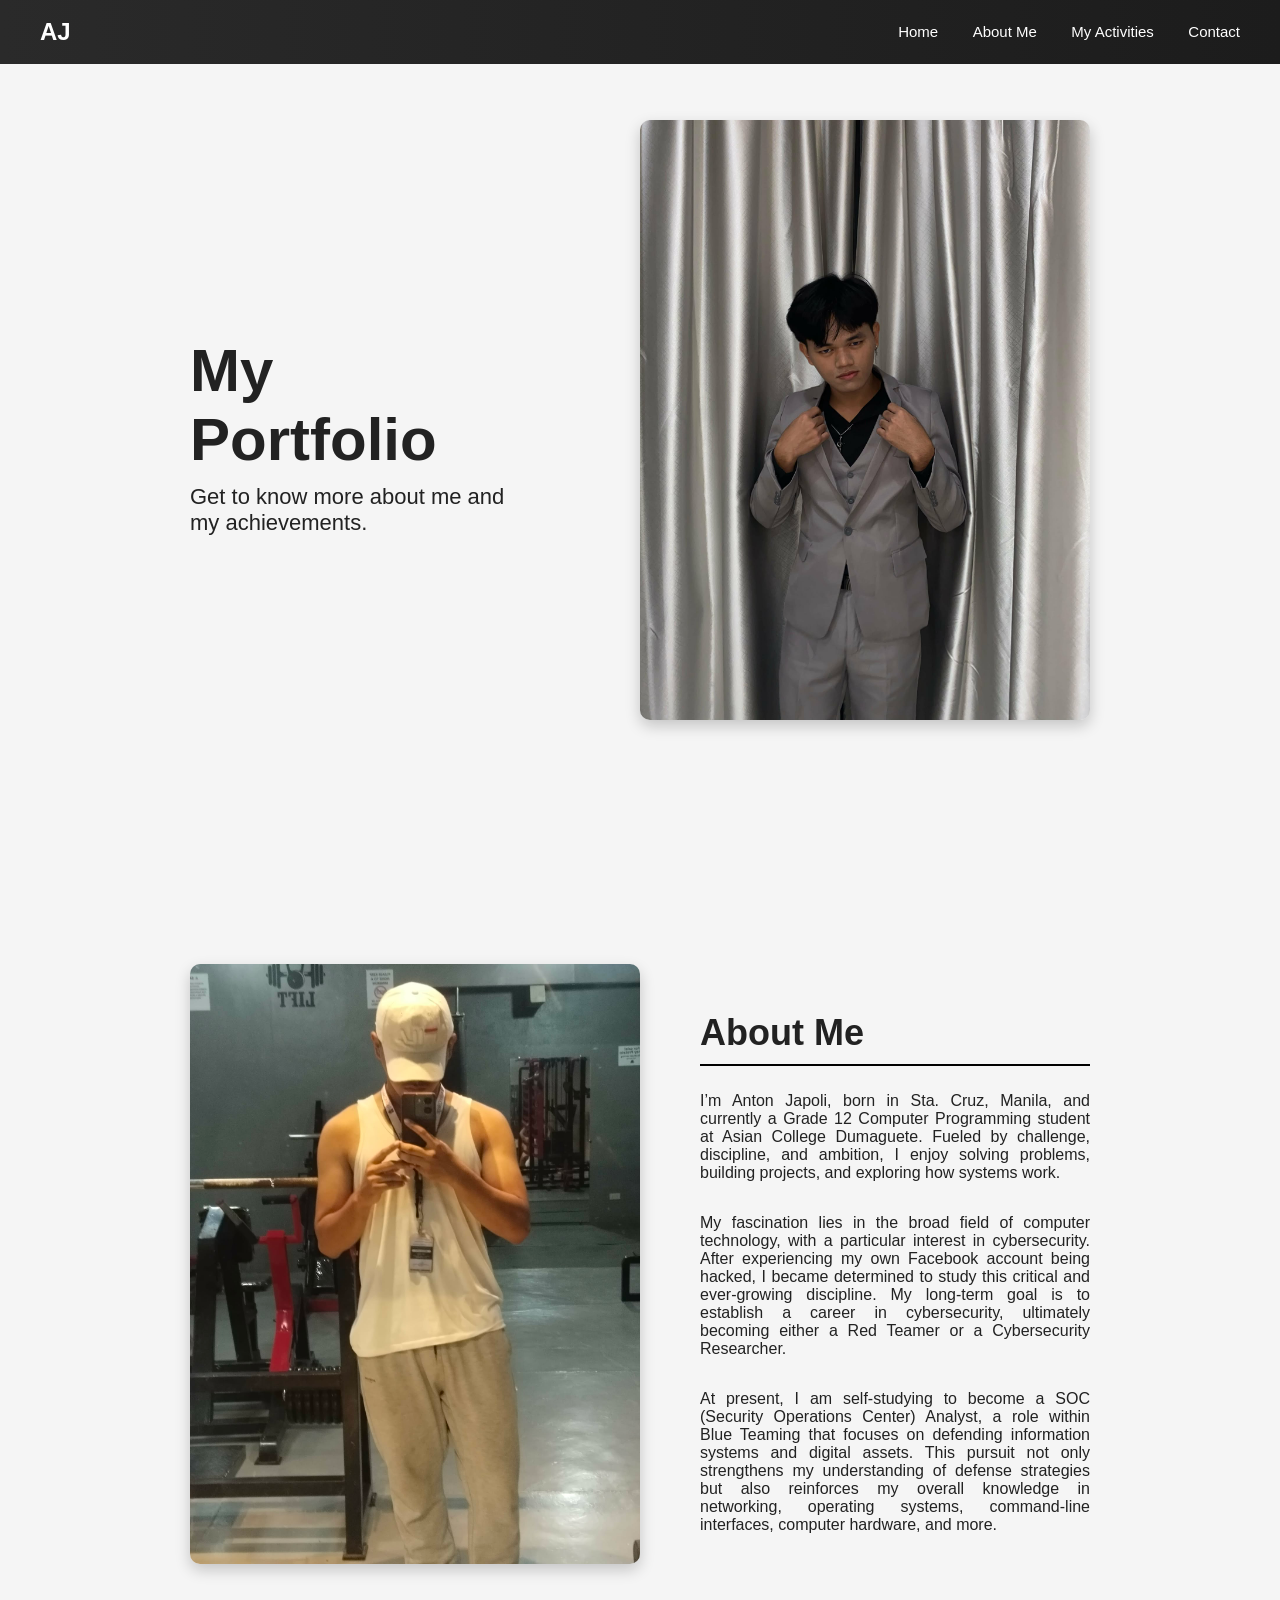
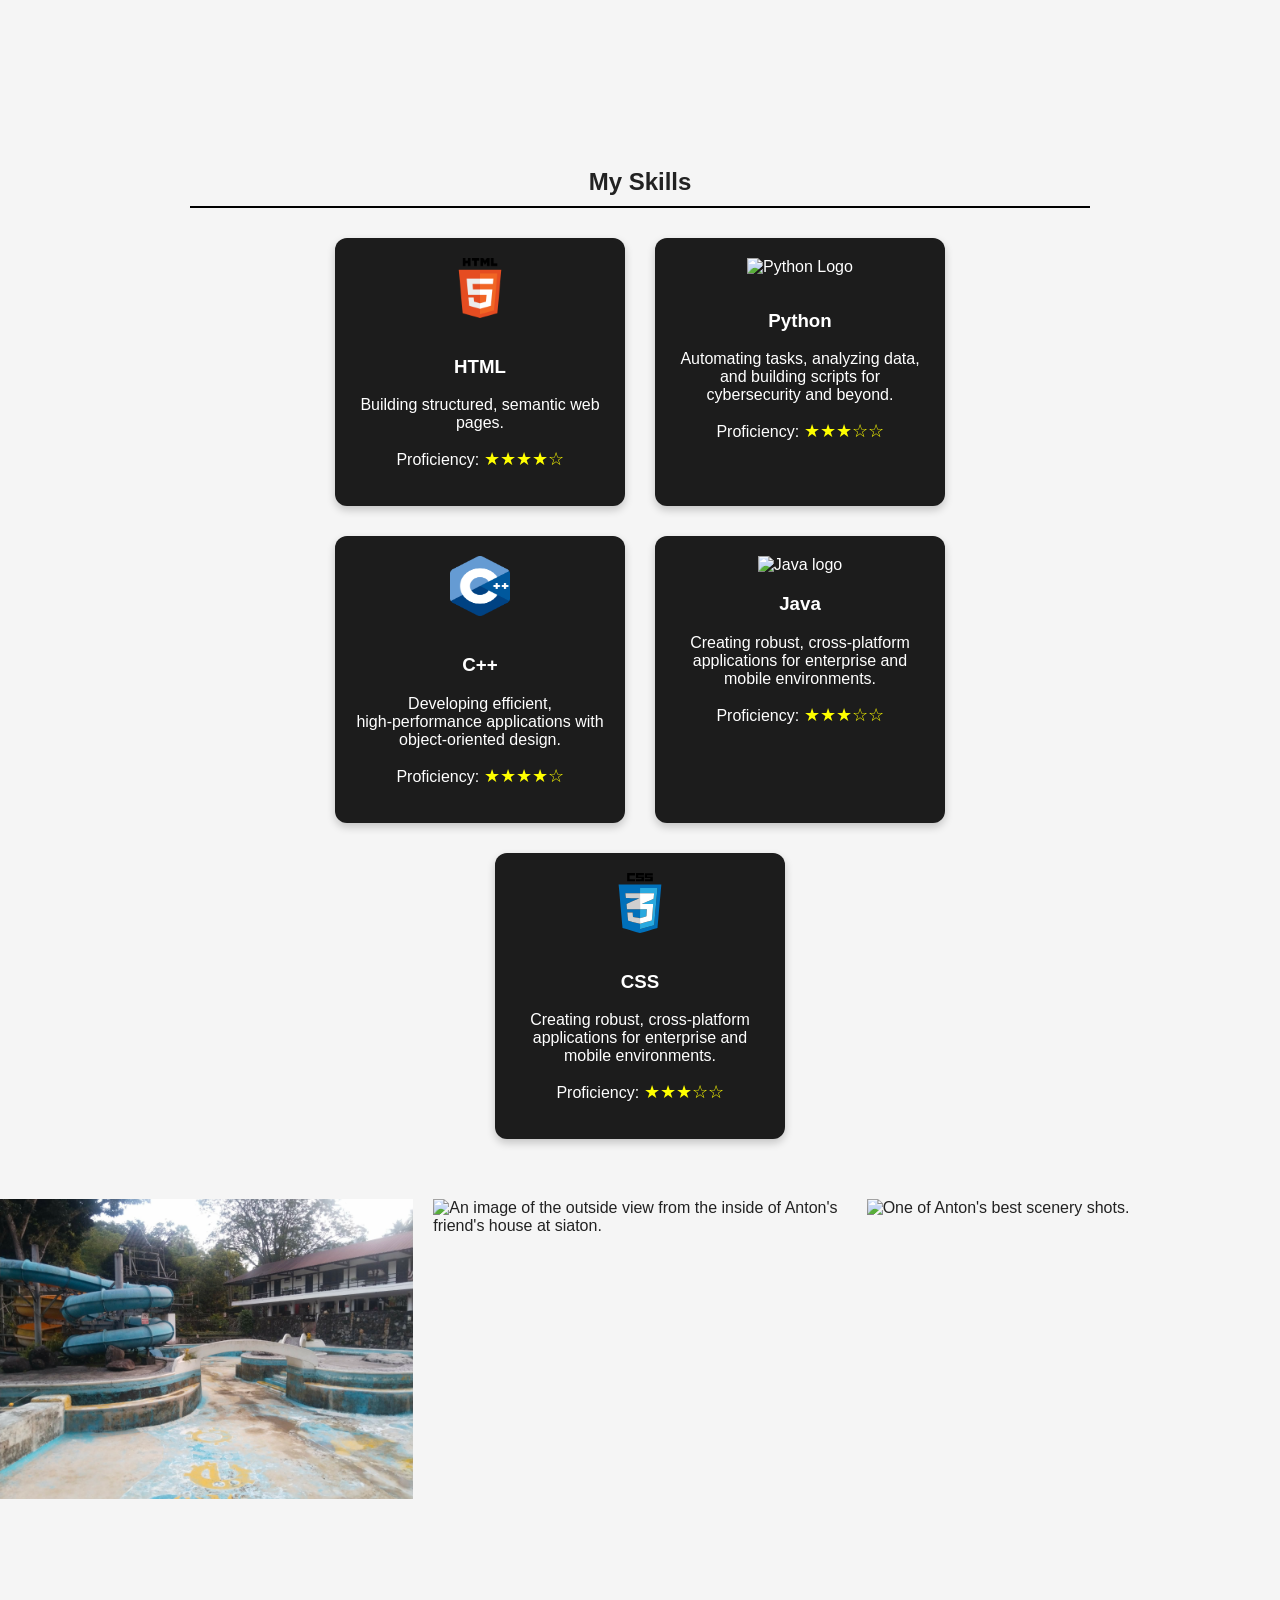
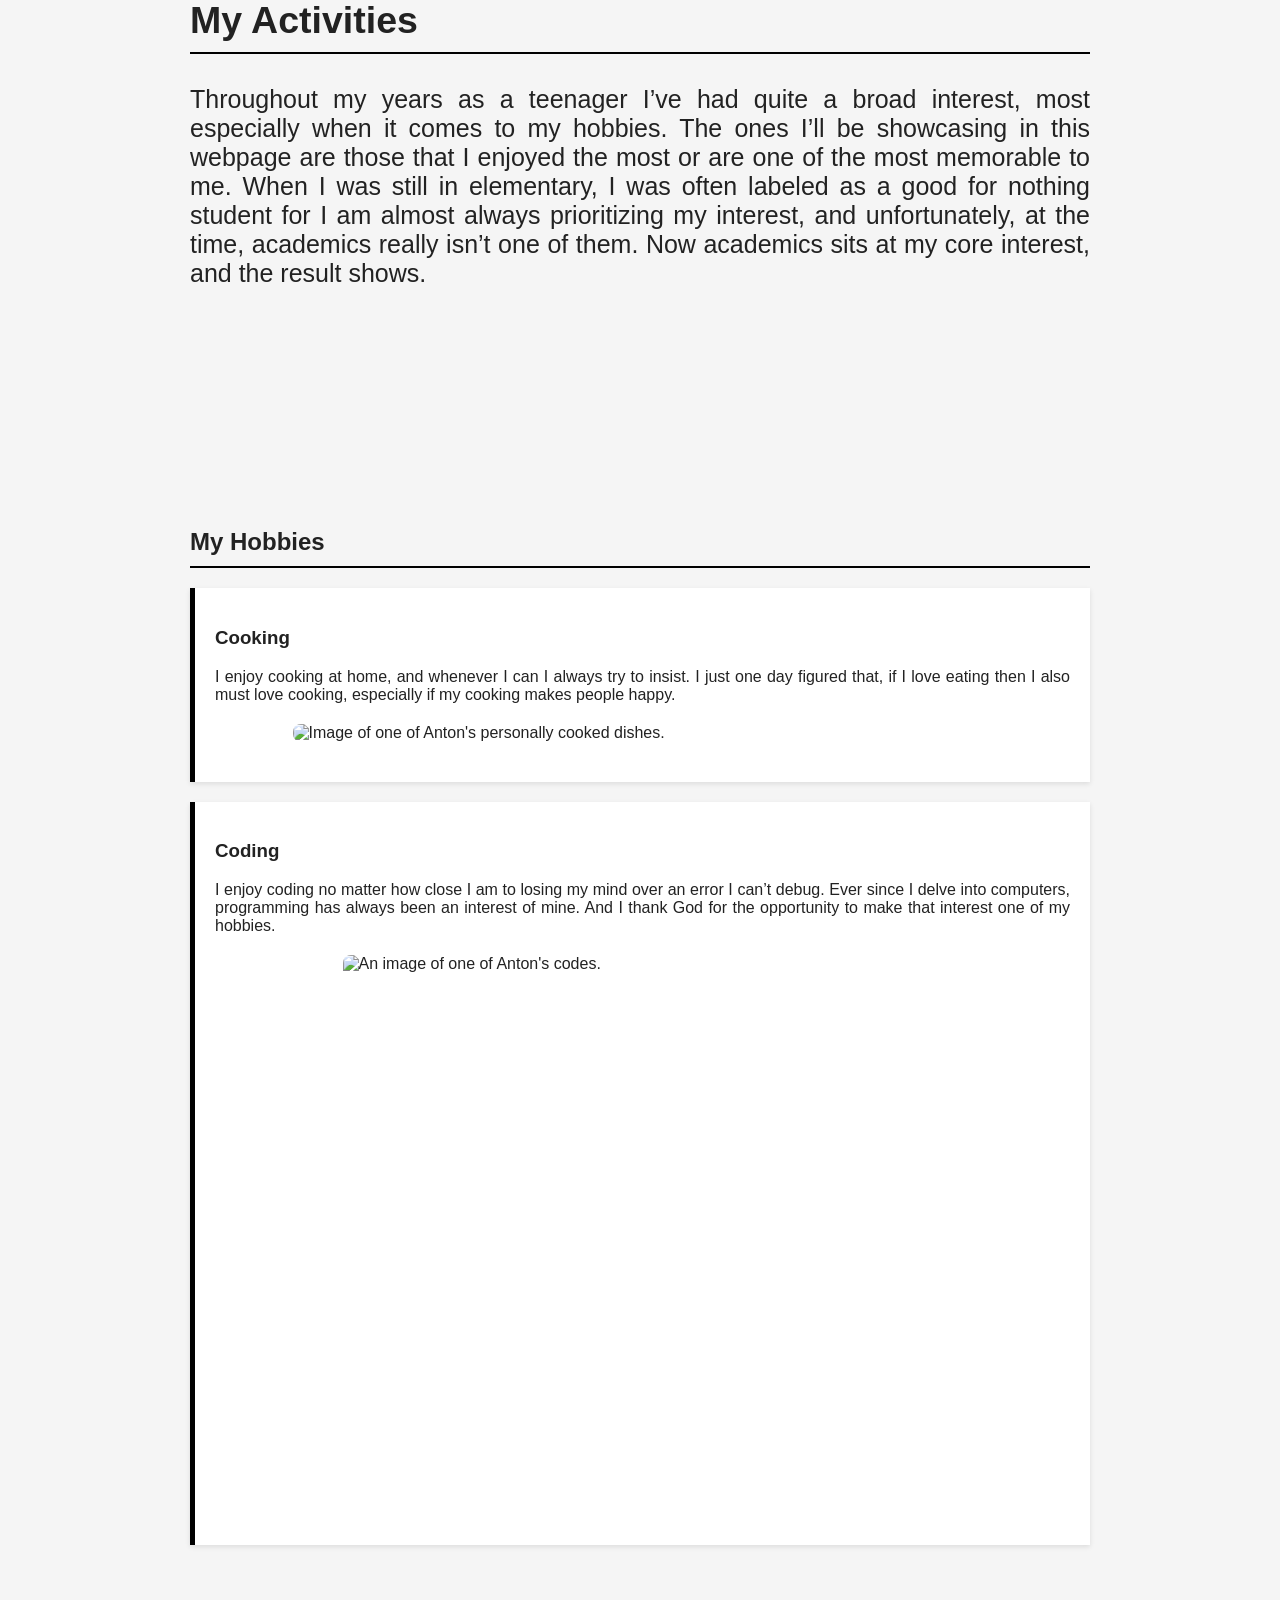
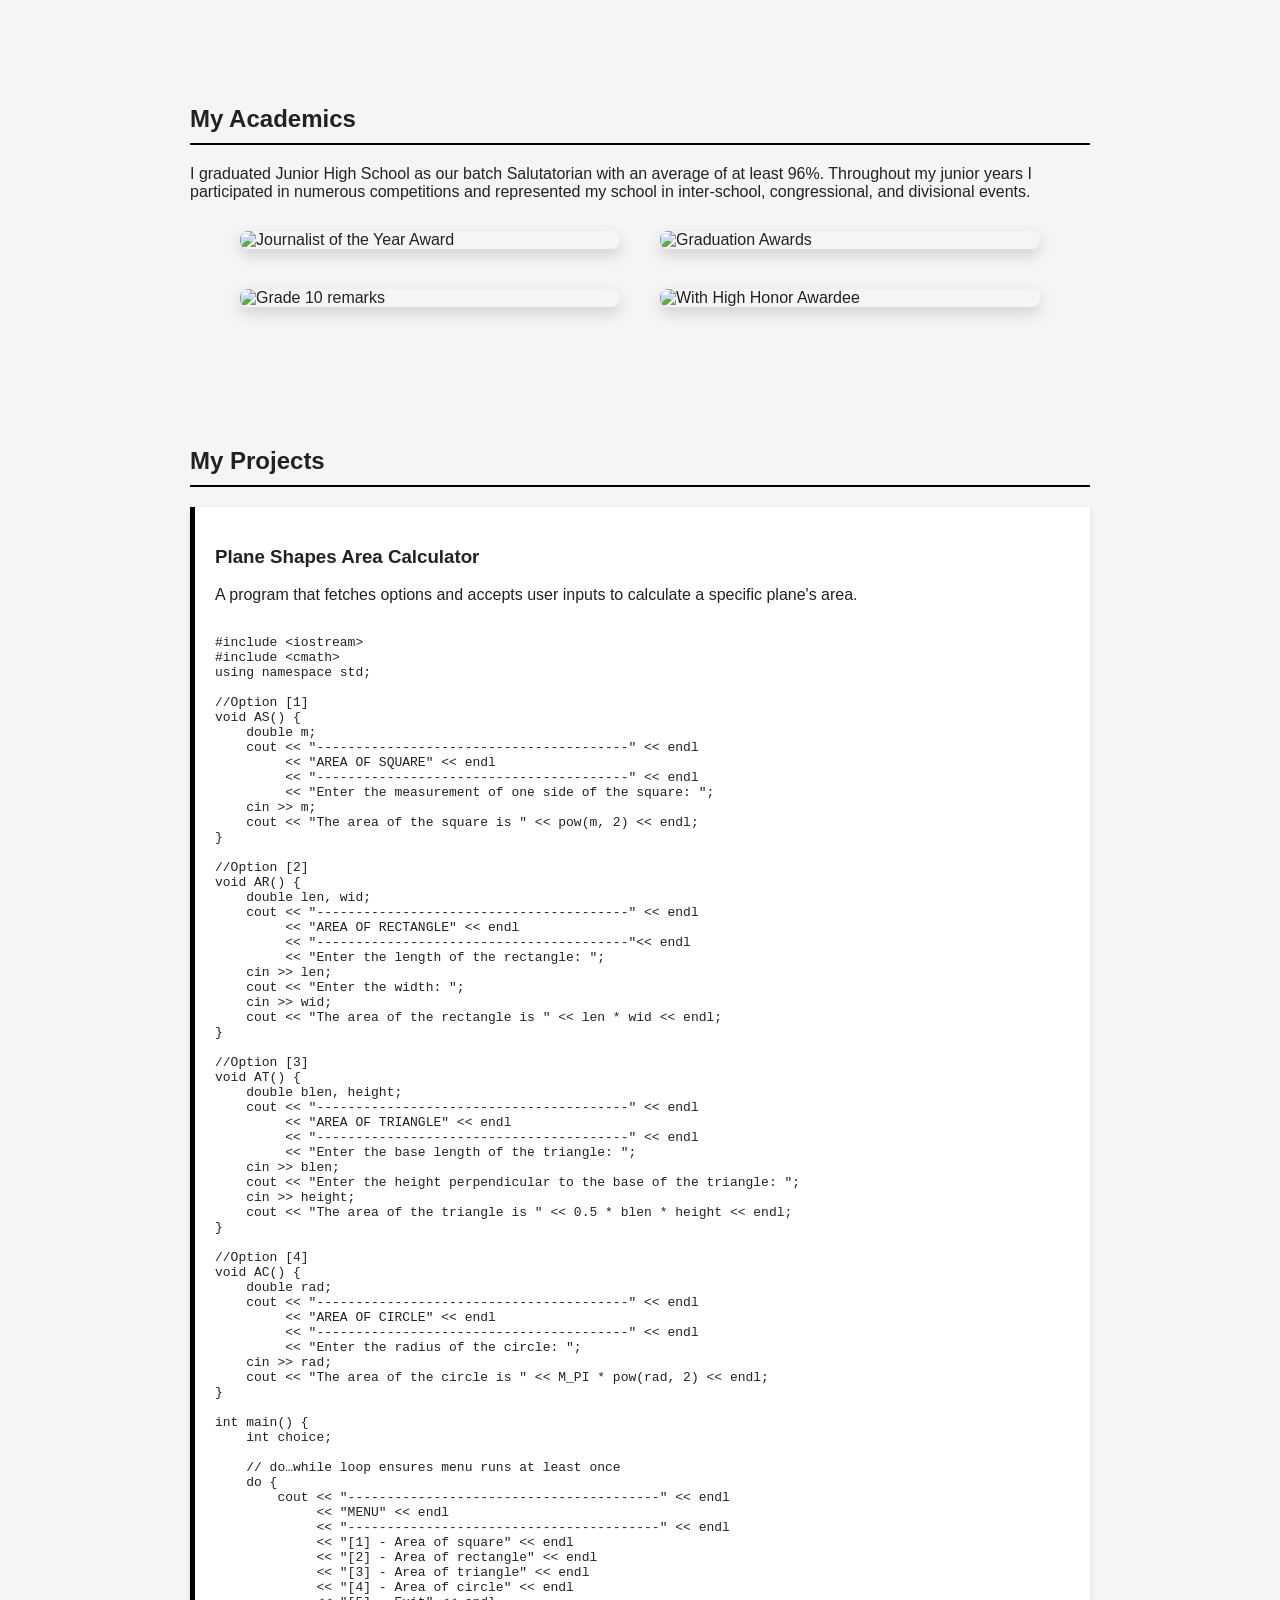
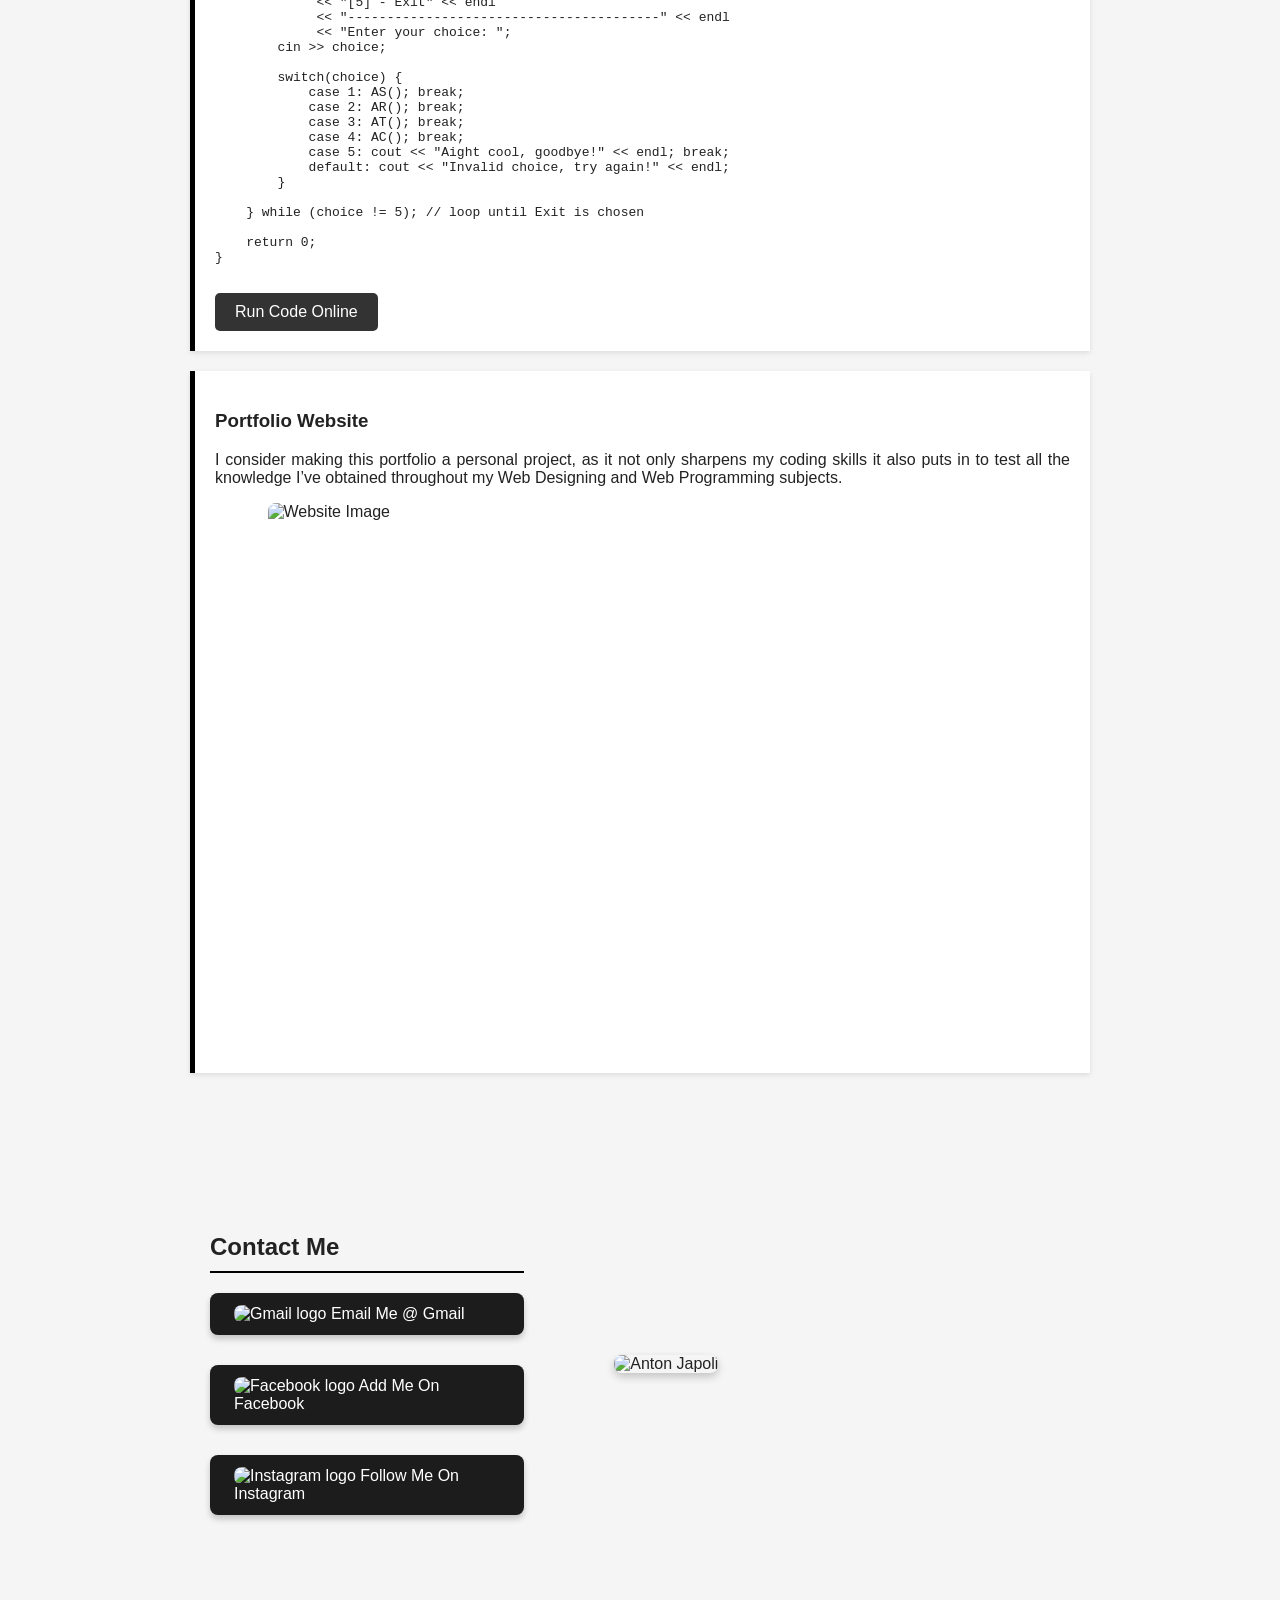
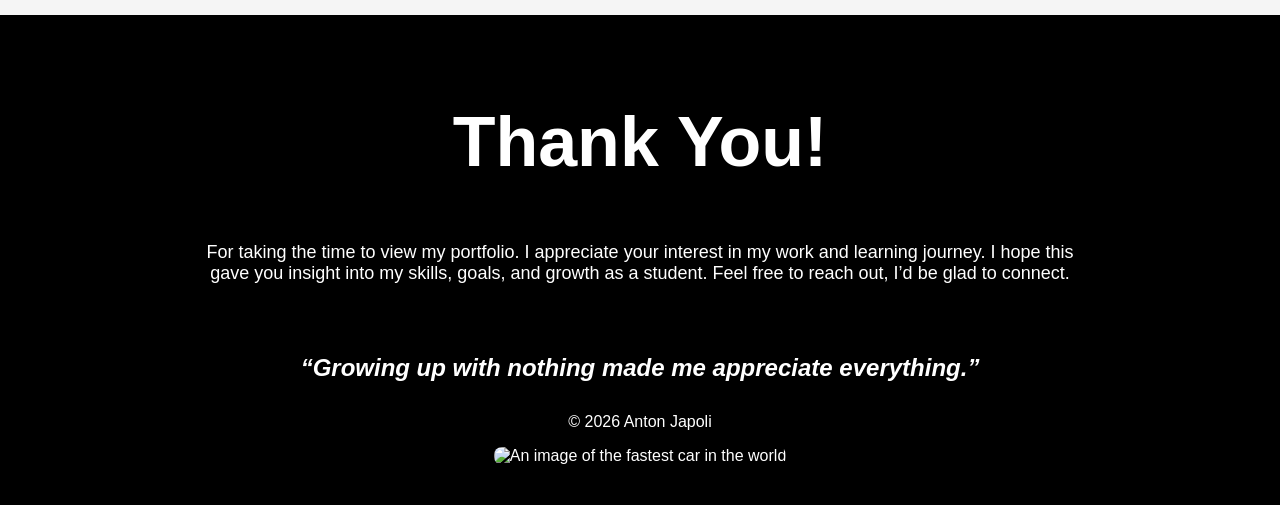
==== index.html @ 3d3214a8 "Update index.html" ====
<!DOCTYPE html>
<html lang="en">
<head>
<meta charset="UTF-8">
<meta name="viewport" content="width=device-width, initial-scale=1.0">
<title>Anton Japoli Portfolio</title>
<link rel="stylesheet" href="style.css">
</head>

<body>

<header>

<div class="logo">AJ</div>

<nav>
<a href="#home">Home</a>
<a href="#introduction">About Me</a>
<a href="#activities">My Activities</a>
<a href="#contact">Contact</a>
</nav>

</header>

<section id="home" class="hero">

<div class="hero-text">
<h1>My Portfolio</h1>
<p>Get to know more about me and my achievements.</p>
</div>

<div class="hero-image">
<img src="images/home.jpg" alt="Anton Japoli">
</div>

</section>

<section id="introduction" class="intro-section">

<div class="intro-image">
    <img src="images/introduction.jpg" alt="Just a random image of mine :)">
</div>
<div class="intro-text">
<h2>About Me</h2>
<p>
I’m Anton Japoli, born in Sta. Cruz, Manila, and currently a Grade 12 Computer Programming 
student at Asian College Dumaguete. Fueled by challenge, discipline, and ambition, I enjoy
solving problems, building projects, and exploring how systems work.
</p>

<p>
My fascination lies in the broad field of computer technology, with a particular interest 
in cybersecurity. After experiencing my own Facebook account being hacked, I became determined 
to study this critical and ever-growing discipline. My long-term goal is to establish a career 
in cybersecurity, ultimately becoming either a Red Teamer or a Cybersecurity Researcher.
</p>

<p>
At present, I am self-studying to become a SOC (Security Operations Center) Analyst, a role 
within Blue Teaming that focuses on defending information systems and digital assets. This pursuit 
not only strengthens my understanding of defense strategies but also reinforces my overall knowledge 
in networking, operating systems, command-line interfaces, computer hardware, and more.
</p>
</div>
</section>

<section id="skills" class="skills-section">
<h2>My Skills</h2>

<div class="skills-text">
<div class="skills-wrapper">
    <div class="skill-card">
      <img src="images/html.png" alt="HTML Logo" class="skill-icon">
      <h3>HTML</h3>
      <p>Building structured, semantic web pages.</p>
      <p class="proficiency"> Proficiency: <span class="stars">★★★★☆</span></p>

    </div>

    <div class="skill-card">
      <img src="images/python.png" alt="Python Logo" class="skill-icon">
      <h3>Python</h3>
      <p>Automating tasks, analyzing data, and building scripts for cybersecurity and beyond.</p>
      <p class="proficiency"> Proficiency: <span class="stars">★★★☆☆</span></p>
    </div>

    <div class="skill-card">
      <img src="images/C++.png" alt="C++ Logo" class="skill-icon">
      <h3>C++</h3>
      <p>Developing efficient, high‑performance applications with object‑oriented design.</p>
      <p class="proficiency"> Proficiency: <span class="stars">★★★★☆</span></p>
    </div>

    <div class="skill-card">
        <img src="Images/java.png" alt="Java logo" class="java">
        <h3>Java</h3>
        <p>Creating robust, cross‑platform applications for enterprise and mobile environments.</p>
        <p class="proficiency"> Proficiency: <span class="stars">★★★☆☆</span></p>
    </div>

    <div class="skill-card">
        <img src="images/css.svg" alt="CSS logo" class="skill-icon">
        <h3>CSS</h3>
        <p>Creating robust, cross‑platform applications for enterprise and mobile environments.</p>
        <p class="proficiency"> Proficiency: <span class="stars">★★★☆☆</span></p>
    </div>
    
  </div>

</div>
</section>

<section id="activities">

    <div class="activity-images">
        <img src="images/display3.jpg" alt="An image of one of Anton's most memorable places.">

        <img src="Images/display2.jpg" alt="An image of the outside view from the inside of Anton's friend's house at siaton.">
        
        <img src="Images/display.jpg" alt="One of Anton's best scenery shots.">
    </div>

<div class="activities-text">
    <h2>My Activities</h2>
        <p>
        Throughout my years as a teenager I’ve
        had quite a broad interest, most
        especially when it comes to my hobbies.
        The ones I’ll be showcasing in this
        webpage are those that I enjoyed the
        most or are one of the most memorable
        to me. When I was still in elementary, I was
        often labeled as a good for nothing
        student for I am almost always
        prioritizing my interest, and
        unfortunately, at the time, academics
        really isn’t one of them. Now academics
        sits at my core interest, and the result
        shows. 
        </p>
    </div>
</section>

<section id="hobbies">
<h2>My Hobbies</h2>

<div class="card">
<h3>Cooking</h3>
<p>
I enjoy cooking at home, and whenever I can I always
try to insist. I just one day figured that, if I love eating
then I also must love cooking, especially if my cooking
makes people happy.
</p>
<img src="Images/hobby.jpg" alt="Image of one of Anton's personally cooked dishes." id="cooking-image">
</div>

<div class="card">
<h3>Coding</h3>
<p>
I enjoy coding no matter how close I am to losing my
mind over an error I can’t debug. Ever since I delve
into computers, programming has always been an
interest of mine. And I thank God for the opportunity
to make that interest one of my hobbies.
</p>
<img src="Images/hobby2.jpg" alt="An image of one of Anton's codes." id="coding-image">
</div>

</section>

<section id="academics">

<h2>My Academics</h2>

<p>
I graduated Junior High School as our batch Salutatorian with an average
of at least 96%. Throughout my junior years I participated in numerous
competitions and represented my school in inter-school, congressional,
and divisional events.
</p>

<div class="academics-gallery">

<img src="Images/cert.jpg" alt="Journalist of the Year Award">

<img src="Images/medals.jpg" alt="Graduation Awards">

<img src="Images/grades.jpg" alt="Grade 10 remarks">

<img src="Images/cert2.jpg" alt="With High Honor Awardee">
</div>

</section>

<section id="projects">
<h2>My Projects</h2>

<div class="card">
<h3>Plane Shapes Area Calculator</h3>
<p>
A program that fetches options and accepts user inputs to calculate a specific plane's area.
</p>
<pre><code id="cpp-code">
#include &lt;iostream&gt;
#include &lt;cmath&gt;
using namespace std;

//Option [1]
void AS() {
    double m;
    cout << "----------------------------------------" << endl
         << "AREA OF SQUARE" << endl
         << "----------------------------------------" << endl
         << "Enter the measurement of one side of the square: ";
    cin >> m;
    cout << "The area of the square is " << pow(m, 2) << endl;
}

//Option [2]
void AR() {
    double len, wid;
    cout << "----------------------------------------" << endl
         << "AREA OF RECTANGLE" << endl
         << "----------------------------------------"<< endl
         << "Enter the length of the rectangle: ";
    cin >> len;
    cout << "Enter the width: ";
    cin >> wid;
    cout << "The area of the rectangle is " << len * wid << endl;
}

//Option [3]
void AT() {
    double blen, height;
    cout << "----------------------------------------" << endl
         << "AREA OF TRIANGLE" << endl
         << "----------------------------------------" << endl
         << "Enter the base length of the triangle: ";
    cin >> blen;
    cout << "Enter the height perpendicular to the base of the triangle: ";
    cin >> height;
    cout << "The area of the triangle is " << 0.5 * blen * height << endl;
}

//Option [4]
void AC() {
    double rad;
    cout << "----------------------------------------" << endl
         << "AREA OF CIRCLE" << endl
         << "----------------------------------------" << endl
         << "Enter the radius of the circle: ";
    cin >> rad;
    cout << "The area of the circle is " << M_PI * pow(rad, 2) << endl;
}

int main() {
    int choice;

    // do…while loop ensures menu runs at least once
    do {
        cout << "----------------------------------------" << endl
             << "MENU" << endl
             << "----------------------------------------" << endl
             << "[1] - Area of square" << endl
             << "[2] - Area of rectangle" << endl
             << "[3] - Area of triangle" << endl
             << "[4] - Area of circle" << endl
             << "[5] - Exit" << endl
             << "----------------------------------------" << endl
             << "Enter your choice: ";
        cin >> choice;

        switch(choice) {
            case 1: AS(); break;
            case 2: AR(); break;
            case 3: AT(); break;
            case 4: AC(); break;
            case 5: cout << "Aight cool, goodbye!" << endl; break;
            default: cout << "Invalid choice, try again!" << endl;
        }

    } while (choice != 5); // loop until Exit is chosen

    return 0;
}

</code></pre>

<button class="project-btn" onclick="runCode()">Run Code Online</button>
</div>

<script>
function runCode() {
  // Grab the code text
  const codeBlock = document.getElementById("cpp-code").innerText;
  // Copy to clipboard
  navigator.clipboard.writeText(codeBlock).then(() => {
    alert("Code copied to clipboard!");
    // Open compiler in new tab
    window.open("https://www.onlinegdb.com/online_c++_compiler", "_blank");
  }).catch(err => {
    console.error("Failed to copy code: ", err);
  });
}
</script>

<div class="card">
<h3>Portfolio Website</h3>
<p>I consider making this portfolio a personal project, as it not only sharpens my
coding skills it also puts in to test all the knowledge I’ve obtained throughout my Web
Designing and Web Programming subjects.
</p>
<img src="Images/Web.png" alt="Website Image" id="web-image">
</div>

</section>

<section id="contact" class="contact-section">
  <div class="contact-wrapper">
    
    <div class="contact-left">
      <h2>Contact Me</h2>
      <div class="contact-links">
        <a href="mailto:amjapoli.student@asiancollege.edu.ph"><img src="Images/GM.avif" alt="Gmail logo" class="logos"> Email Me @ Gmail</a>
        <a href="https://facebook.com/share/1G1Q4zBDRD/" target="blank"><img src="Images/FB.png" alt="Facebook logo" class="logos"> Add Me On Facebook</a>
        <a href="https://www.instagram.com/26_tonton_?igsh=czA3b29yZnd6ajJ1" target="blank"><img src="Images/IG.jpg" alt="Instagram logo" class="logos"> Follow Me On Instagram</a>
      </div>
    </div>

    <div class="contact-right">
      <img src="Images/contact.jpg" alt="Anton Japoli" class="contact-image">
    </div>

  </div>
</section>

<footer>
<h1 class="footer-h1">Thank You!</h1>
<p class="footer-p">For taking the time to view my portfolio. I appreciate your interest in my
work and learning journey. I hope this gave you insight into my skills, goals,
and growth as a student. Feel free to reach out, I’d be glad to connect.</p>
<h2 class="footer-h2">“Growing up with nothing made me appreciate everything.”</h2>
<p>© 2026 Anton Japoli</p>
<img src="Images/car.jpg" alt="An image of the fastest car in the world" class="footer-image">
</footer>

</body>
</html>
---- style.css ----
body{
font-family: Arial, Helvetica, sans-serif;
margin:0;
background:#f5f5f5;
color:#222;
}

header{
display:flex;
justify-content:space-between;
align-items:center;

padding:18px 40px;
background:linear-gradient(to right,#2a2a2a,#1c1c1c);

position:fixed;
top:0;
left:0;
width:100%;
z-index:1000;

box-sizing:border-box;
}

nav a{
color:white;
margin-left:30px;
text-decoration:none;
font-size:15px;
font-weight:500;
}

nav a:hover{
color:#cfcfcf;
}

.hero{
display:flex;
align-items:center;
justify-content:center;
gap:120px;
padding:120px 60px;
}

.hero-text{
max-width:400px;
}

.hero-text h1{
font-size:60px;
margin-bottom:10px;
}

.hero-text p{
font-size:22px;
margin-top:0;
}

.hero-image img{
width:450px;
border-radius:10px;
box-shadow:0 6px 15px rgba(0,0,0,0.2);
}

.intro-section{
display:flex;
align-items:center;
justify-content:center;
gap:60px;
padding:120px 60px;
}

.intro-image img{
width:450px;
border-radius:10px;
box-shadow:0 6px 15px rgba(0,0,0,0.2);
}

.intro-text{
max-width:500px;
display:flex;
flex-direction:column;
text-align:justify;
}

.intro-text h2{
font-size:36px;
margin-bottom:10px;
}

.skills-section {
text-align: center;
padding: 60px 20px;
}

.skills-wrapper {
display: flex;
justify-content: center;
gap: 30px;
flex-wrap: wrap;
margin-top: 30px;
}

.skill-card {
background: #1c1c1c;
color: white;
padding: 20px;
border-radius: 12px;
width: 250px;
box-shadow: 0 4px 8px rgba(0,0,0,0.2);
transition: transform 0.3s, box-shadow 0.3s;
}

.skill-card:hover {
transform: translateY(-5px);
box-shadow: 0 8px 16px rgba(0,0,0,0.3);
}

.skill-icon {
width: 60px;
height: 60px;
margin-bottom: 15px;
}

.java {
width: 60px;
height: 90px;
margin-bottom: 0;
}

.stars {
color: yellow;
font-size: 18px;
}

.activities-text{
max-width:900px;
margin:60px auto;
padding:0 20px;
padding-bottom: 75px;
font-size:25px;
}

.activities-text p {
text-align: justify;
text-justify: inter-word;
}

.activity-images{
display:flex;
width:100%;
margin:0;
padding-left:0;
padding-right:0;
padding-bottom:40px;
gap:20px;
box-sizing:border-box;
}

.activity-images img{
flex:1;
height:300px;
object-fit:cover;
display:block;
}

#activities{
max-width:none;
padding:0;
}

#cooking-image{
width:700px;
margin:20px;
border-radius: 8px;
display: block;
margin-left: auto;
margin-right: auto;
}

.card p {
text-align: justify;
text-justify: inter-word;
}

#coding-image{
height:550px;
width:600px;
margin:20px;
border-radius: 8px;
display: block;
margin-left: auto;
margin-right: auto;
}

section{
padding:60px 20px;
max-width:900px;
margin:auto;
}

h2{
border-bottom:2px solid black;
padding-bottom:10px;
}

.card{
background:white;
padding:20px;
margin:20px 0;
border-left:5px solid black;
box-shadow:0 2px 5px rgba(0,0,0,0.1);
}

ul{
line-height:1.8;
}

footer{
text-align:center;
padding:40px;
background:black;
color:white;
margin-top:40px;
}

.footer-image{
width: 400px;
border-radius: 8px;
}

.footer-h1{
font-size:70px;
}

.footer-h2{
font-style: italic;
}

.footer-p{
max-width:900px;
margin:60px auto;
padding:0 20px;
padding-bottom: 10px;
font-size:18px;
}

.logo {
font-weight: bold;
font-size: 24px;
transition: all 0.3s ease;
color:white;
}

.logo:hover {
font-style: italic;
color: silver;
transform: scale(1.05);
letter-spacing: 1px;
}

.academics-gallery{
display:flex;
gap:40px;
flex-wrap:wrap;
margin-top:30px;
justify-content:center;
}

.academics-gallery img{
width:380px;
border-radius:8px;
box-shadow:0 6px 15px rgba(0,0,0,0.15);
transition:transform 0.3s ease;
}

.academics-gallery img:hover{
transform:scale(1.05);
}

#web-image{
height:550px;
width:750px;
margin:0px;
border-radius: 8px;
display: block;
margin-left: auto;
margin-right: auto;
}

html{
scroll-behavior:smooth;
}

.contact-section {
  display: flex;
  justify-content: center;
  align-items: center;
  padding: 60px 20px;
  width: 100%;
  box-sizing: border-box;
}

.contact-wrapper {
display: flex;
justify-content: center;
align-items: center;
gap: 90px;
flex-wrap: wrap;
max-width: 1000px;
margin: 0 auto;
margin-left: 0;
}

.contact-left, .contact-right {
flex: 1;
min-width: 280px;
}

.logos{
width:20px;
height:20px;
border-radius:8px;
}

.contact-image {
width: 435px;
height: 600px;
max-width: 1200px;
border-radius: 8px;
box-shadow: 0 4px 8px rgba(0,0,0,0.2);
}

.contact-links {
display: flex;
flex-direction: column;
justify-content: center;
gap: 30px;
margin-top: 20px;
flex-wrap: wrap;
}

.contact-links a {
text-decoration: none;
background: #1c1c1c;
color: white;
padding: 12px 24px;
border-radius: 8px;
font-weight: 500;
transition: all 0.3s ease;
box-shadow: 0 4px 6px rgba(0,0,0,0.2);
}

.contact-links a:hover {
background: #444;
transform: translateY(-3px) scale(1.05);
}


button {
background-color: #333;
color: #fff;
border: none;
padding: 10px 20px;
border-radius: 5px;
cursor: pointer;
font-size: 16px;
transition: background-color 0.3s ease;
}

button:hover {
background:#444;
transform:translateY(-2px);
}
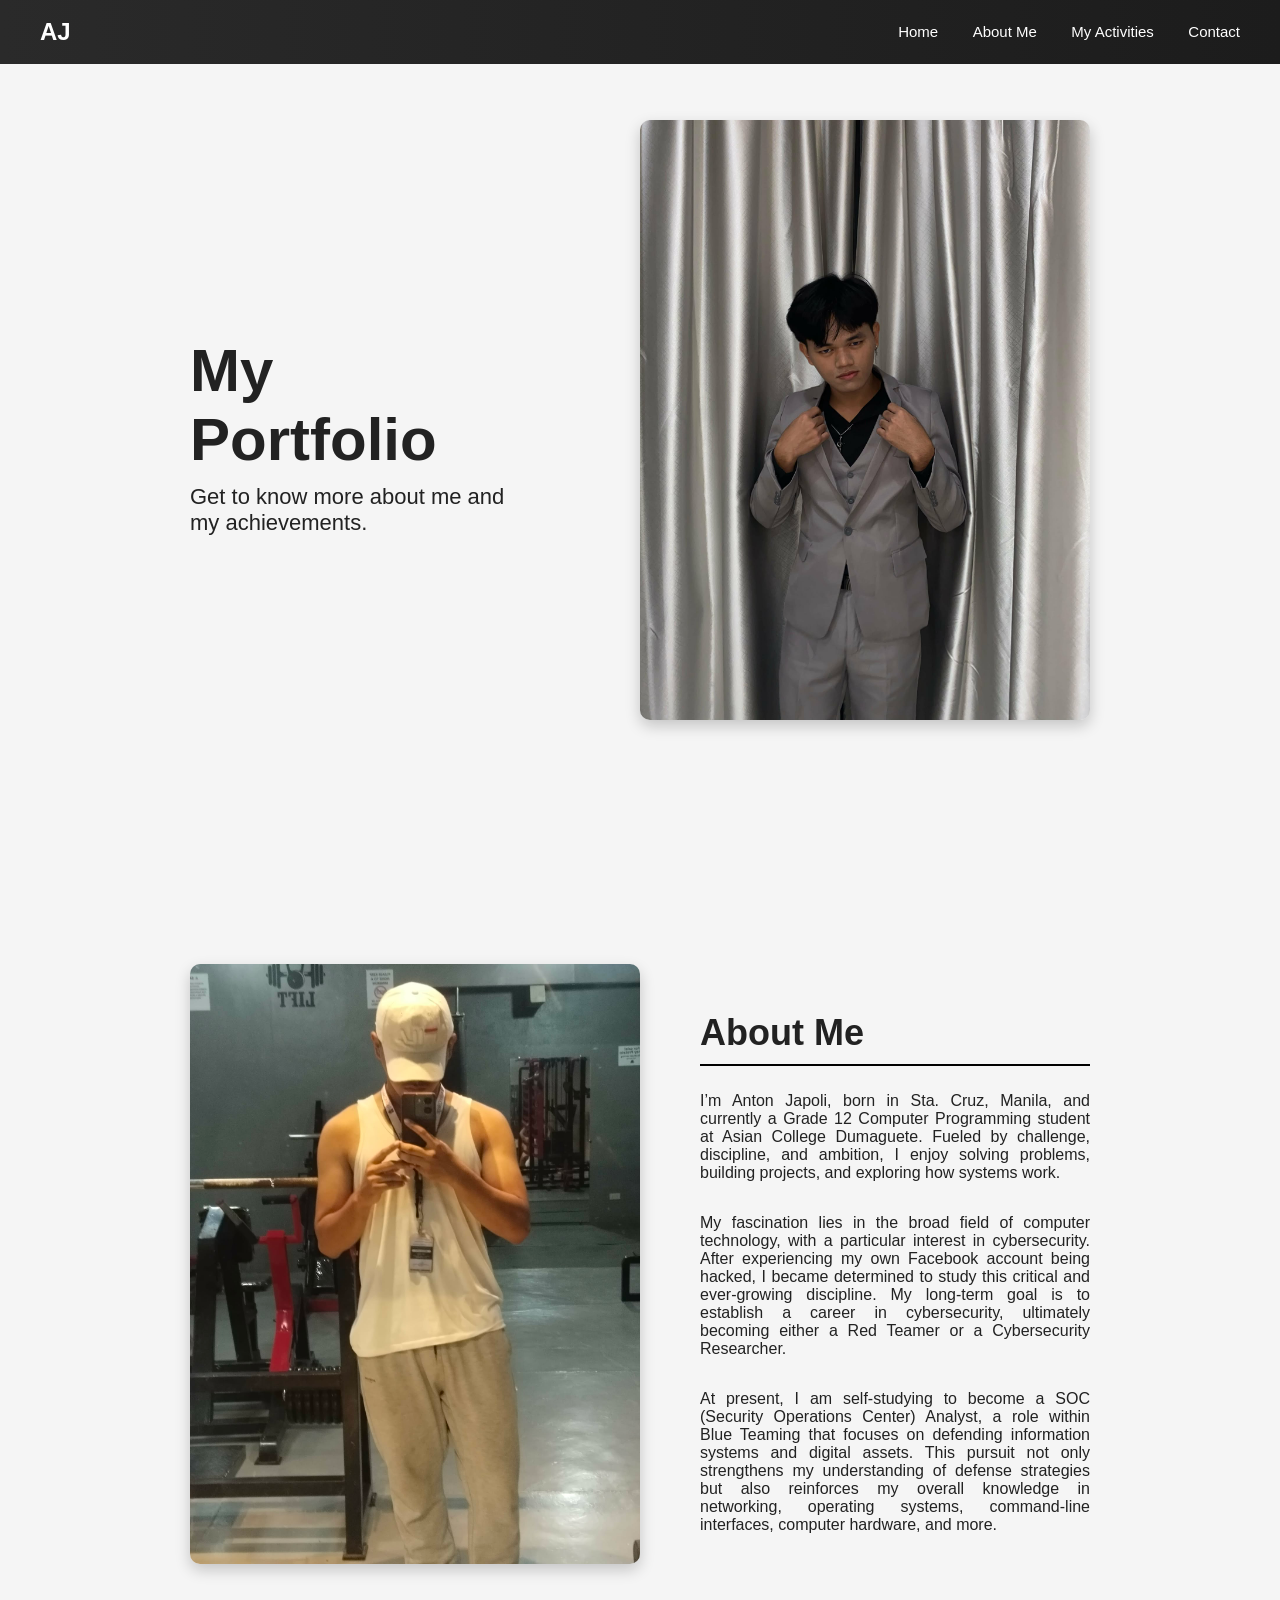
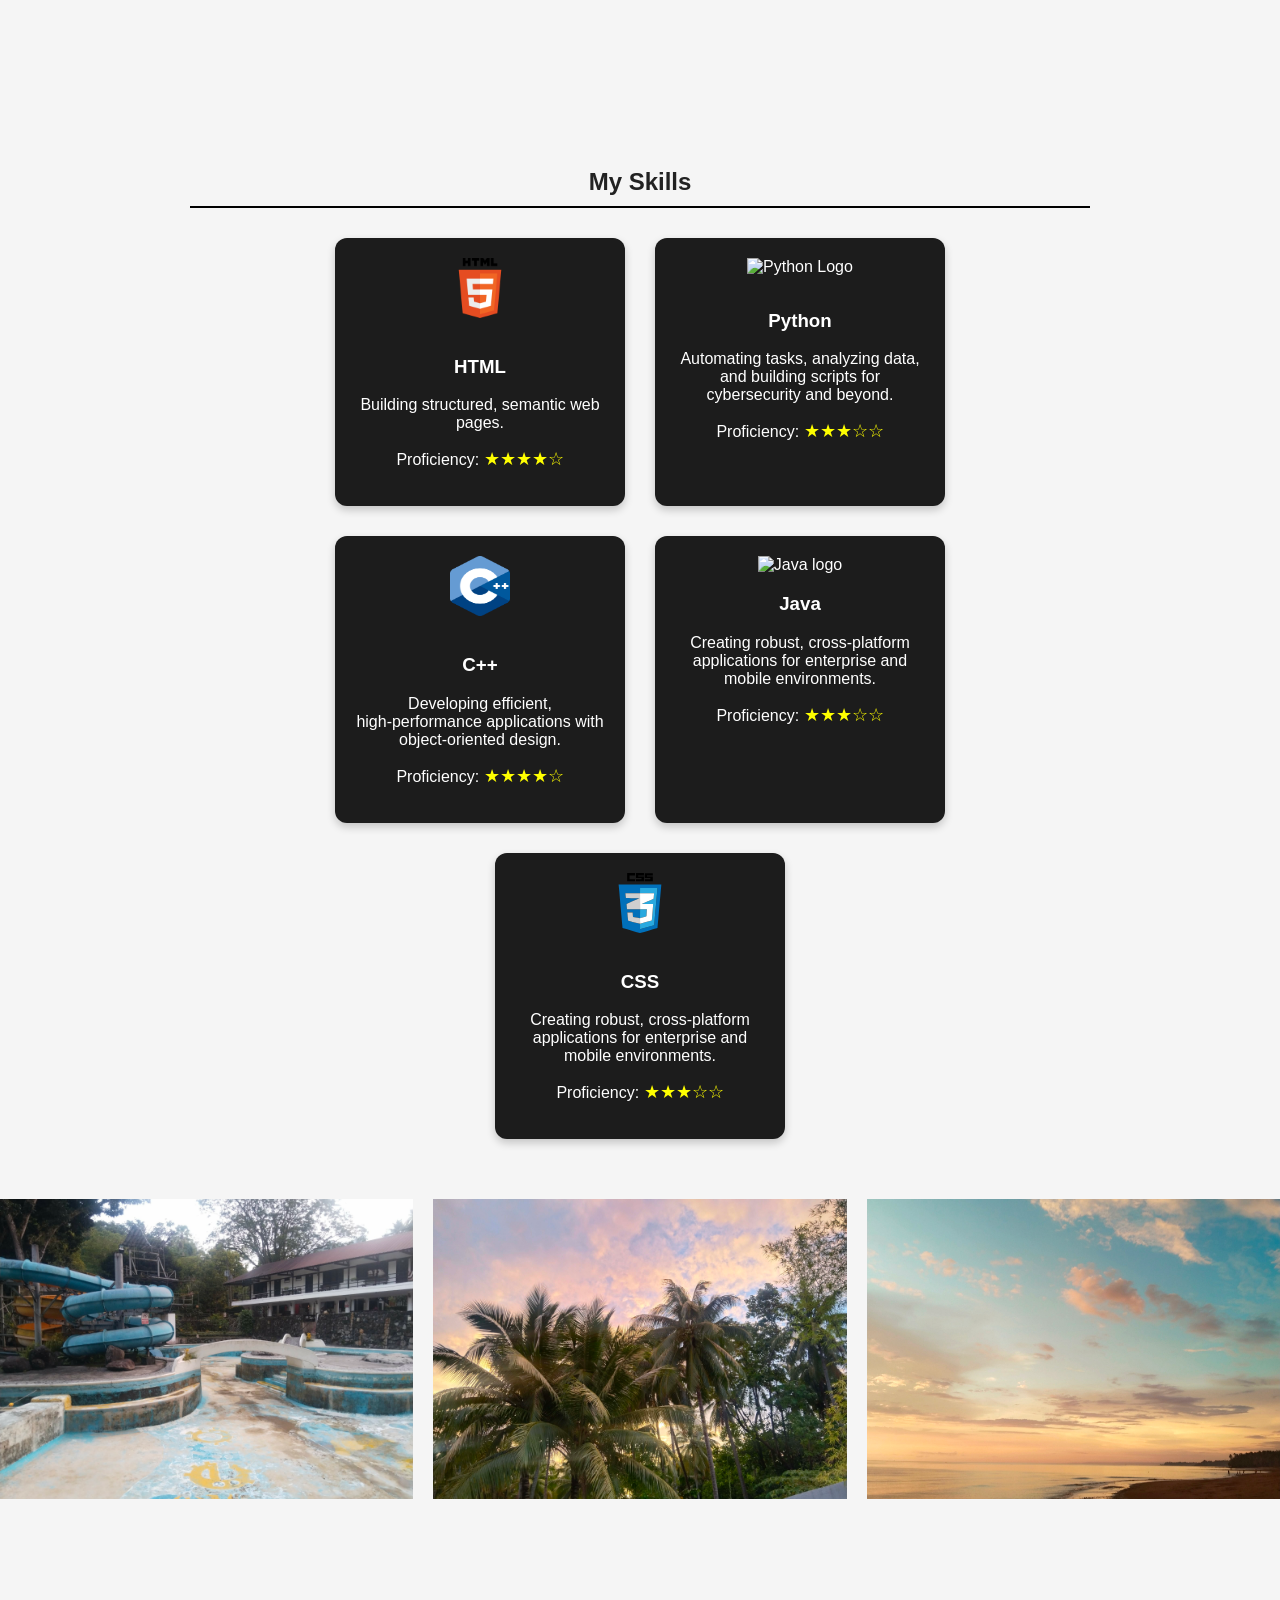
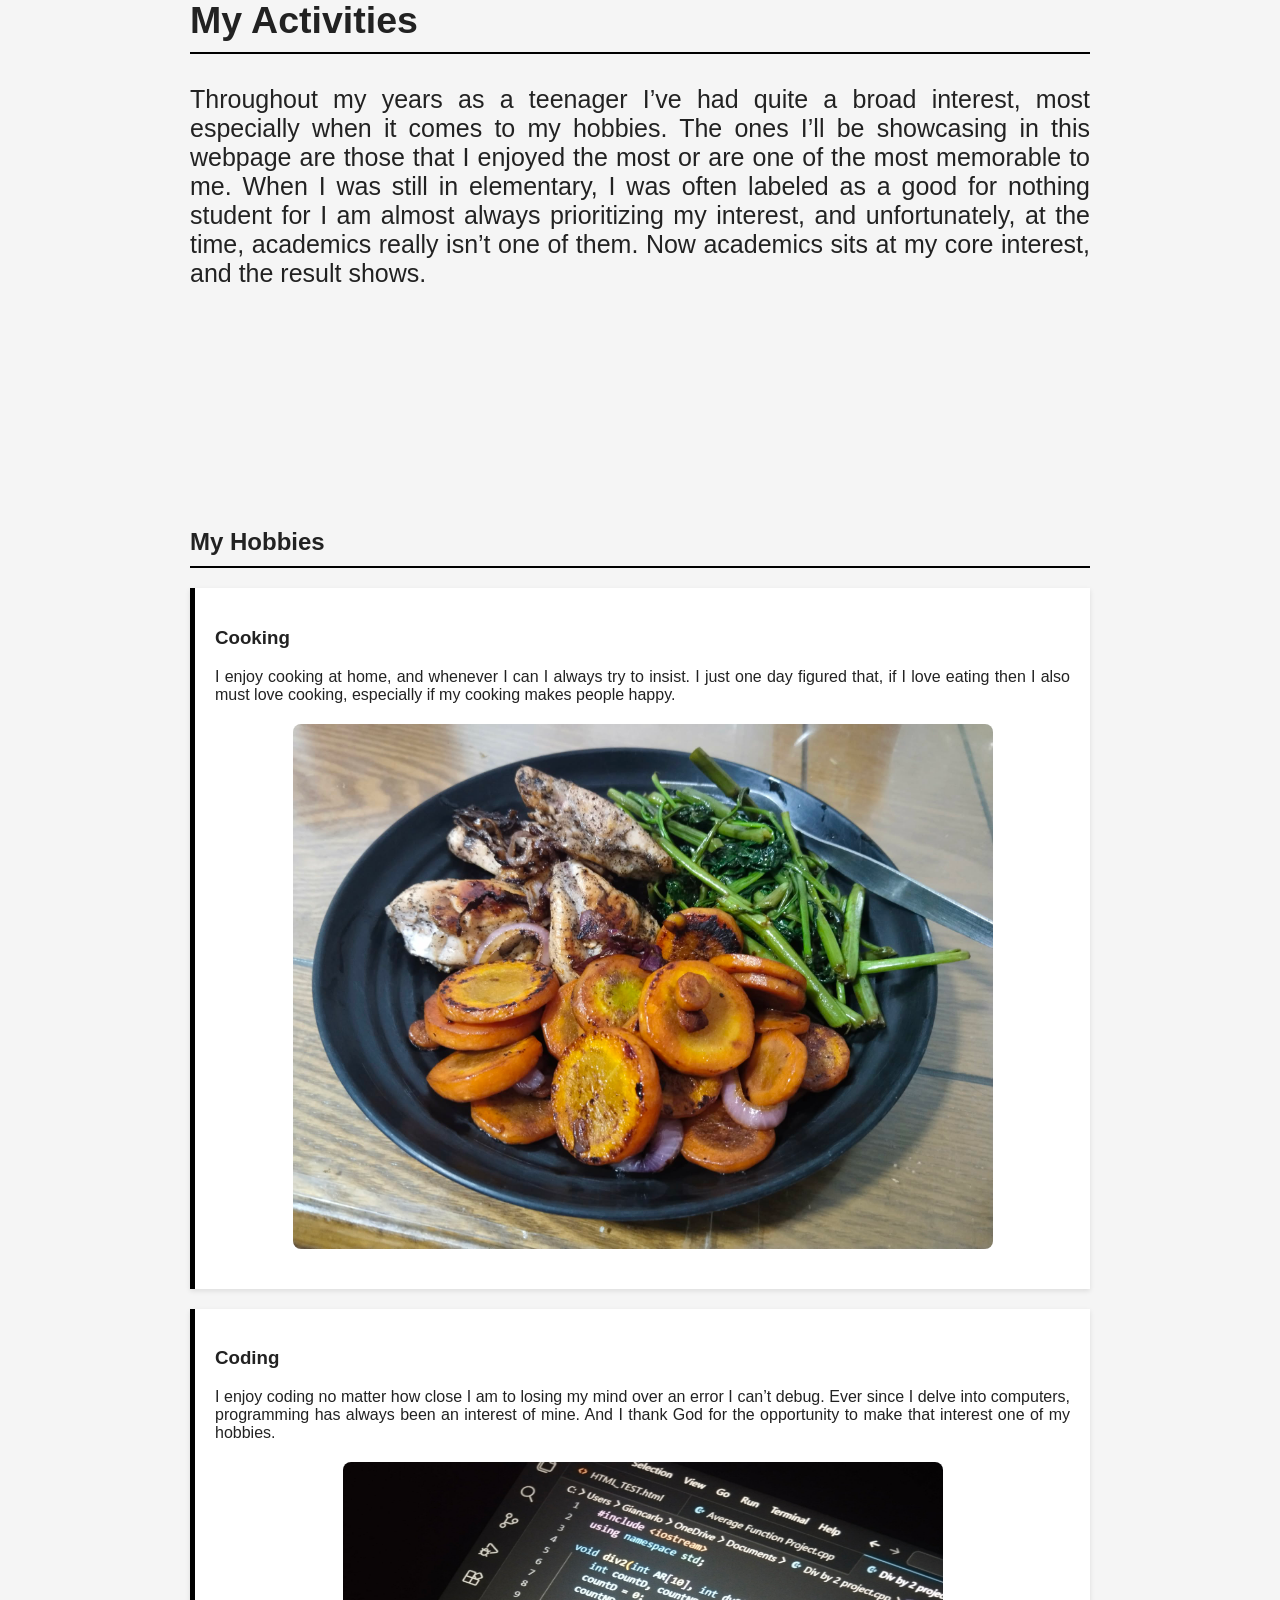
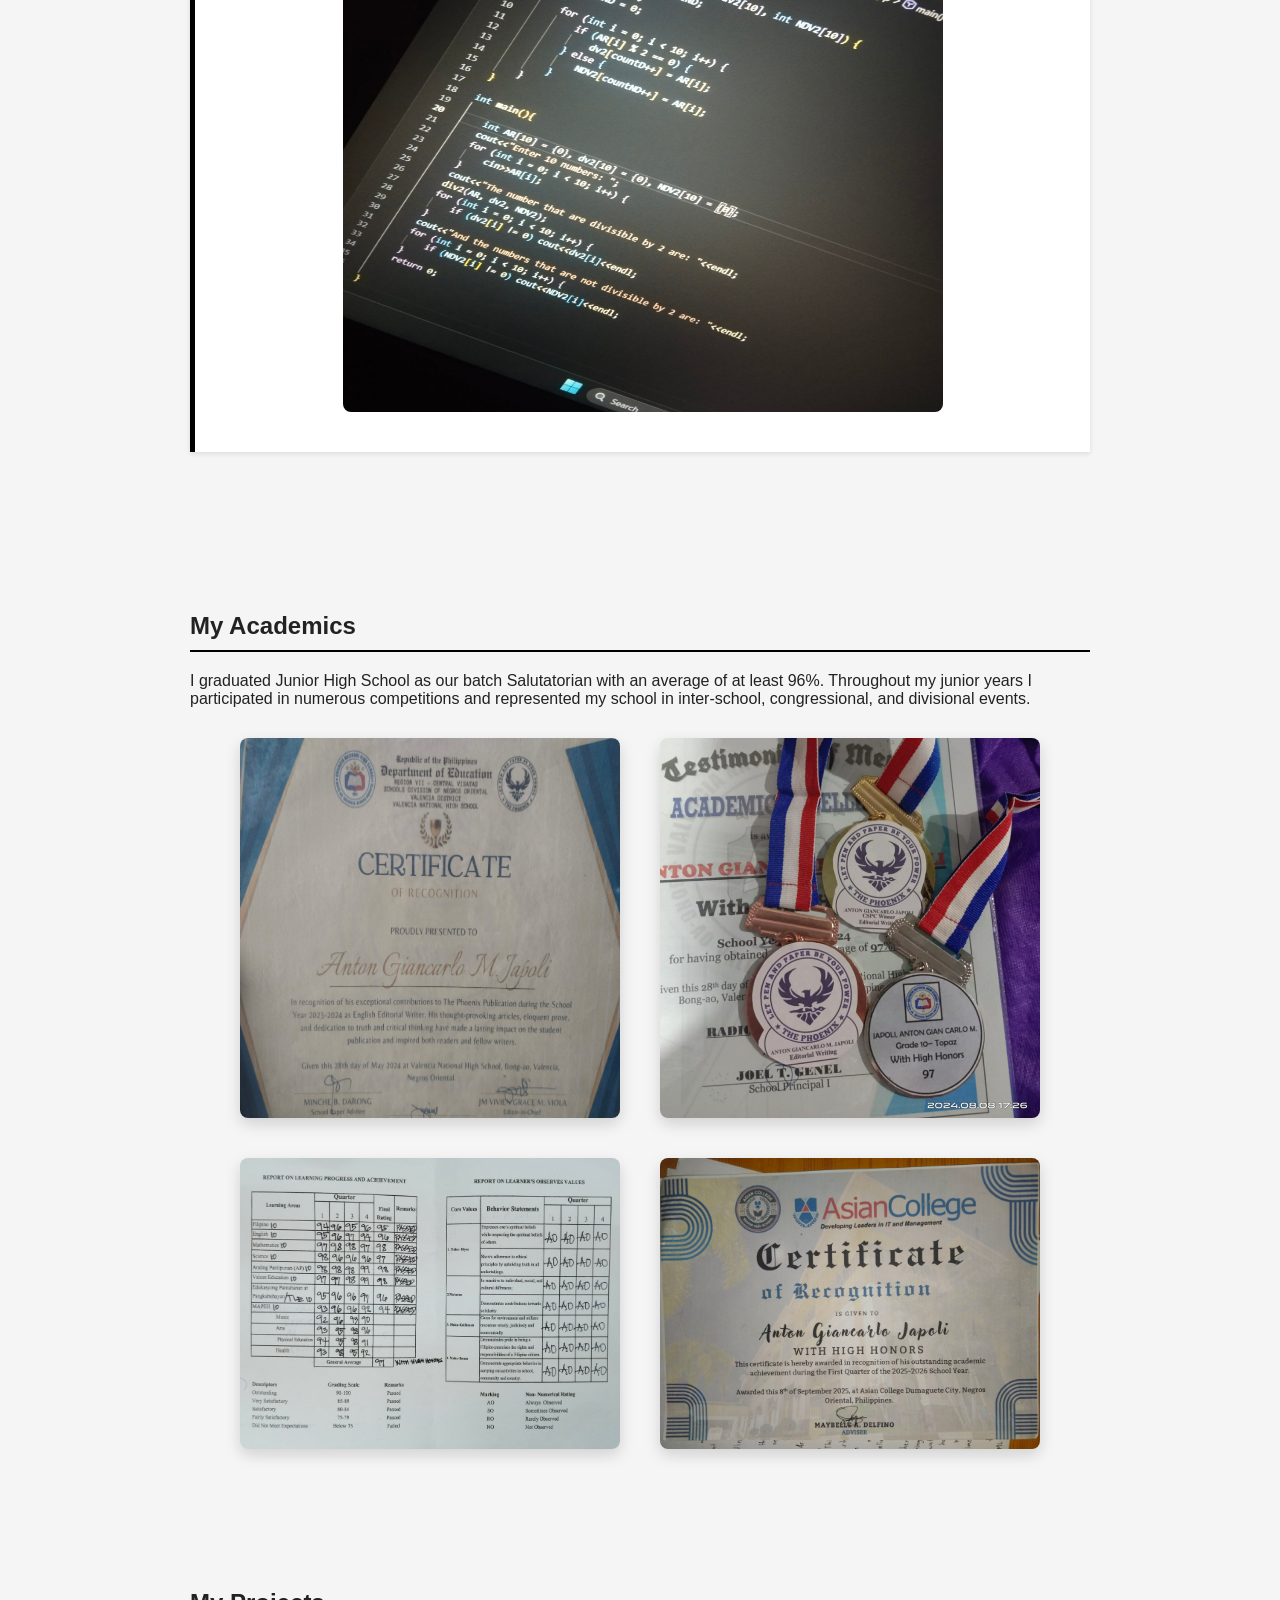
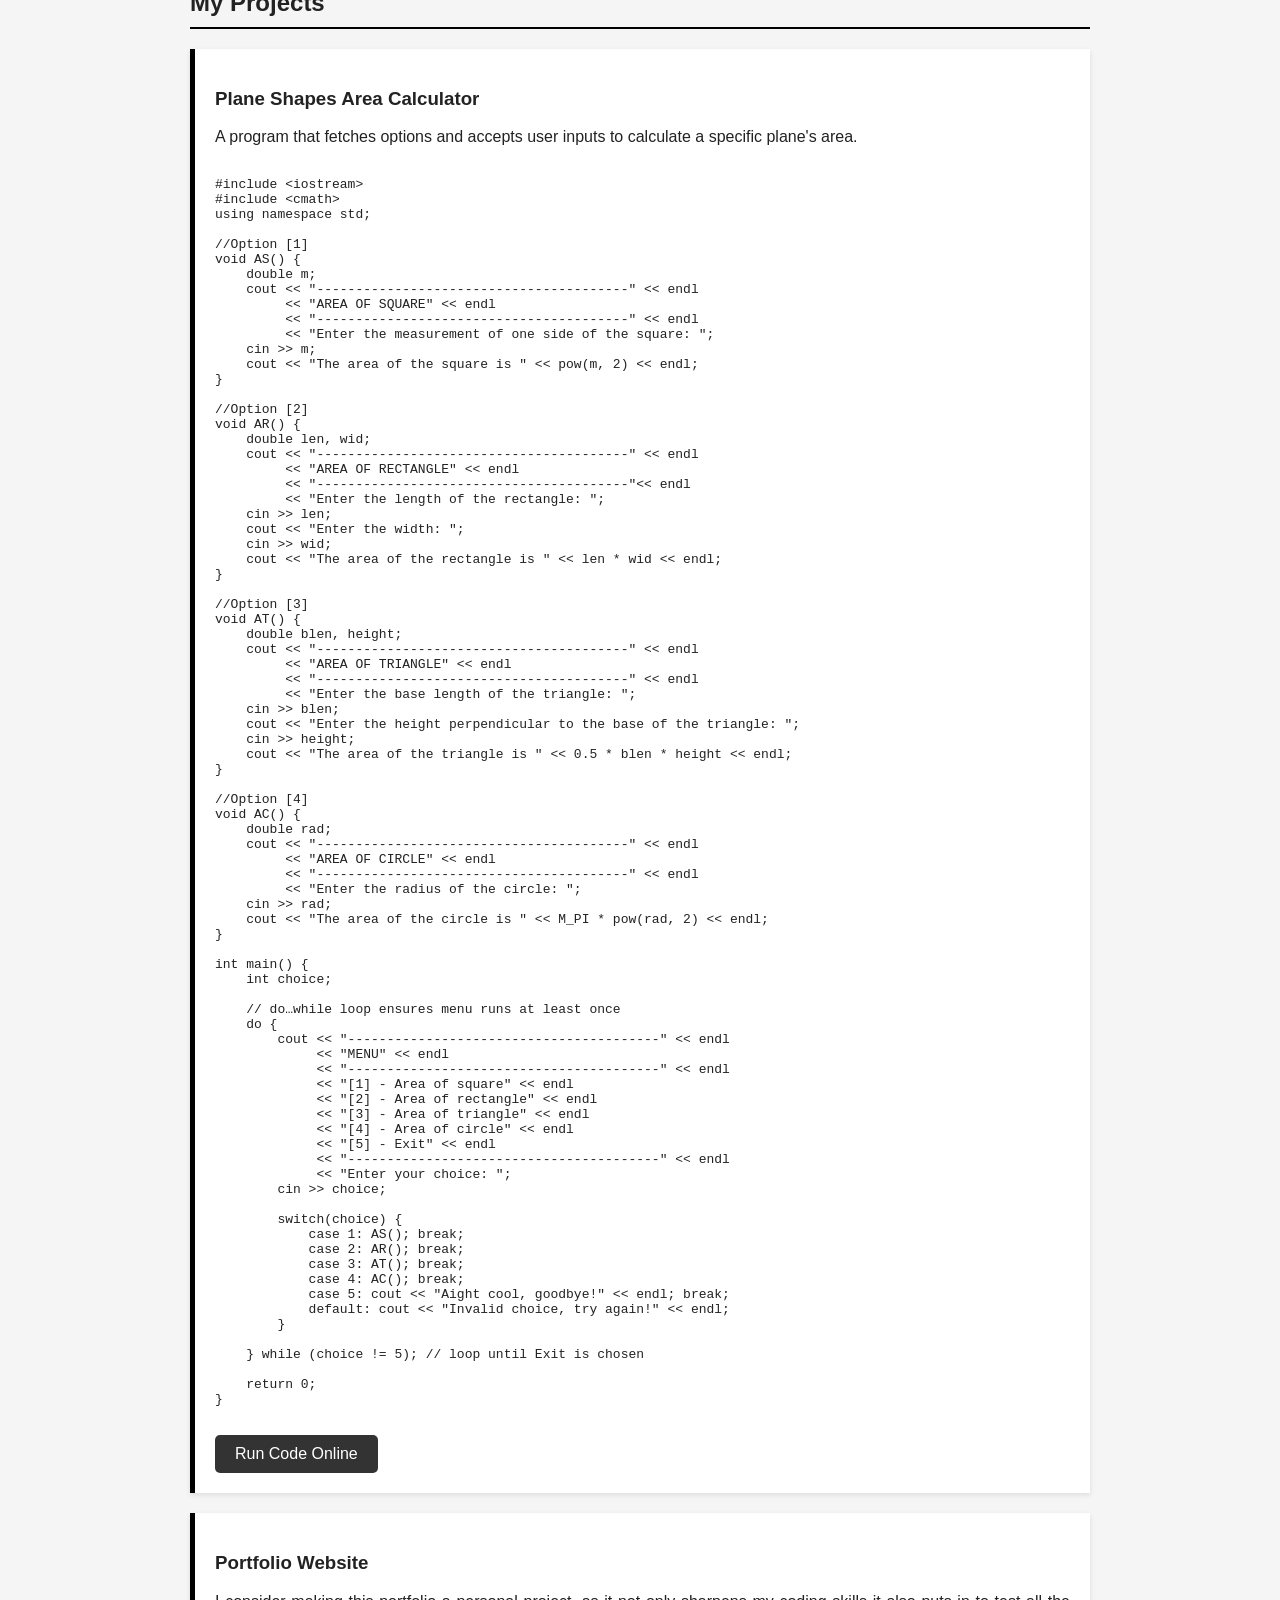
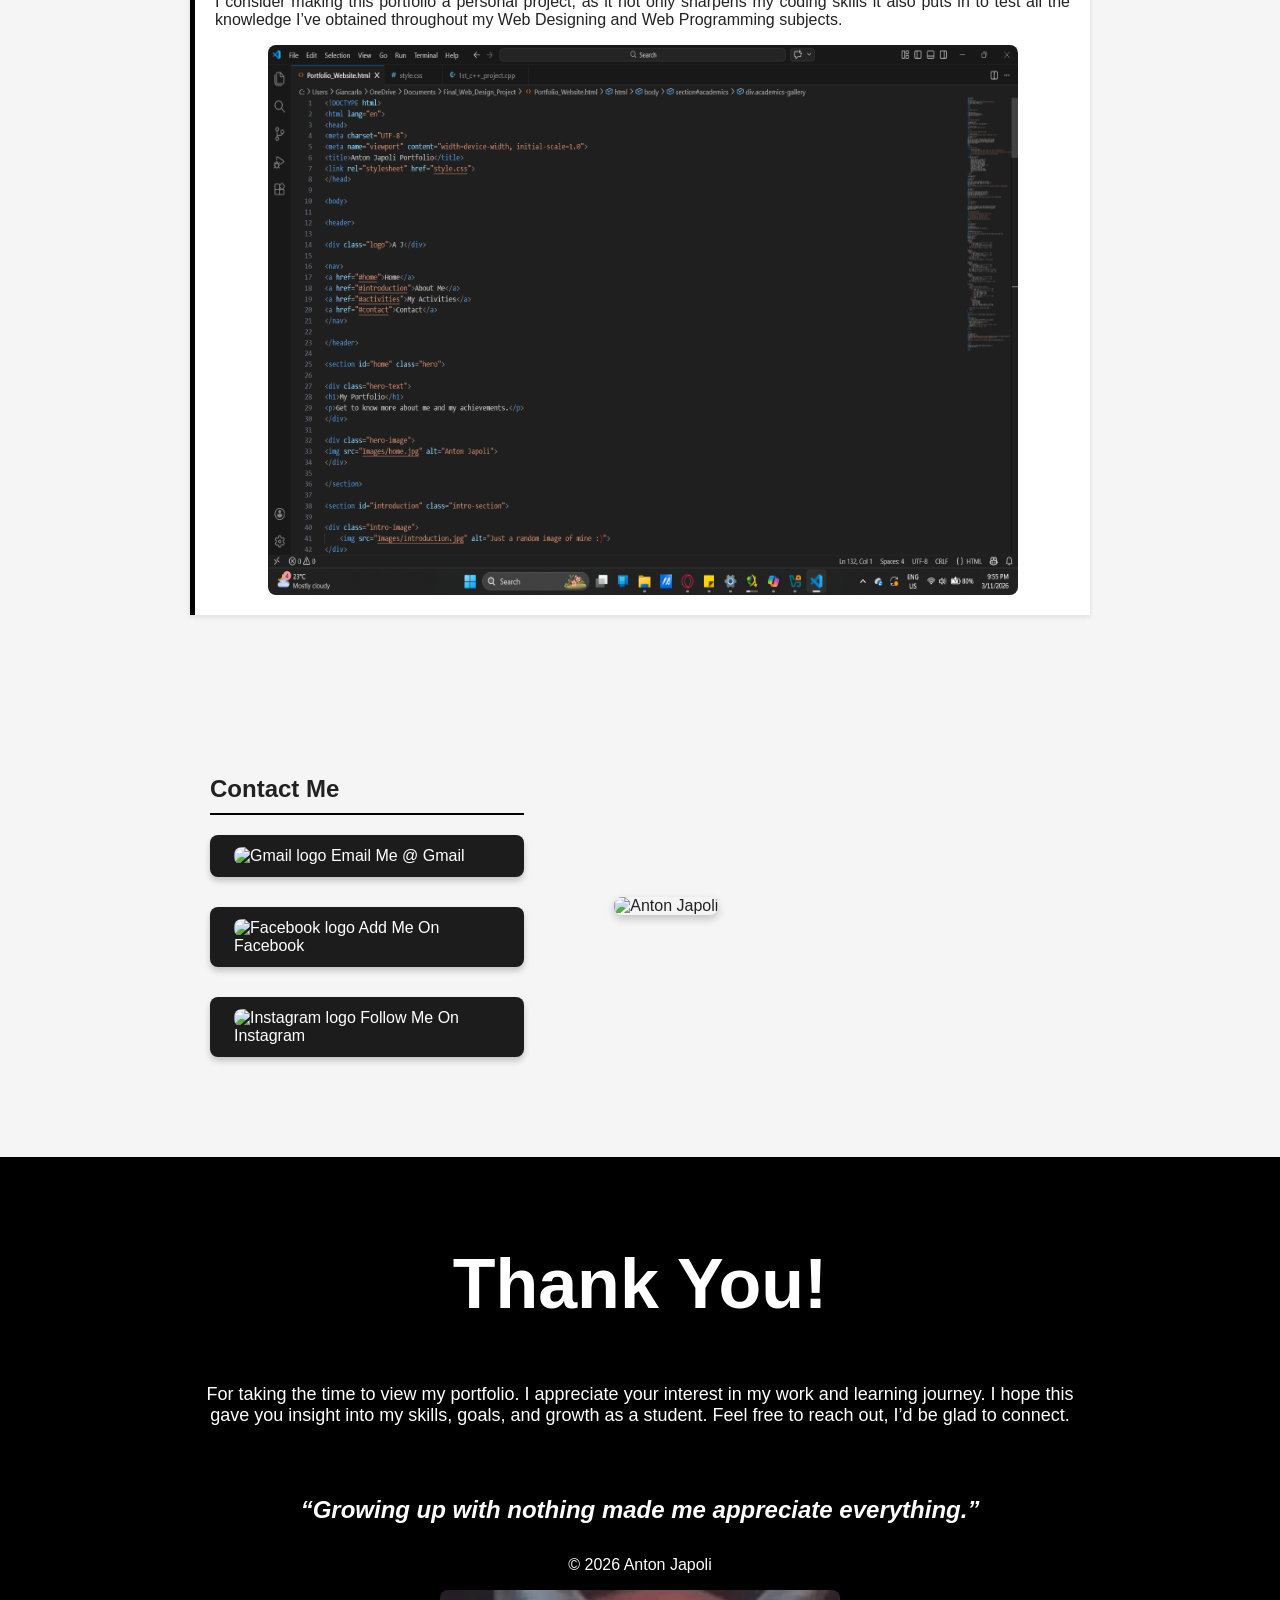
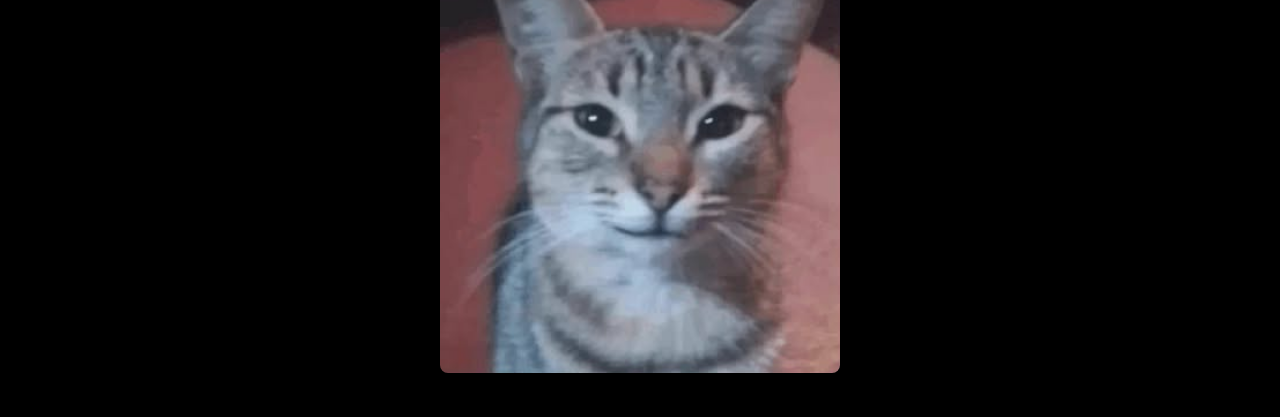
==== commit 3f630b20: "Update index.html" ====
--- a/index.html
+++ b/index.html
@@ -115,9 +115,9 @@
     <div class="activity-images">
         <img src="images/display3.jpg" alt="An image of one of Anton's most memorable places.">
 
-        <img src="Images/display2.jpg" alt="An image of the outside view from the inside of Anton's friend's house at siaton.">
+        <img src="images/display2.jpg" alt="An image of the outside view from the inside of Anton's friend's house at siaton.">
         
-        <img src="Images/display.jpg" alt="One of Anton's best scenery shots.">
+        <img src="images/display.jpg" alt="One of Anton's best scenery shots.">
     </div>
 
 <div class="activities-text">
@@ -152,7 +152,7 @@
 then I also must love cooking, especially if my cooking
 makes people happy.
 </p>
-<img src="Images/hobby.jpg" alt="Image of one of Anton's personally cooked dishes." id="cooking-image">
+<img src="images/hobby.jpg" alt="Image of one of Anton's personally cooked dishes." id="cooking-image">
 </div>
 
 <div class="card">
@@ -164,7 +164,7 @@
 interest of mine. And I thank God for the opportunity
 to make that interest one of my hobbies.
 </p>
-<img src="Images/hobby2.jpg" alt="An image of one of Anton's codes." id="coding-image">
+<img src="images/hobby2.jpg" alt="An image of one of Anton's codes." id="coding-image">
 </div>
 
 </section>
@@ -182,13 +182,13 @@
 
 <div class="academics-gallery">
 
-<img src="Images/cert.jpg" alt="Journalist of the Year Award">
-
-<img src="Images/medals.jpg" alt="Graduation Awards">
-
-<img src="Images/grades.jpg" alt="Grade 10 remarks">
-
-<img src="Images/cert2.jpg" alt="With High Honor Awardee">
+<img src="images/cert.jpg" alt="Journalist of the Year Award">
+
+<img src="images/medals.jpg" alt="Graduation Awards">
+
+<img src="images/grades.jpg" alt="Grade 10 remarks">
+
+<img src="images/cert2.jpg" alt="With High Honor Awardee">
 </div>
 
 </section>
@@ -292,12 +292,9 @@
 
 <script>
 function runCode() {
-  // Grab the code text
   const codeBlock = document.getElementById("cpp-code").innerText;
-  // Copy to clipboard
   navigator.clipboard.writeText(codeBlock).then(() => {
     alert("Code copied to clipboard!");
-    // Open compiler in new tab
     window.open("https://www.onlinegdb.com/online_c++_compiler", "_blank");
   }).catch(err => {
     console.error("Failed to copy code: ", err);
@@ -311,7 +308,7 @@
 coding skills it also puts in to test all the knowledge I’ve obtained throughout my Web
 Designing and Web Programming subjects.
 </p>
-<img src="Images/Web.png" alt="Website Image" id="web-image">
+<img src="images/Web.png" alt="Website Image" id="web-image">
 </div>
 
 </section>
@@ -342,7 +339,7 @@
 and growth as a student. Feel free to reach out, I’d be glad to connect.</p>
 <h2 class="footer-h2">“Growing up with nothing made me appreciate everything.”</h2>
 <p>© 2026 Anton Japoli</p>
-<img src="Images/car.jpg" alt="An image of the fastest car in the world" class="footer-image">
+<img src="images/car.jpg" alt="An image of the fastest car in the world" class="footer-image">
 </footer>
 
 </body>
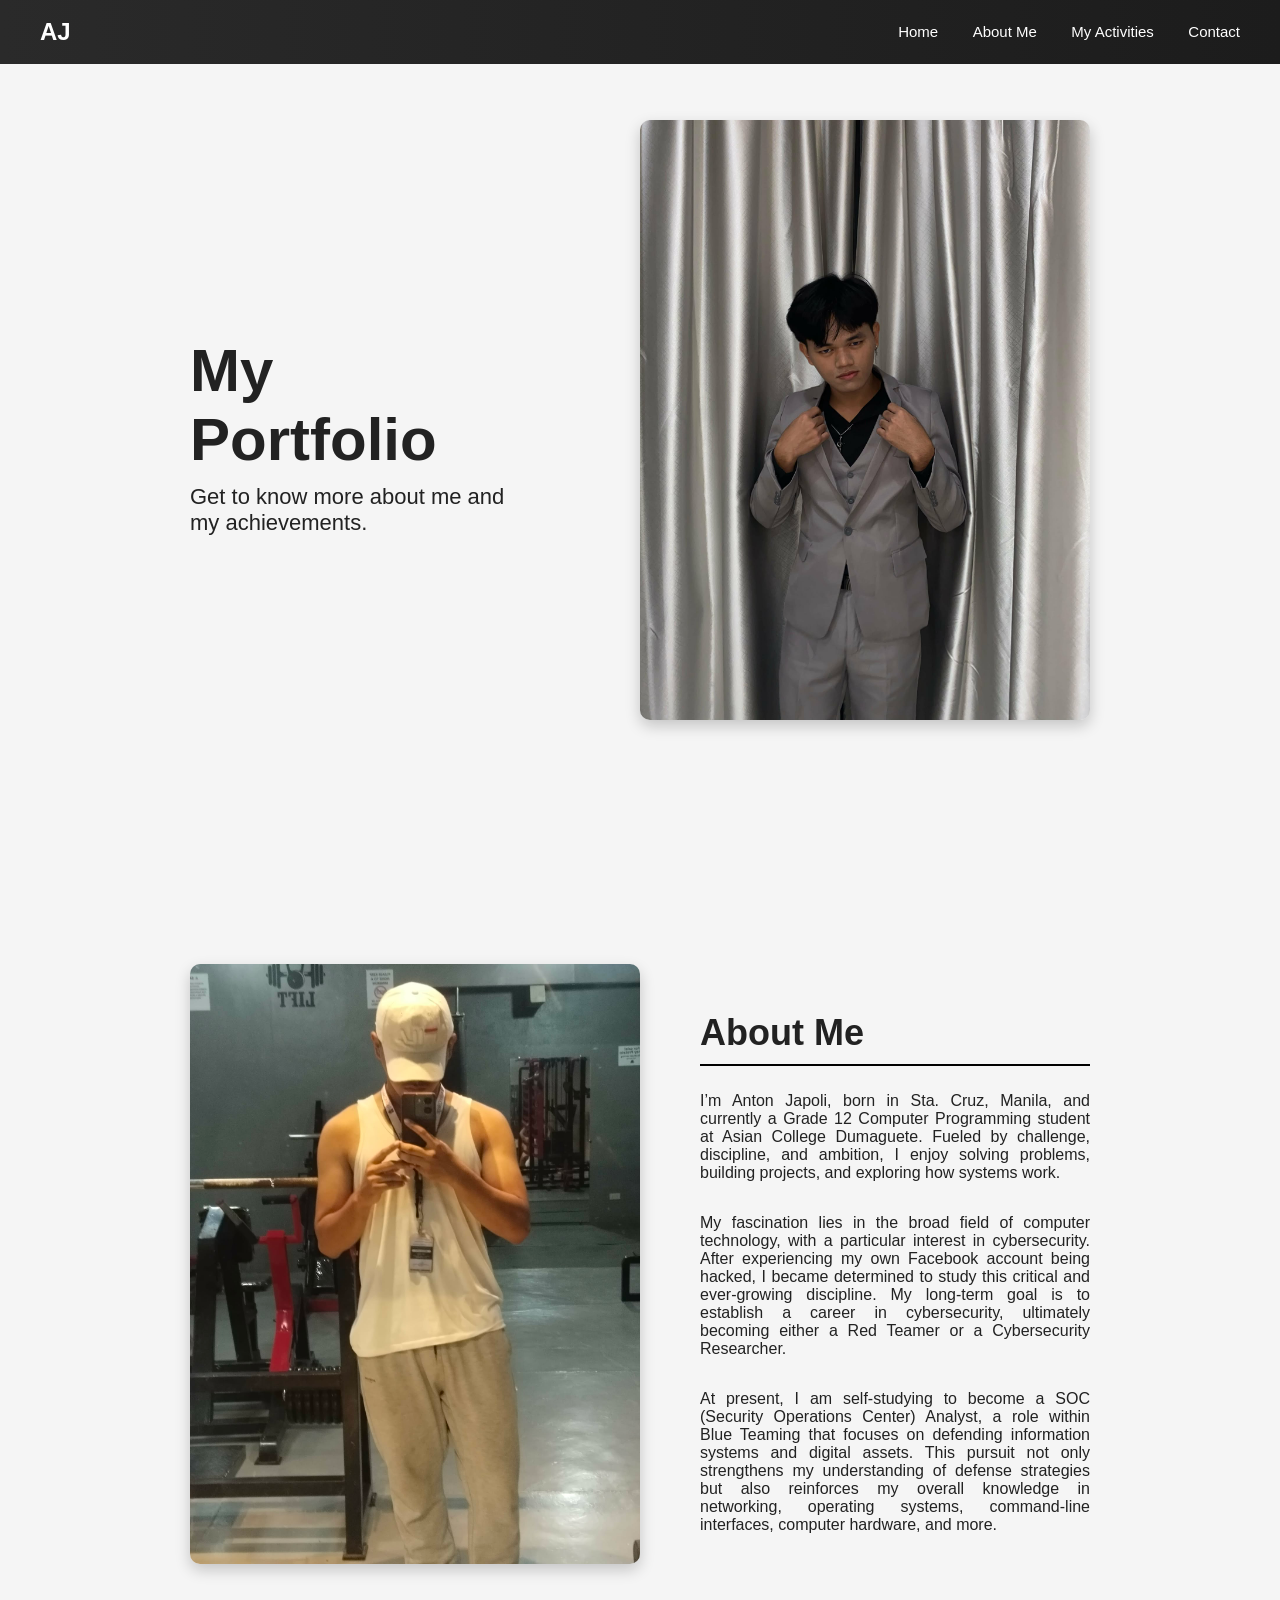
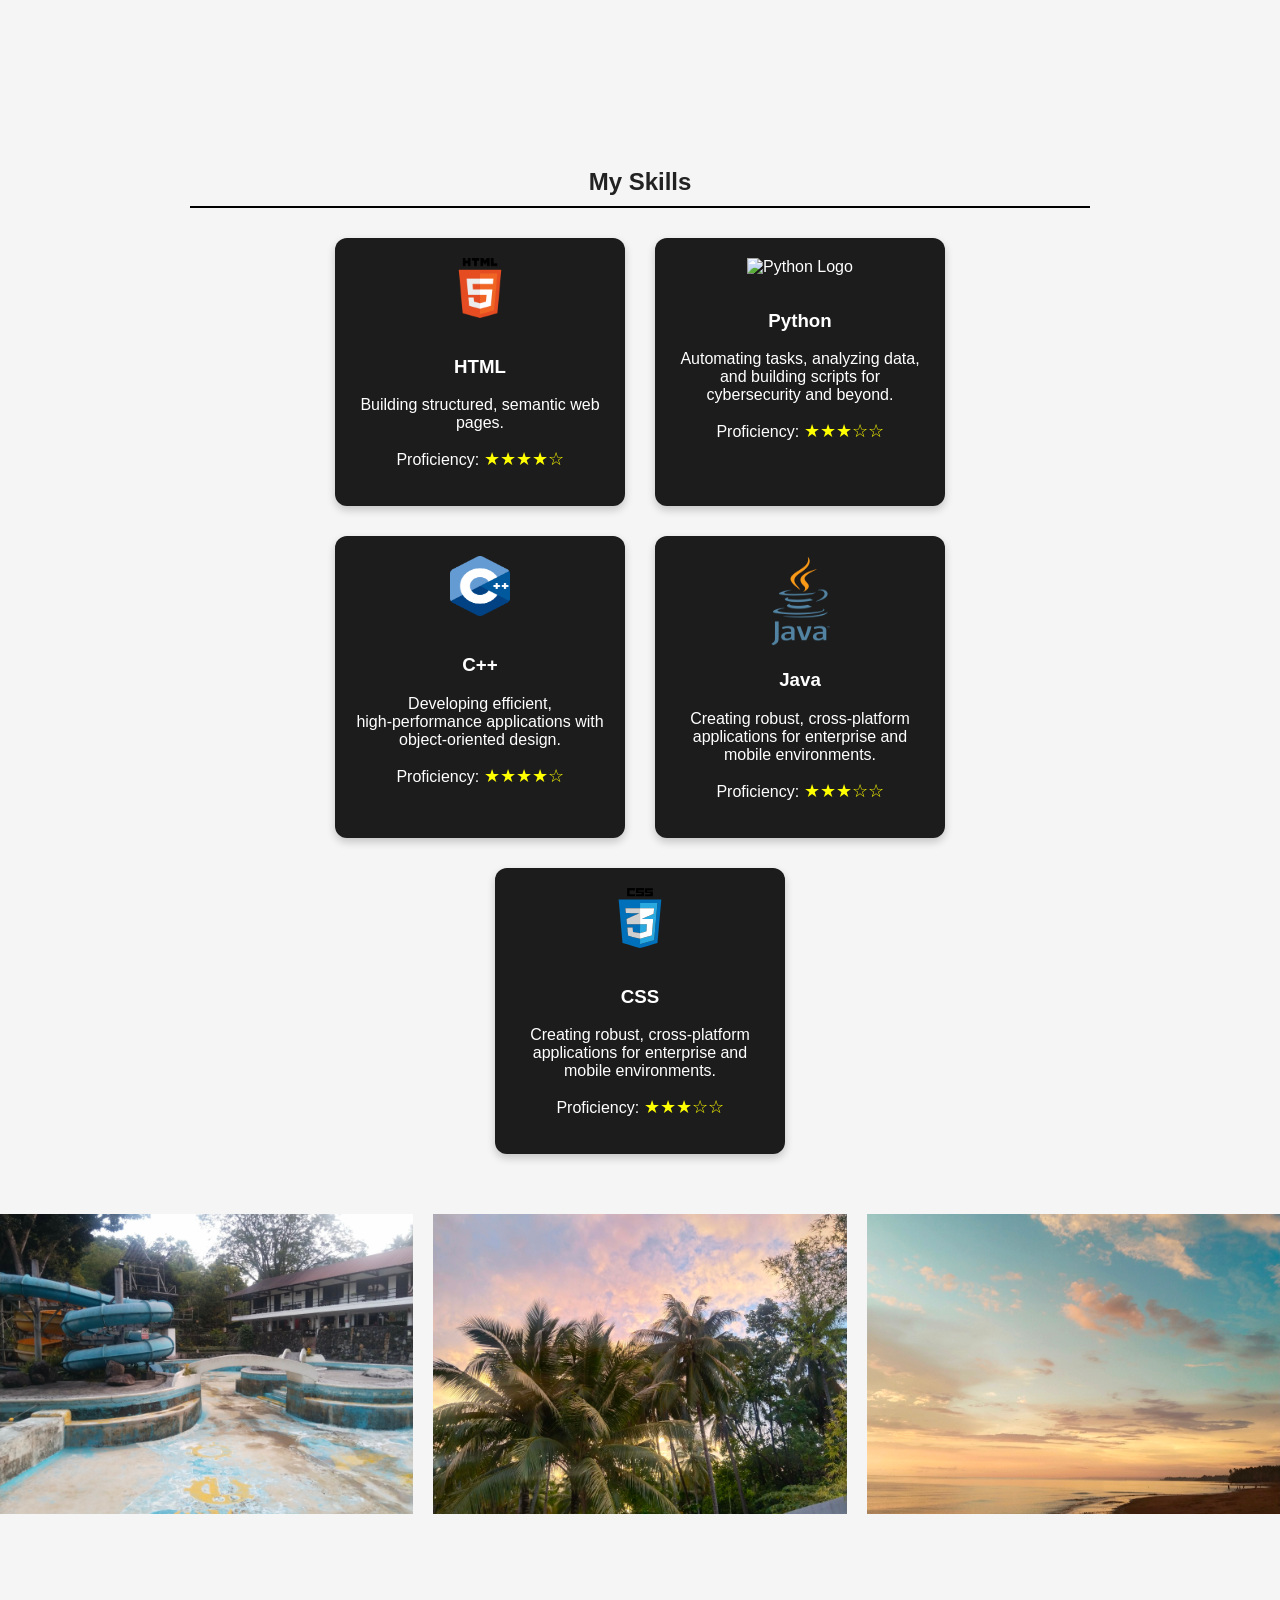
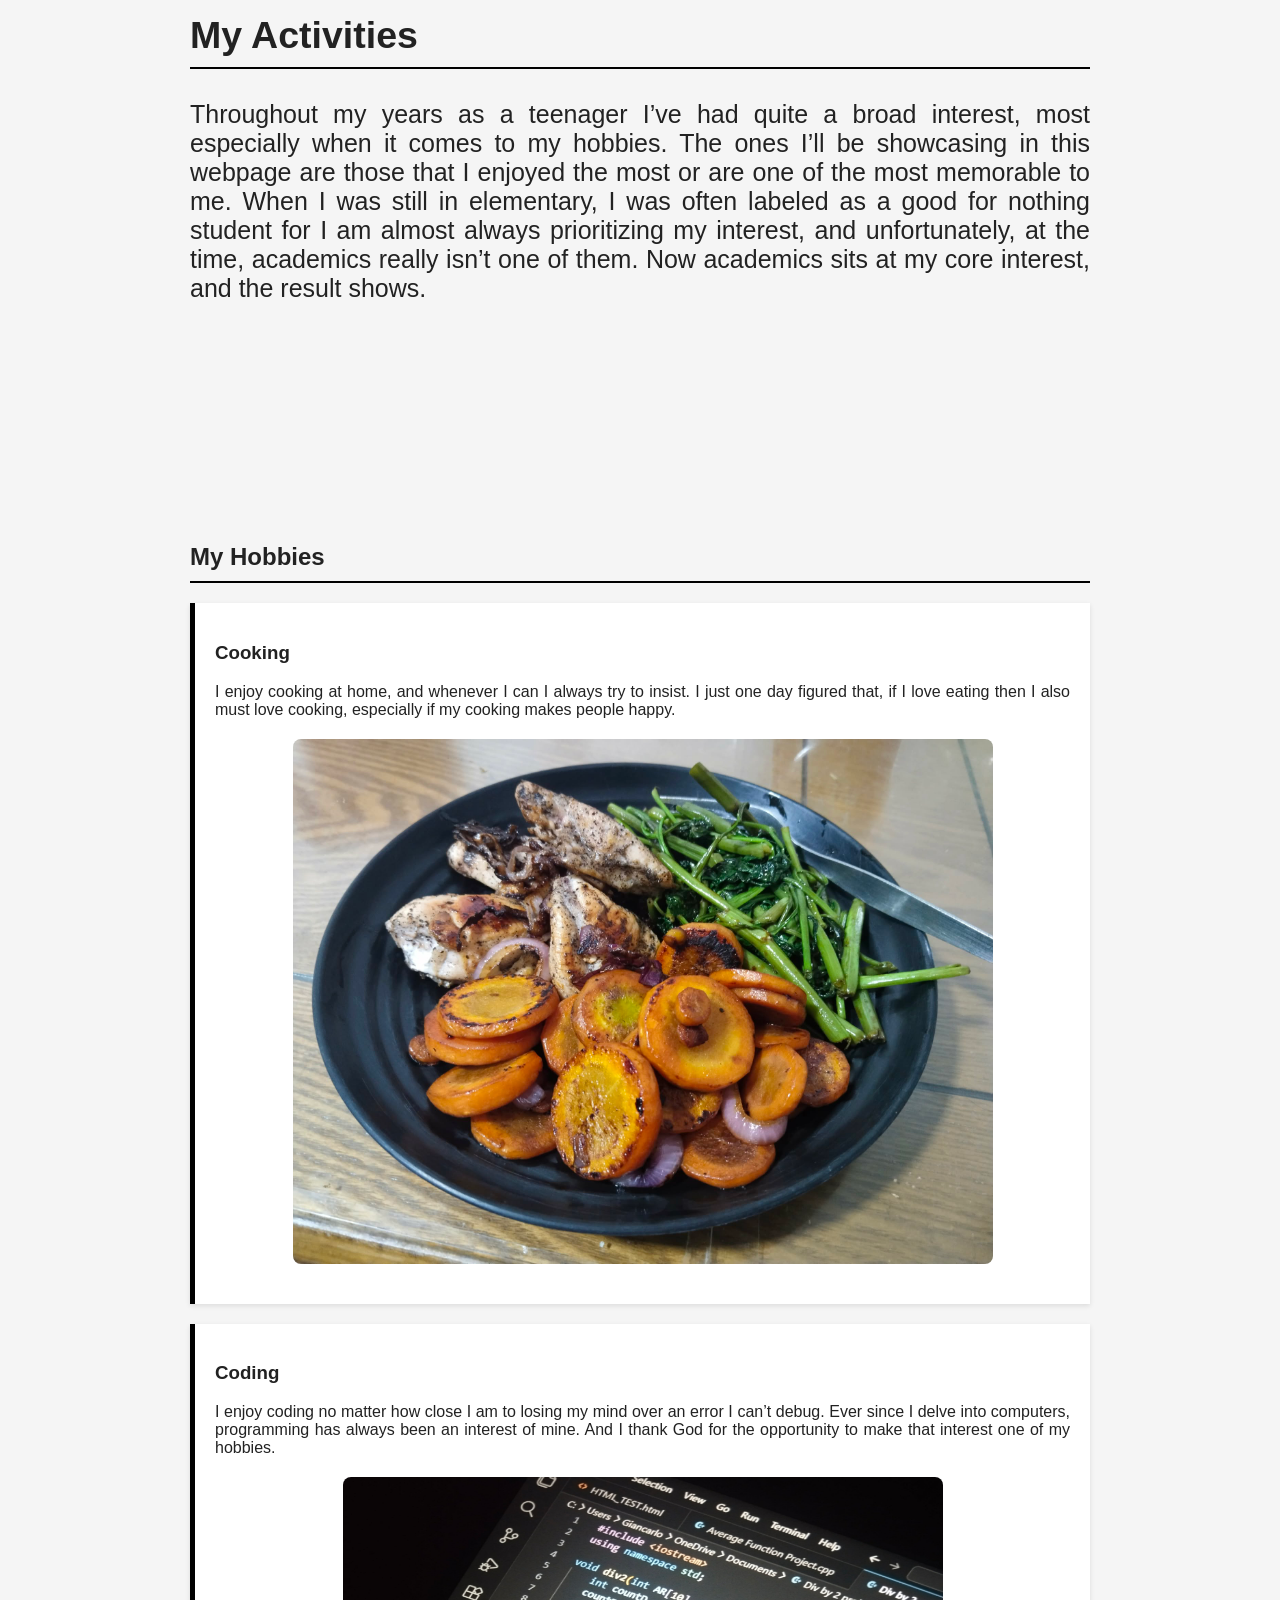
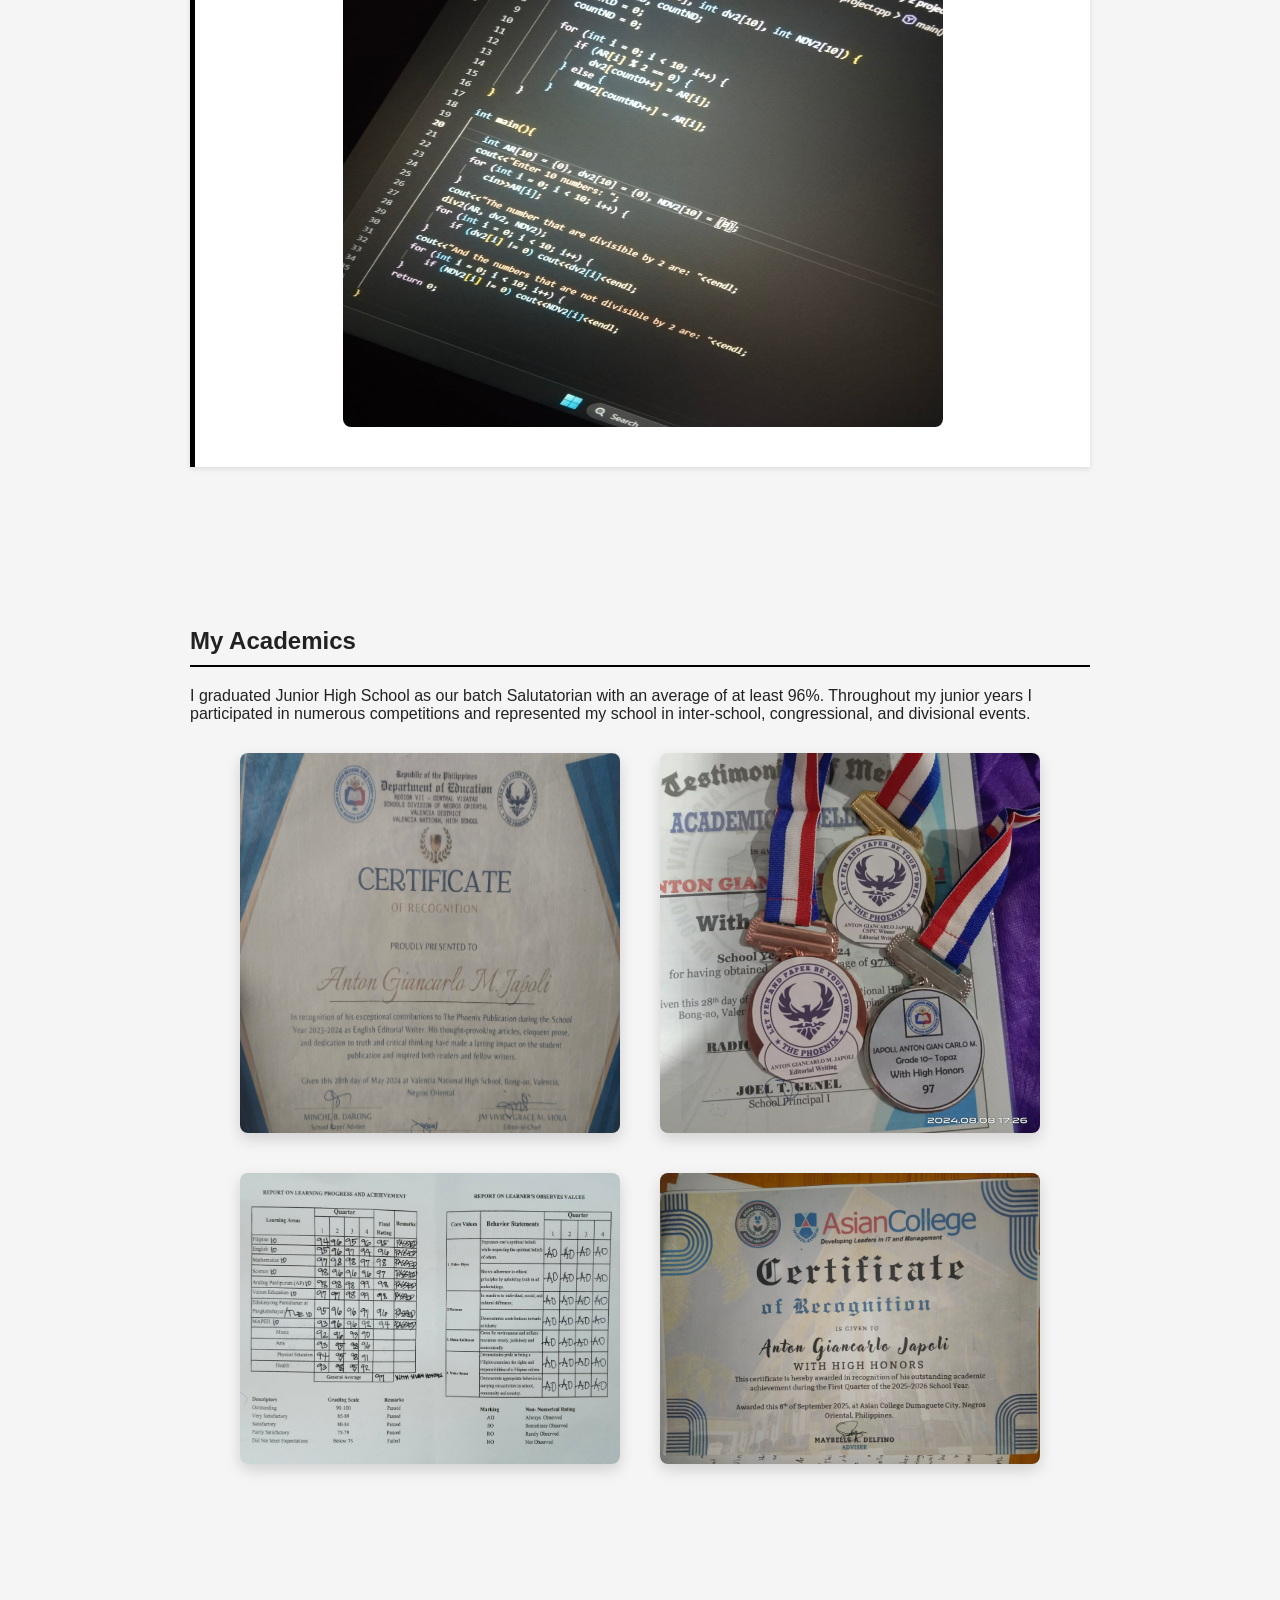
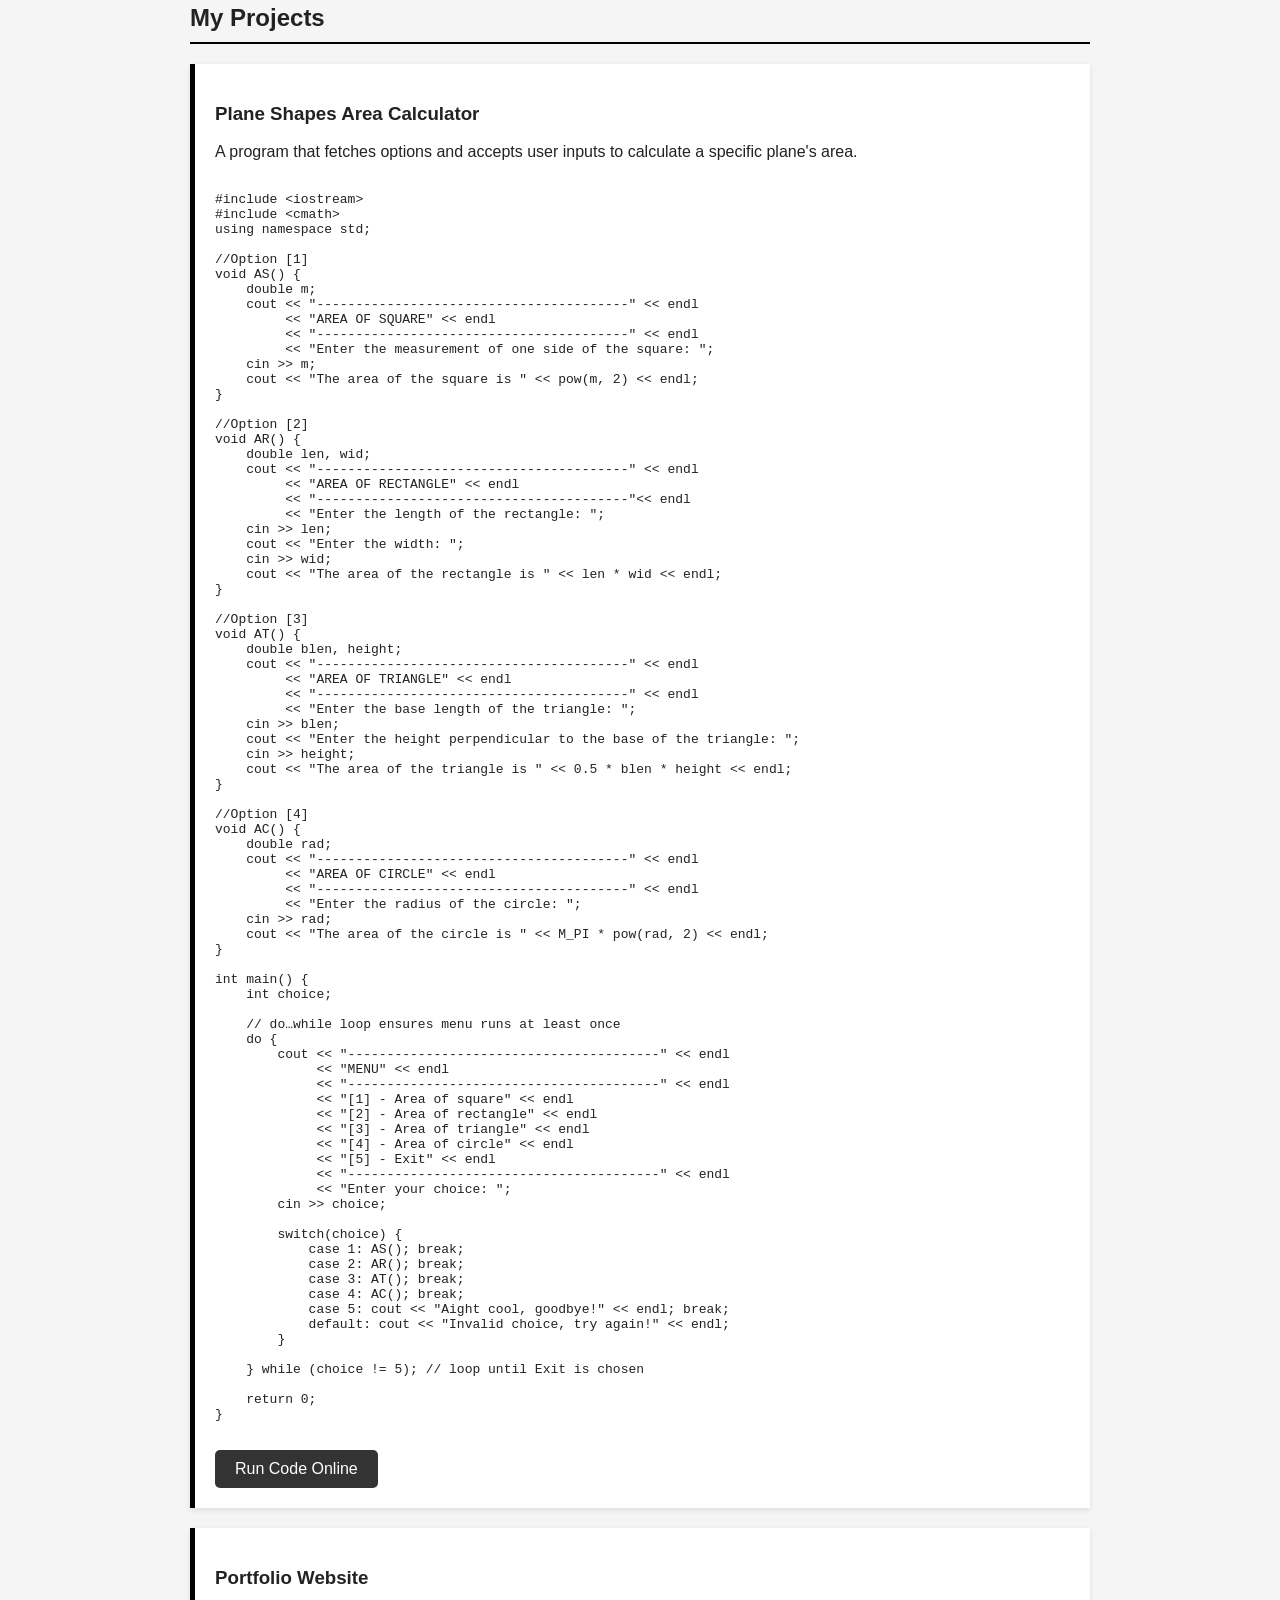
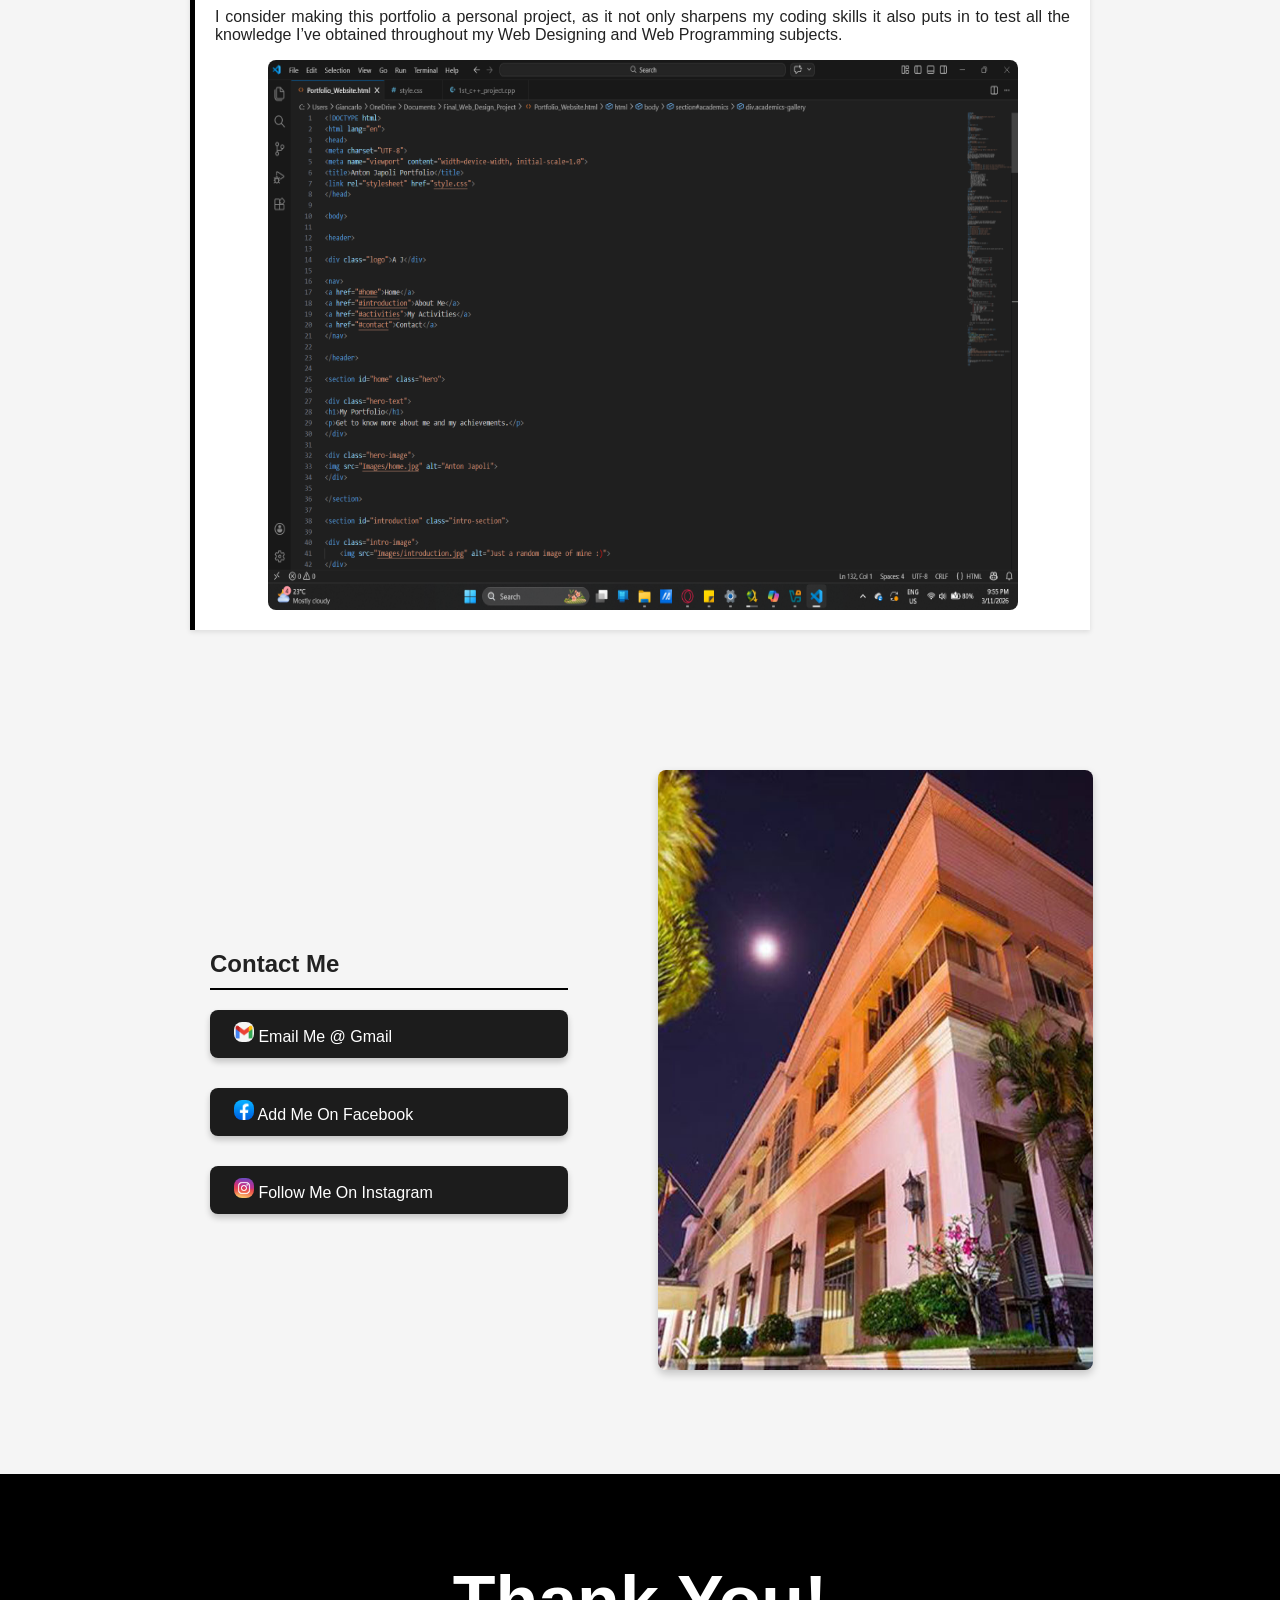
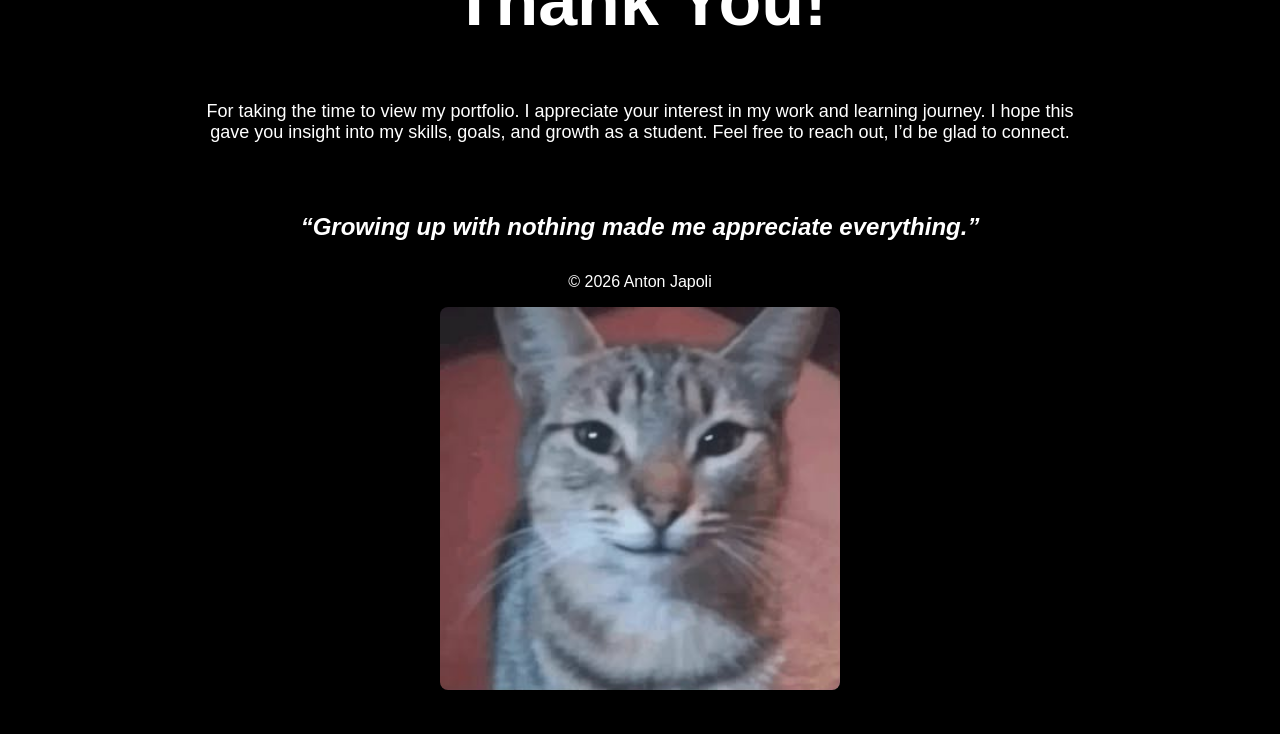
==== commit 9b746091: "Update index.html" ====
--- a/index.html
+++ b/index.html
@@ -92,7 +92,7 @@
     </div>
 
     <div class="skill-card">
-        <img src="Images/java.png" alt="Java logo" class="java">
+        <img src="images/java.png" alt="Java logo" class="java">
         <h3>Java</h3>
         <p>Creating robust, cross‑platform applications for enterprise and mobile environments.</p>
         <p class="proficiency"> Proficiency: <span class="stars">★★★☆☆</span></p>
@@ -319,14 +319,14 @@
     <div class="contact-left">
       <h2>Contact Me</h2>
       <div class="contact-links">
-        <a href="mailto:amjapoli.student@asiancollege.edu.ph"><img src="Images/GM.avif" alt="Gmail logo" class="logos"> Email Me @ Gmail</a>
-        <a href="https://facebook.com/share/1G1Q4zBDRD/" target="blank"><img src="Images/FB.png" alt="Facebook logo" class="logos"> Add Me On Facebook</a>
-        <a href="https://www.instagram.com/26_tonton_?igsh=czA3b29yZnd6ajJ1" target="blank"><img src="Images/IG.jpg" alt="Instagram logo" class="logos"> Follow Me On Instagram</a>
+        <a href="mailto:amjapoli.student@asiancollege.edu.ph"><img src="images/GM.avif" alt="Gmail logo" class="logos"> Email Me @ Gmail</a>
+        <a href="https://facebook.com/share/1G1Q4zBDRD/" target="blank"><img src="images/FB.png" alt="Facebook logo" class="logos"> Add Me On Facebook</a>
+        <a href="https://www.instagram.com/26_tonton_?igsh=czA3b29yZnd6ajJ1" target="blank"><img src="images/IG.jpg" alt="Instagram logo" class="logos"> Follow Me On Instagram</a>
       </div>
     </div>
 
     <div class="contact-right">
-      <img src="Images/contact.jpg" alt="Anton Japoli" class="contact-image">
+      <img src="images/contact.jpg" alt="Anton Japoli" class="contact-image">
     </div>
 
   </div>
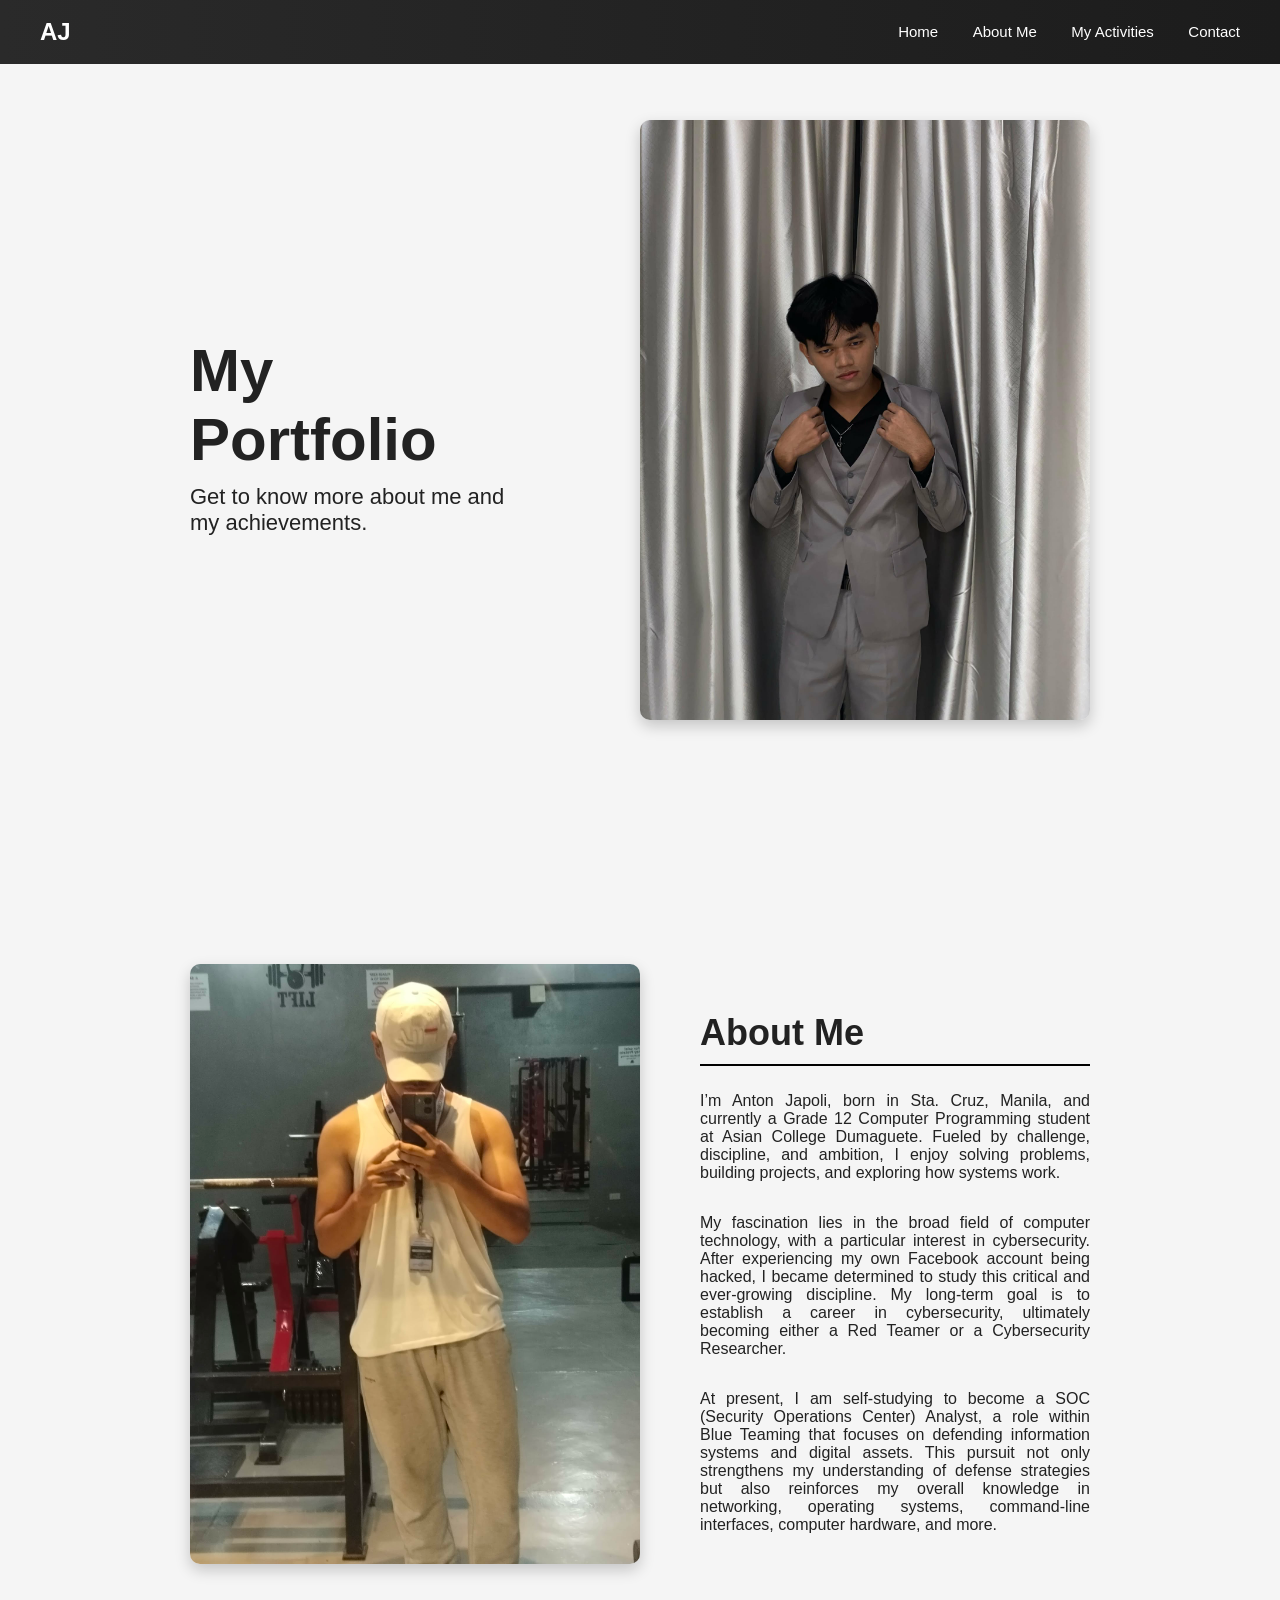
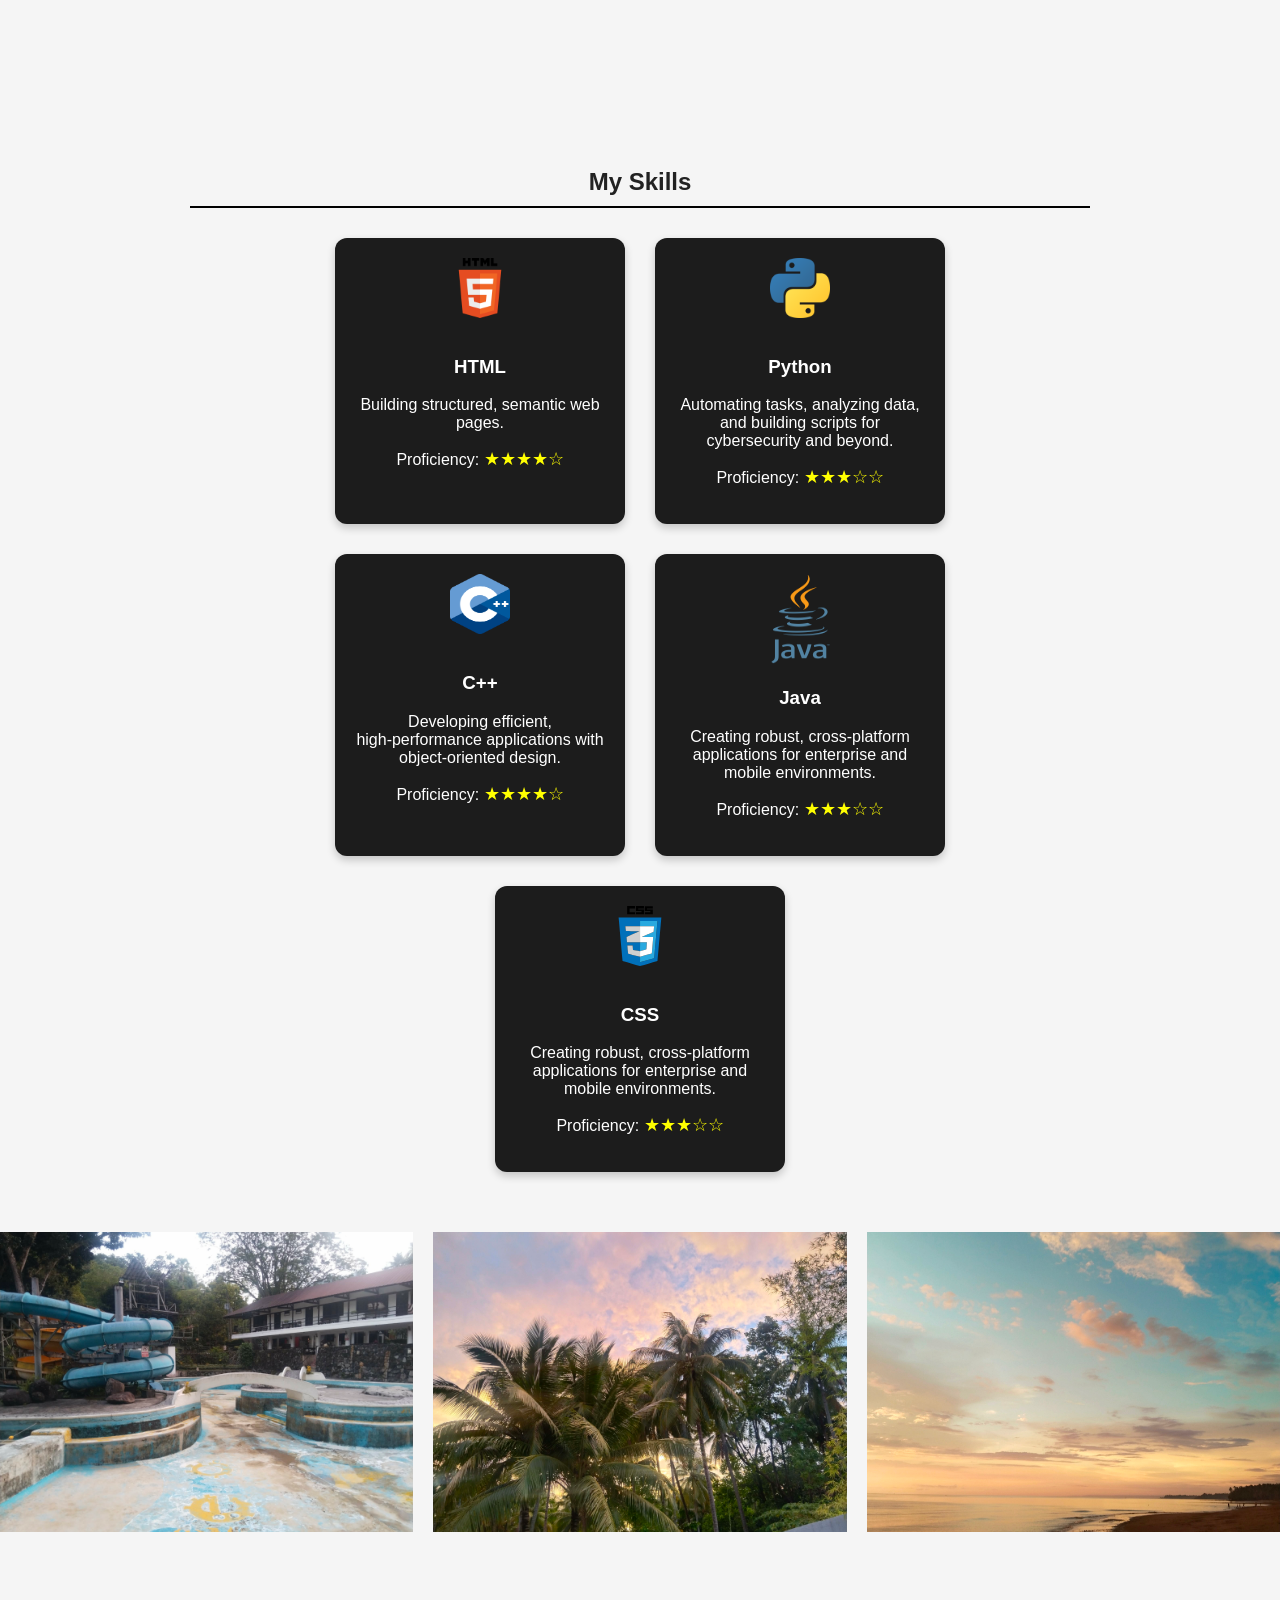
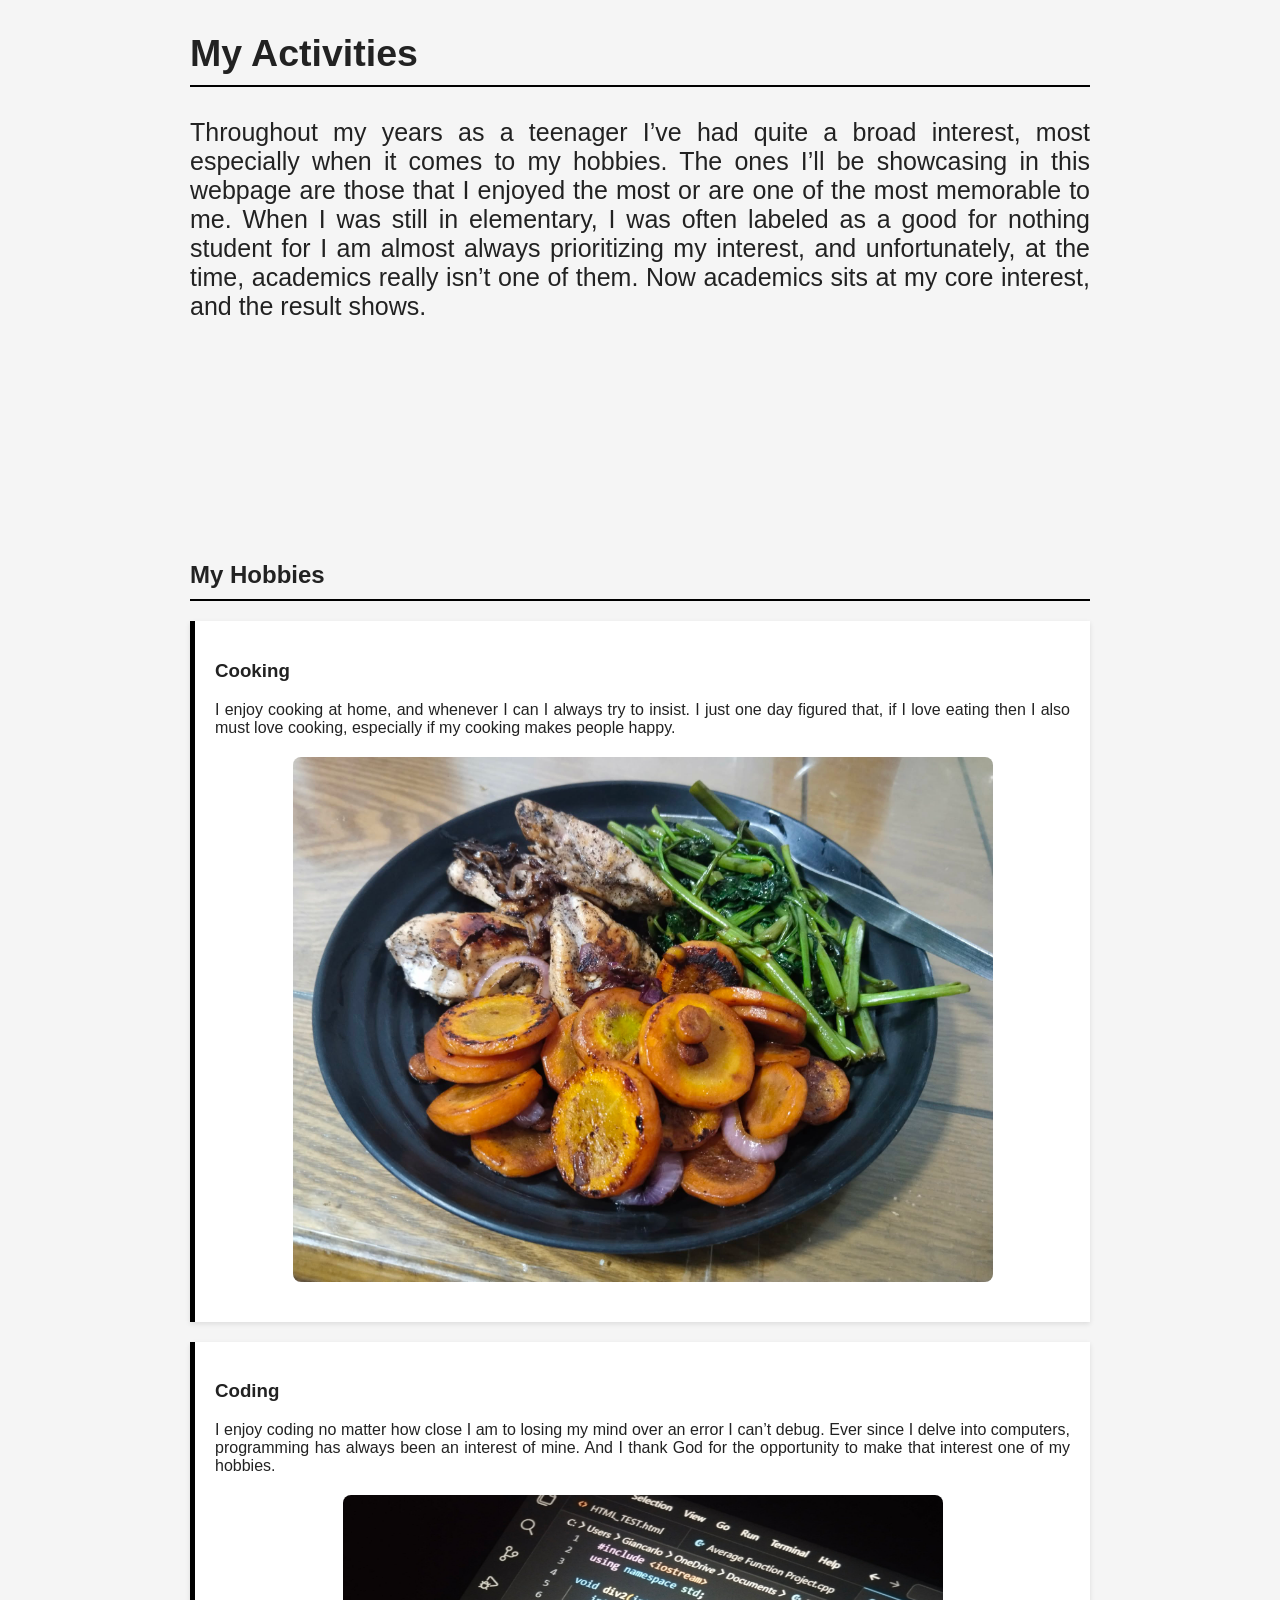
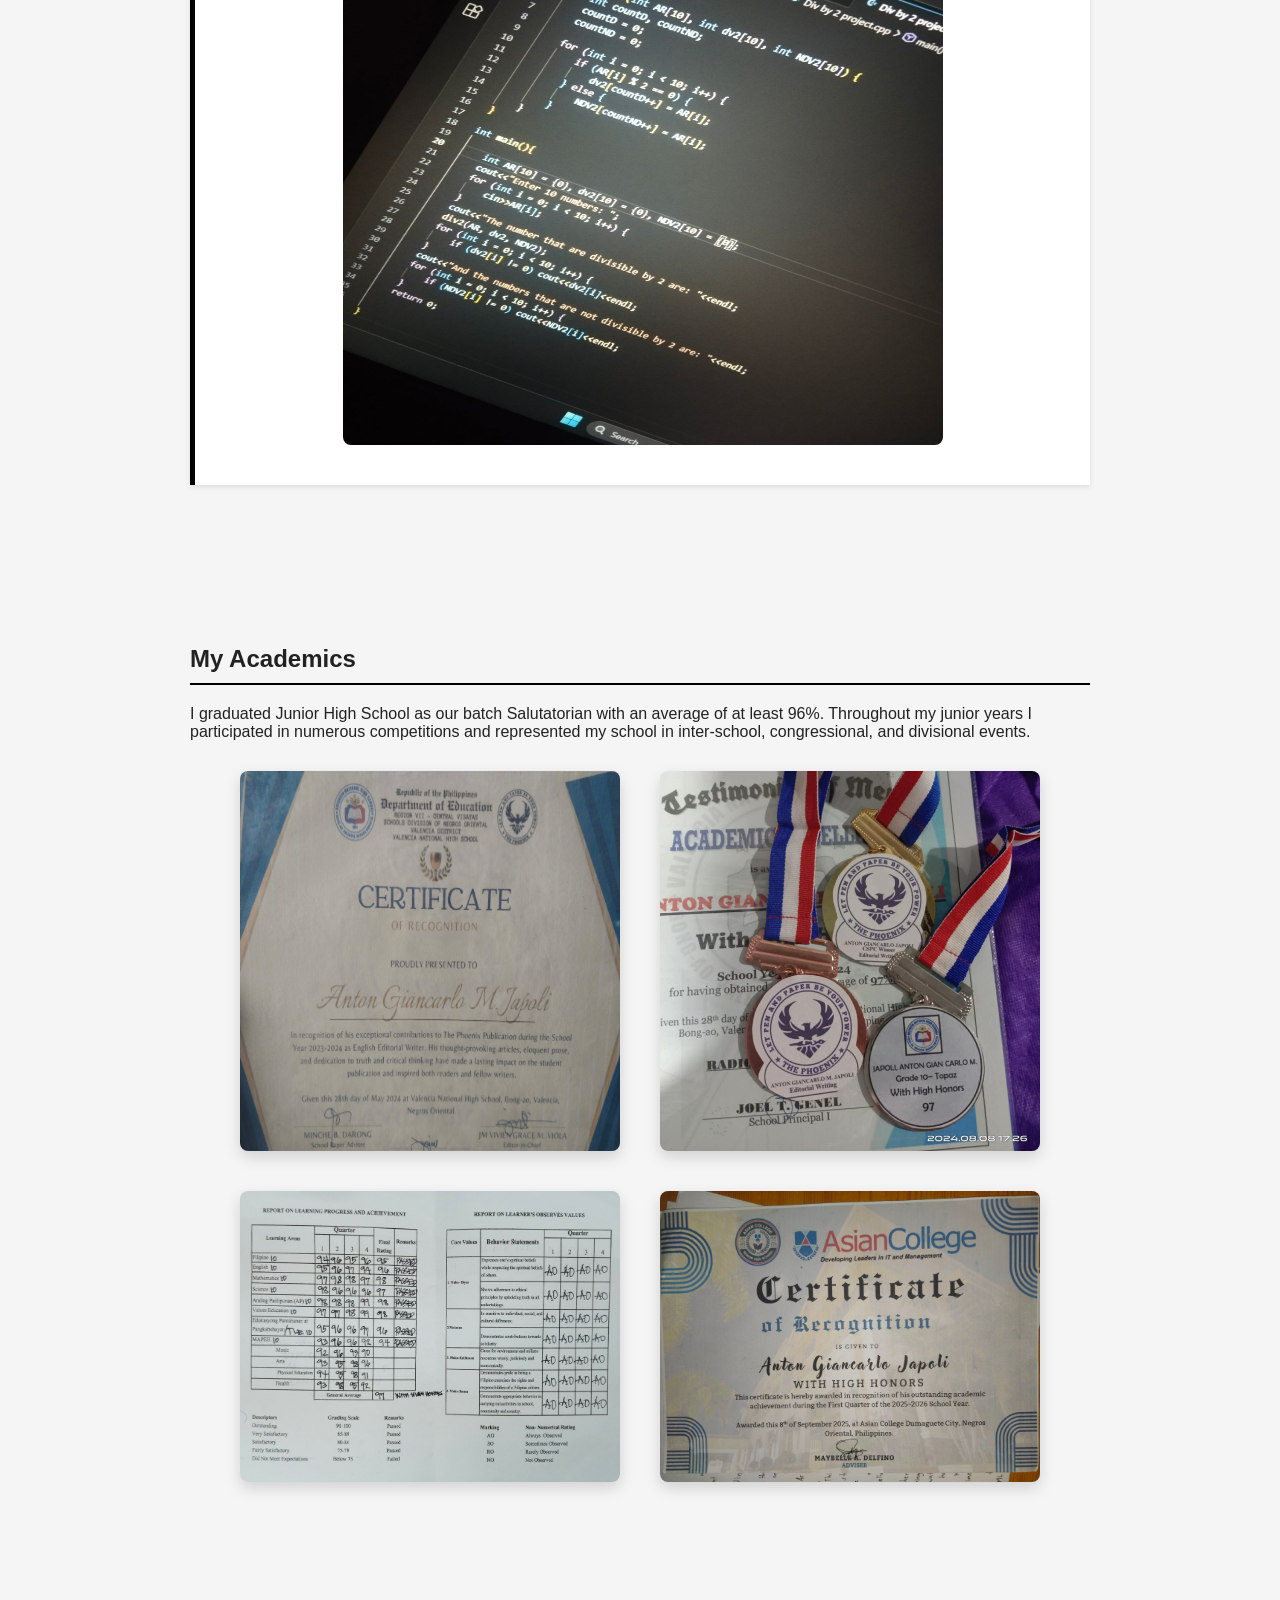
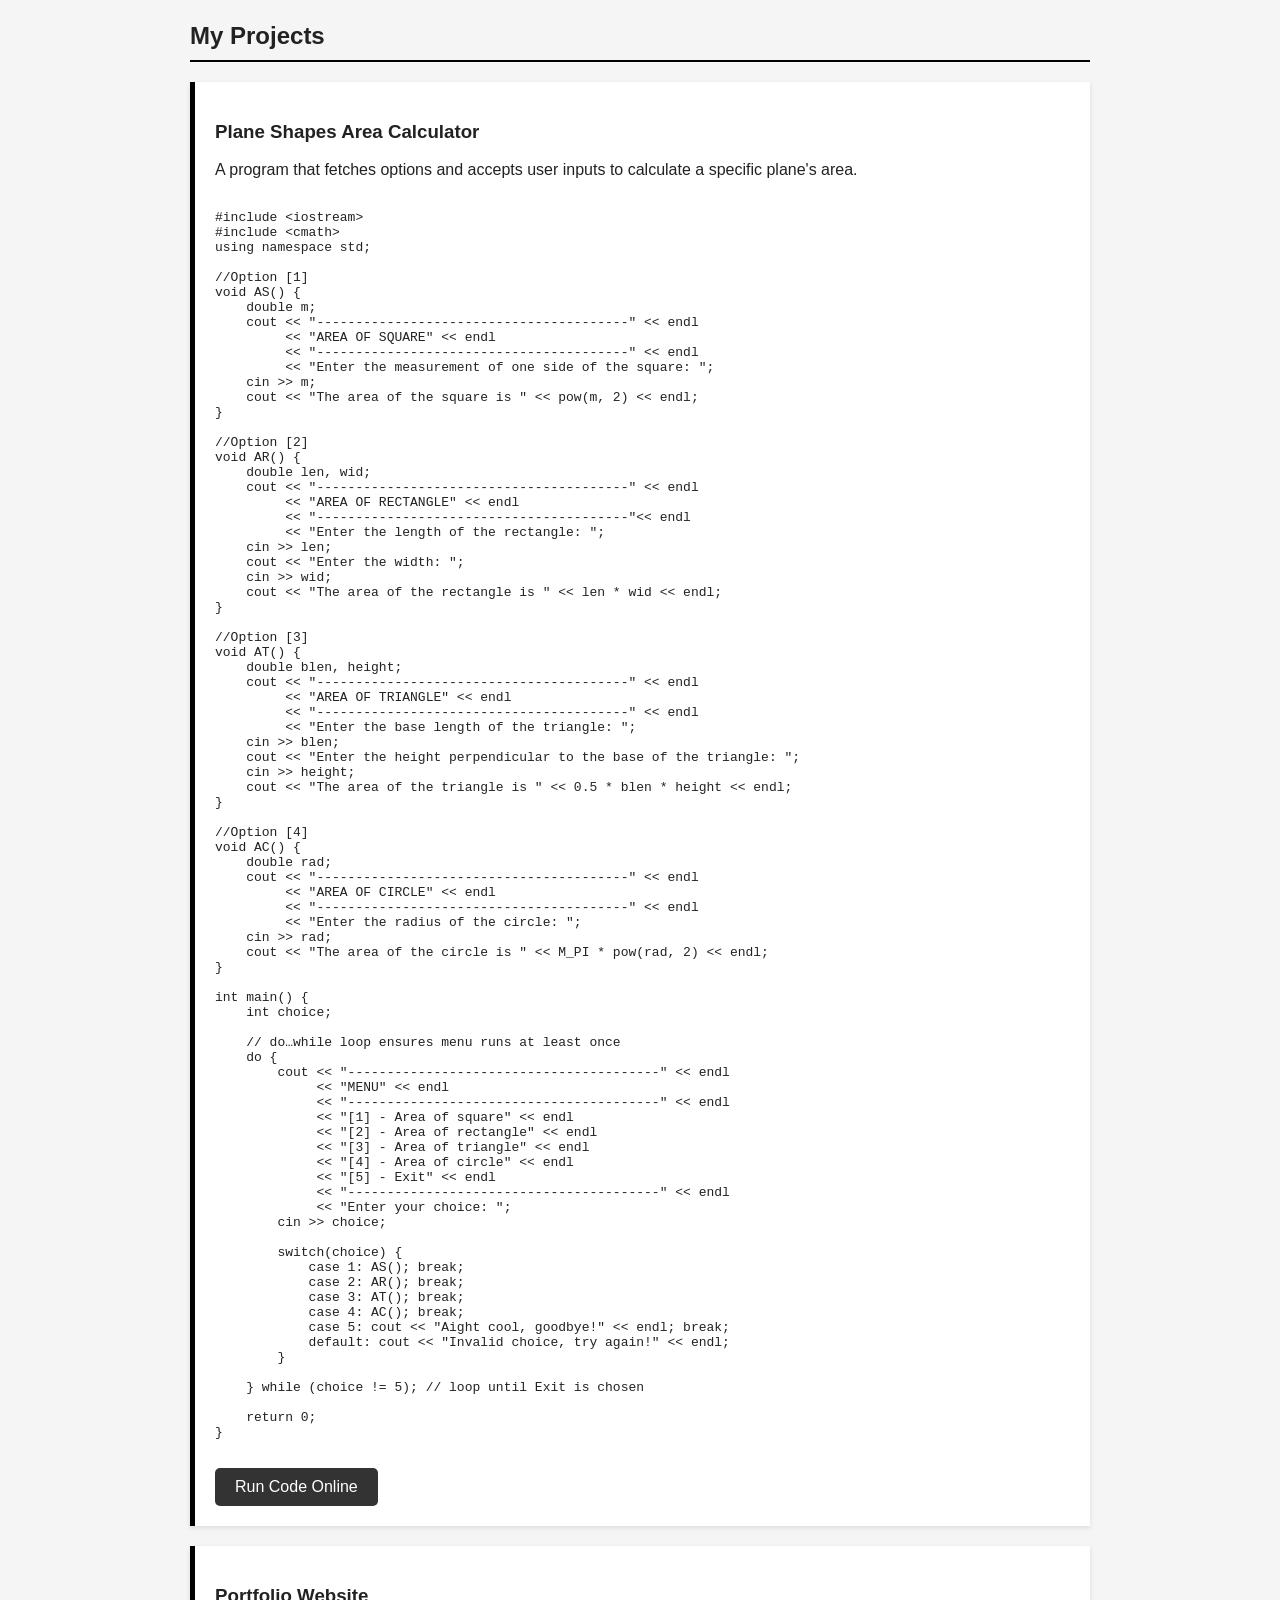
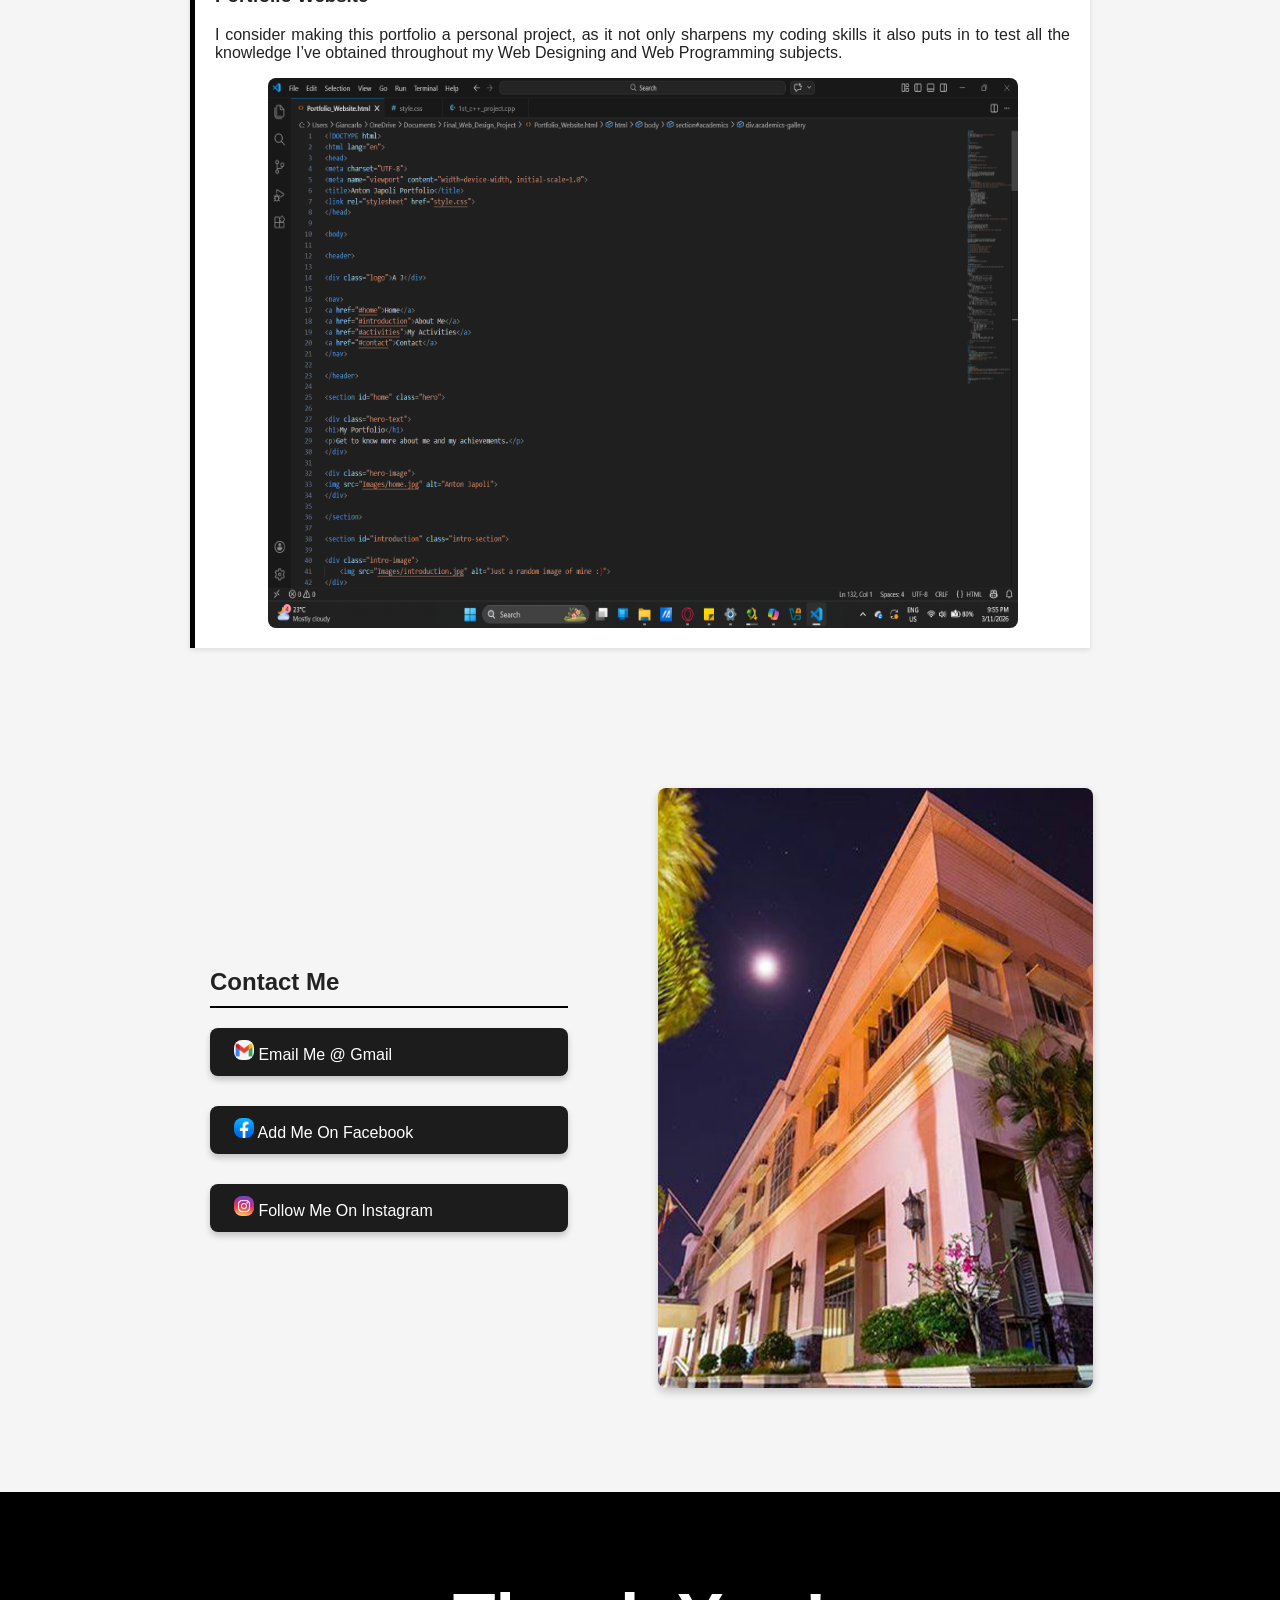
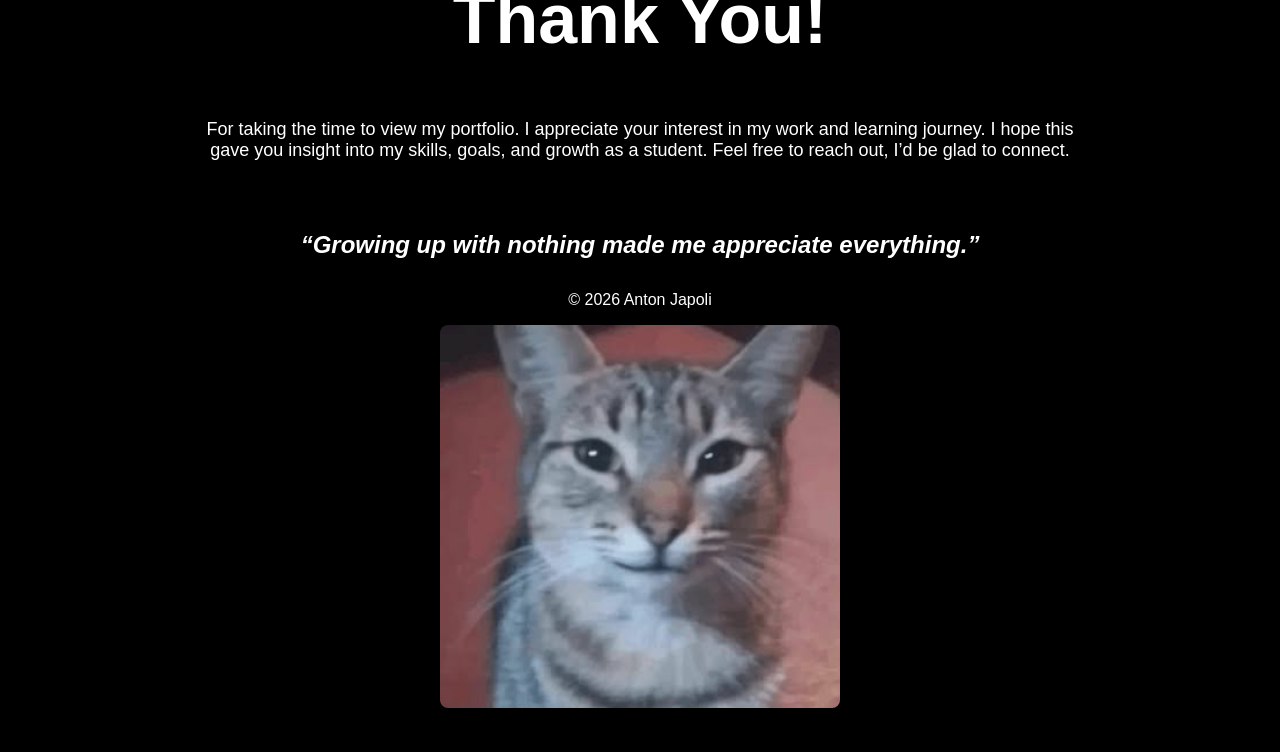
==== commit 85d3c2fc: "Update index.html" ====
--- a/index.html
+++ b/index.html
@@ -78,7 +78,7 @@
     </div>
 
     <div class="skill-card">
-      <img src="images/python.png" alt="Python Logo" class="skill-icon">
+      <img src="images/Python.png" alt="Python Logo" class="skill-icon">
       <h3>Python</h3>
       <p>Automating tasks, analyzing data, and building scripts for cybersecurity and beyond.</p>
       <p class="proficiency"> Proficiency: <span class="stars">★★★☆☆</span></p>
--- a/style.css
+++ b/style.css
@@ -368,7 +368,117 @@
 transition: background-color 0.3s ease;
 }
 
+/* Mobile devices (up to 600px) */
+@media (max-width: 600px) {
+  header {
+    flex-direction: column;
+    padding: 12px 20px;
+  }
+
+  nav a {
+    margin: 10px 0;
+    font-size: 14px;
+  }
+
+  .hero {
+    flex-direction: column;
+    gap: 40px;
+    padding: 80px 20px;
+  }
+
+  .hero-text h1 {
+    font-size: 32px;
+  }
+
+  .hero-text p {
+    font-size: 16px;
+  }
+
+  .hero-image img,
+  .intro-image img,
+  #coding-image,
+  #web-image,
+  #cooking-image,
+  .contact-image {
+    width: 100%;
+    height: auto;
+  }
+
+  .intro-section {
+    flex-direction: column;
+    gap: 30px;
+    padding: 60px 20px;
+  }
+
+  .activities-text {
+    font-size: 18px;
+    padding: 0 10px;
+  }
+
+  .activity-images {
+    flex-direction: column;
+  }
+
+  .academics-gallery img {
+    width: 100%;
+  }
+
+  .footer-h1 {
+    font-size: 36px;
+  }
+}
+
+/* Tablets (601px to 1024px) */
+@media (min-width: 601px) and (max-width: 1024px) {
+  .hero {
+    flex-direction: column;
+    gap: 60px;
+    padding: 100px 40px;
+  }
+
+  .hero-text h1 {
+    font-size: 48px;
+  }
+
+  .hero-text p {
+    font-size: 18px;
+  }
+
+  .hero-image img,
+  .intro-image img,
+  #coding-image,
+  #web-image,
+  #cooking-image,
+  .contact-image {
+    width: 80%;
+    height: auto;
+  }
+
+  .intro-section {
+    flex-direction: column;
+    gap: 40px;
+    padding: 80px 40px;
+  }
+
+  .activities-text {
+    font-size: 20px;
+  }
+
+  .activity-images {
+    flex-wrap: wrap;
+  }
+
+  .academics-gallery img {
+    width: 45%;
+  }
+
+  .footer-h1 {
+    font-size: 50px;
+  }
+}
+
+
 button:hover {
 background:#444;
 transform:translateY(-2px);
-}+}
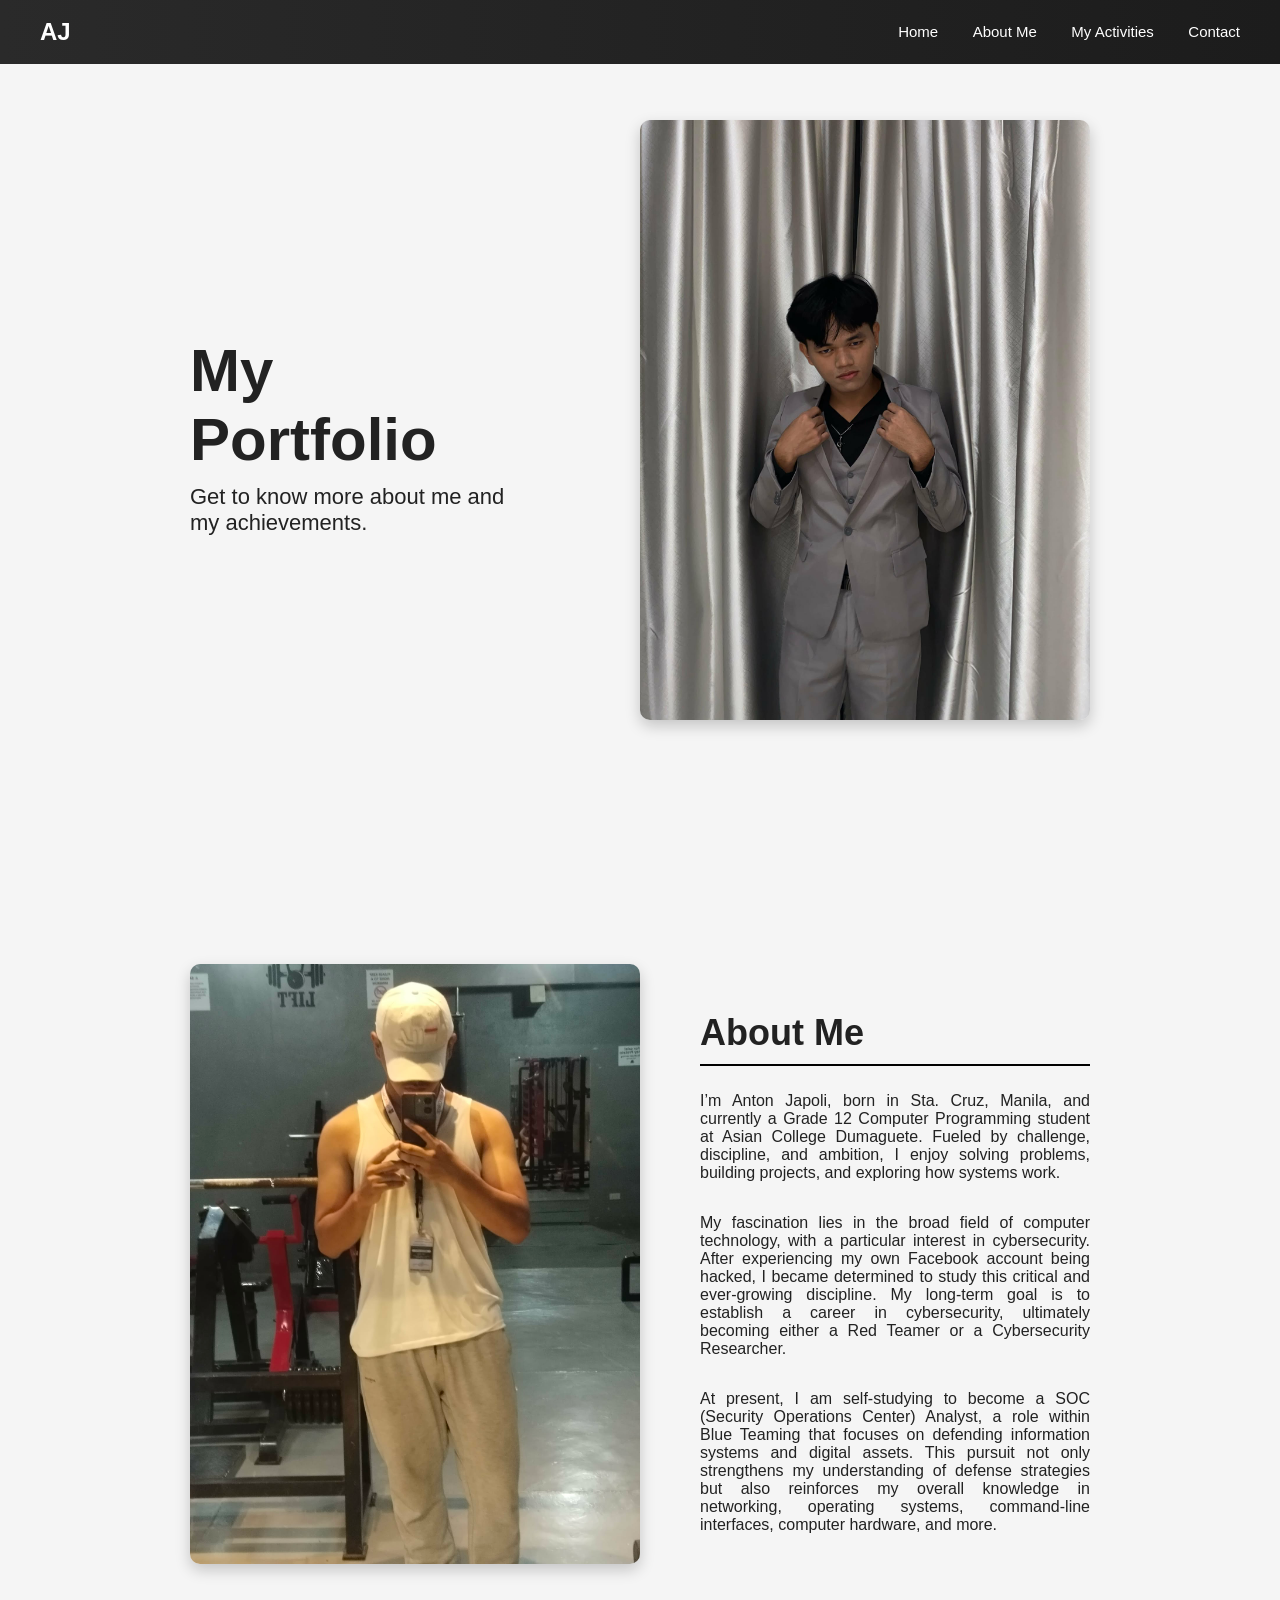
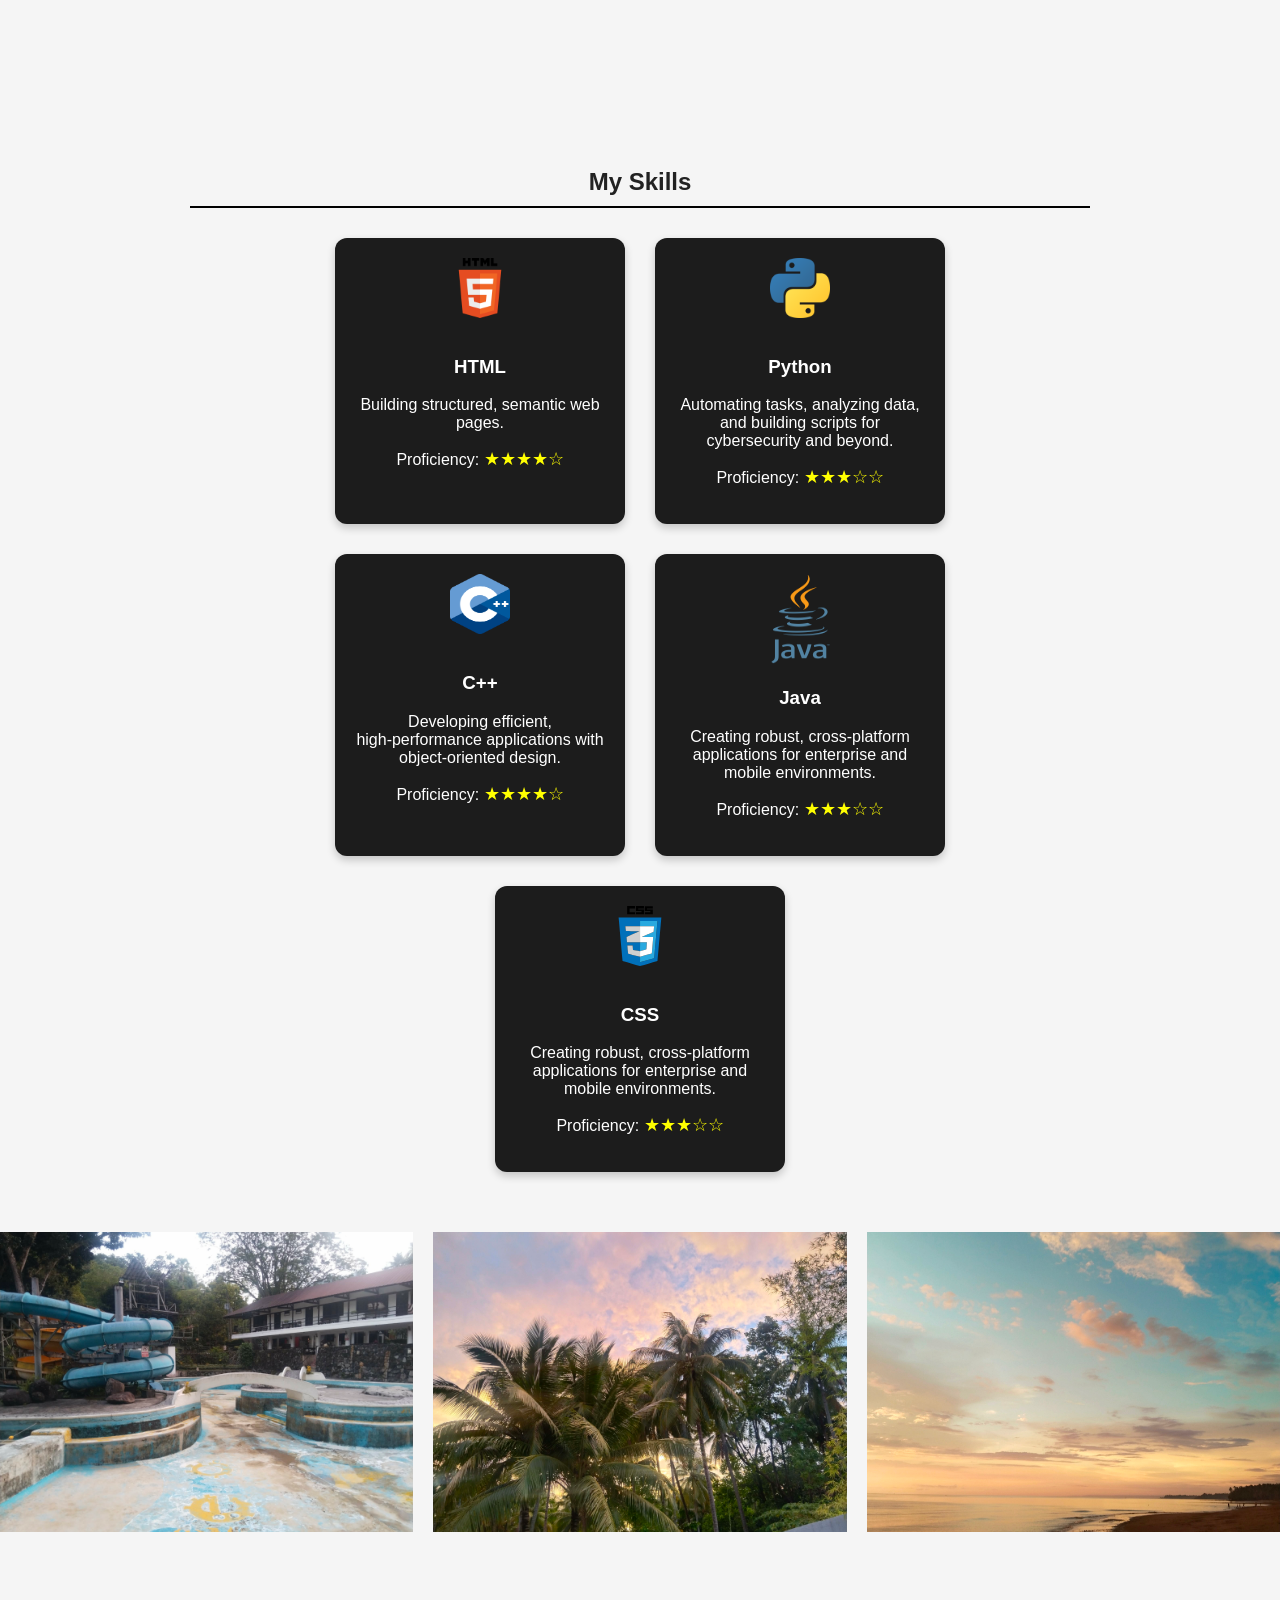
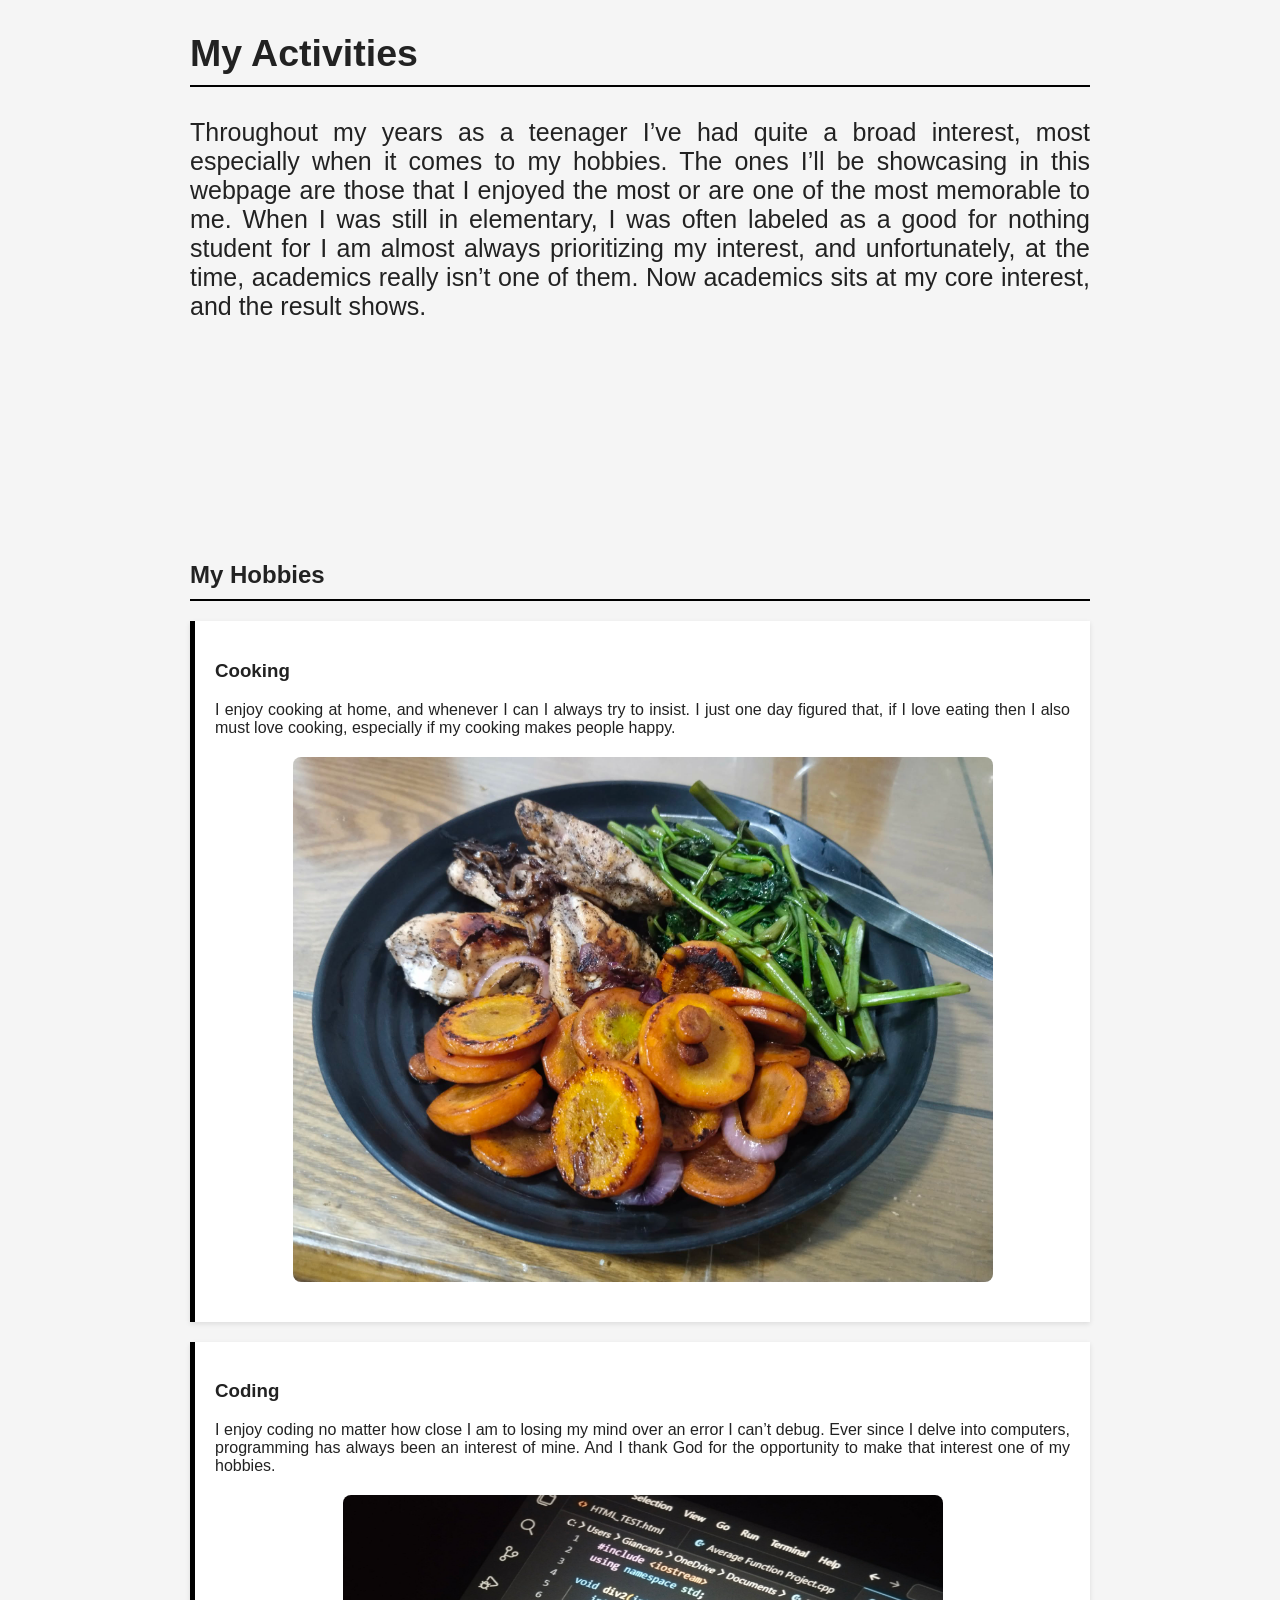
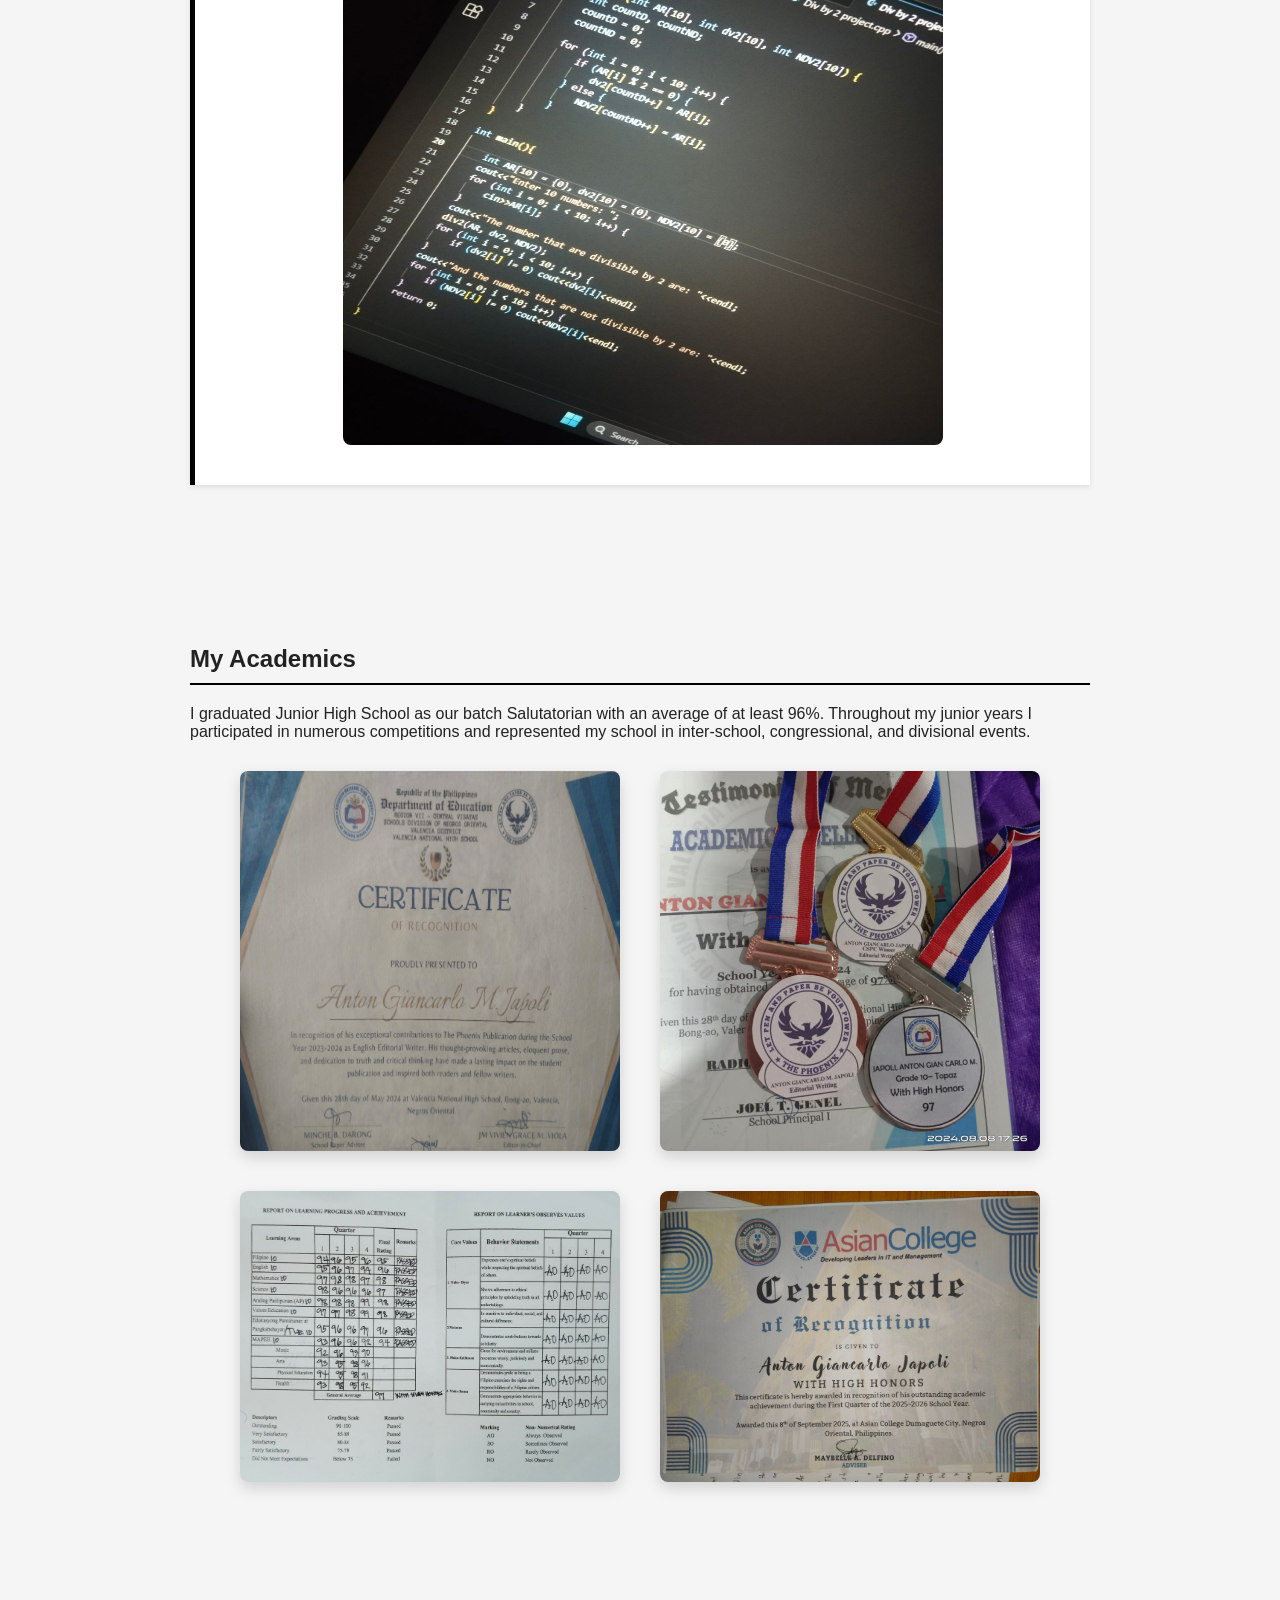
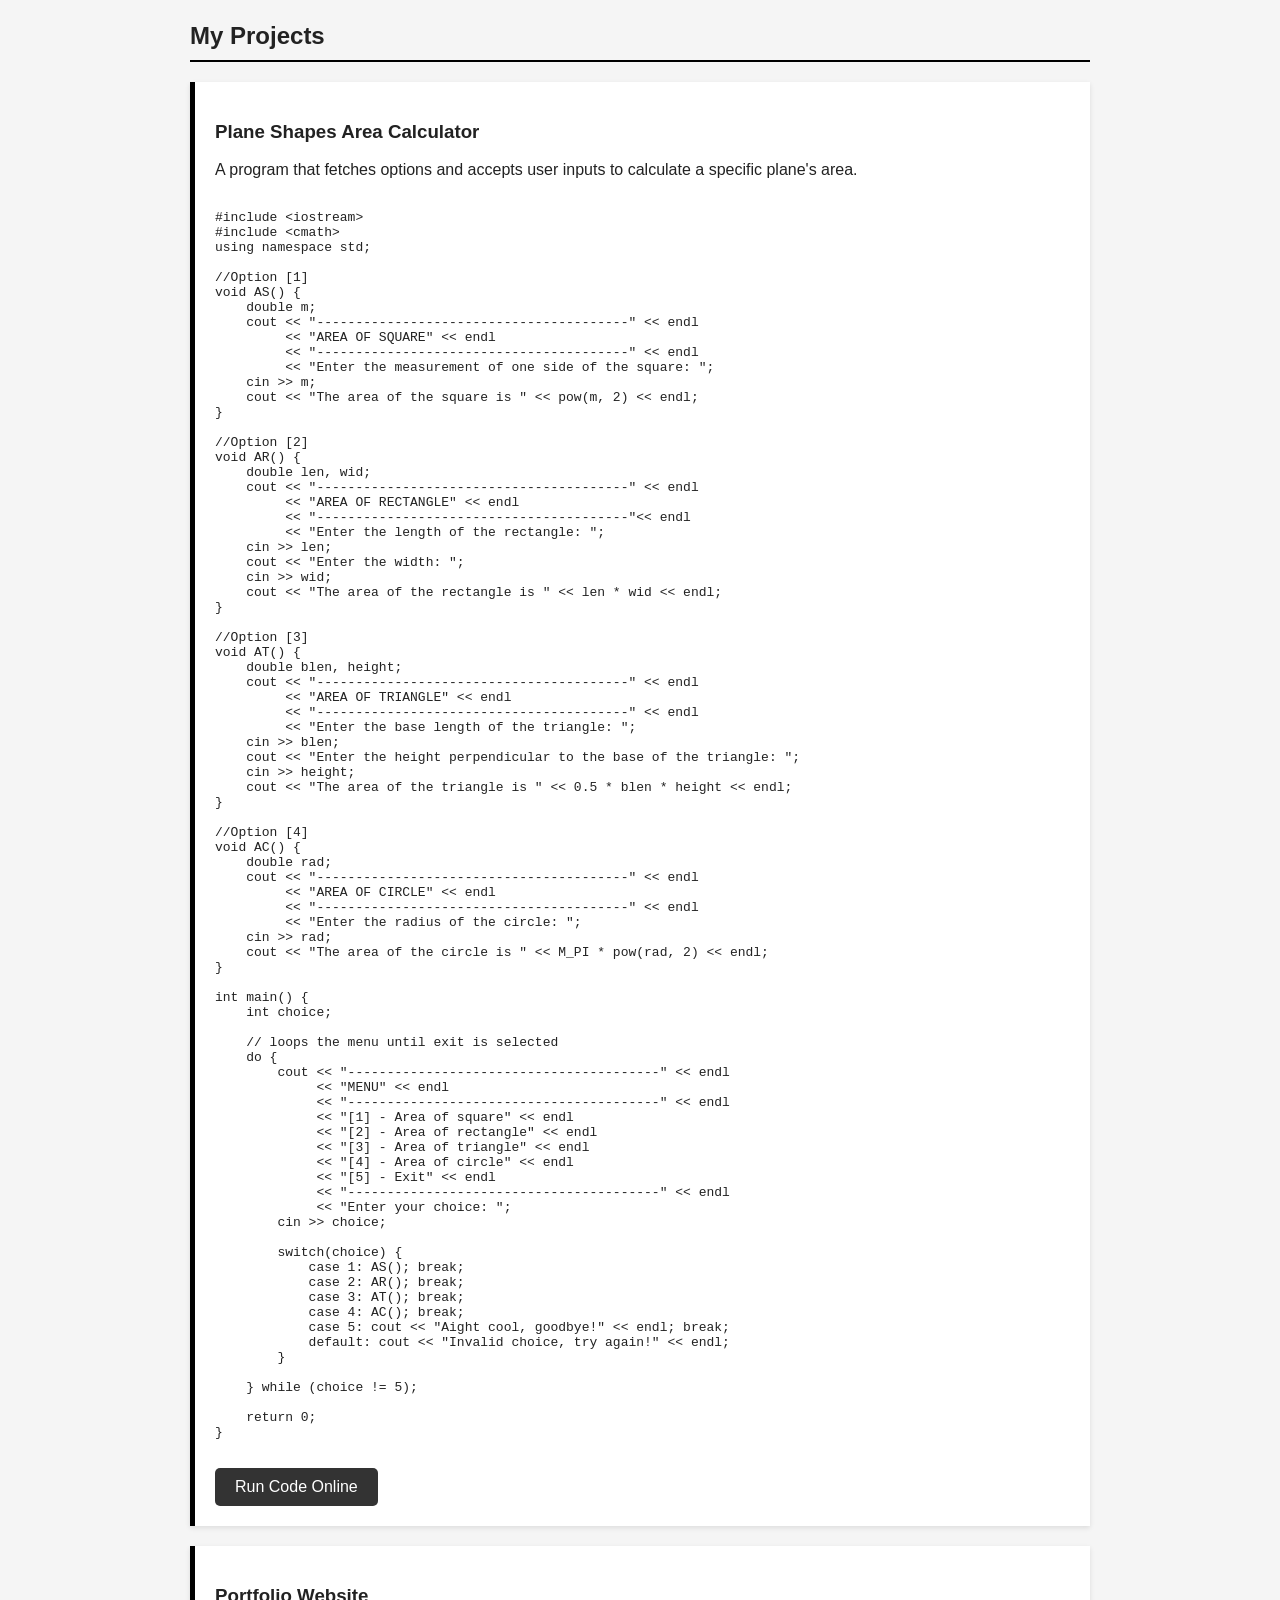
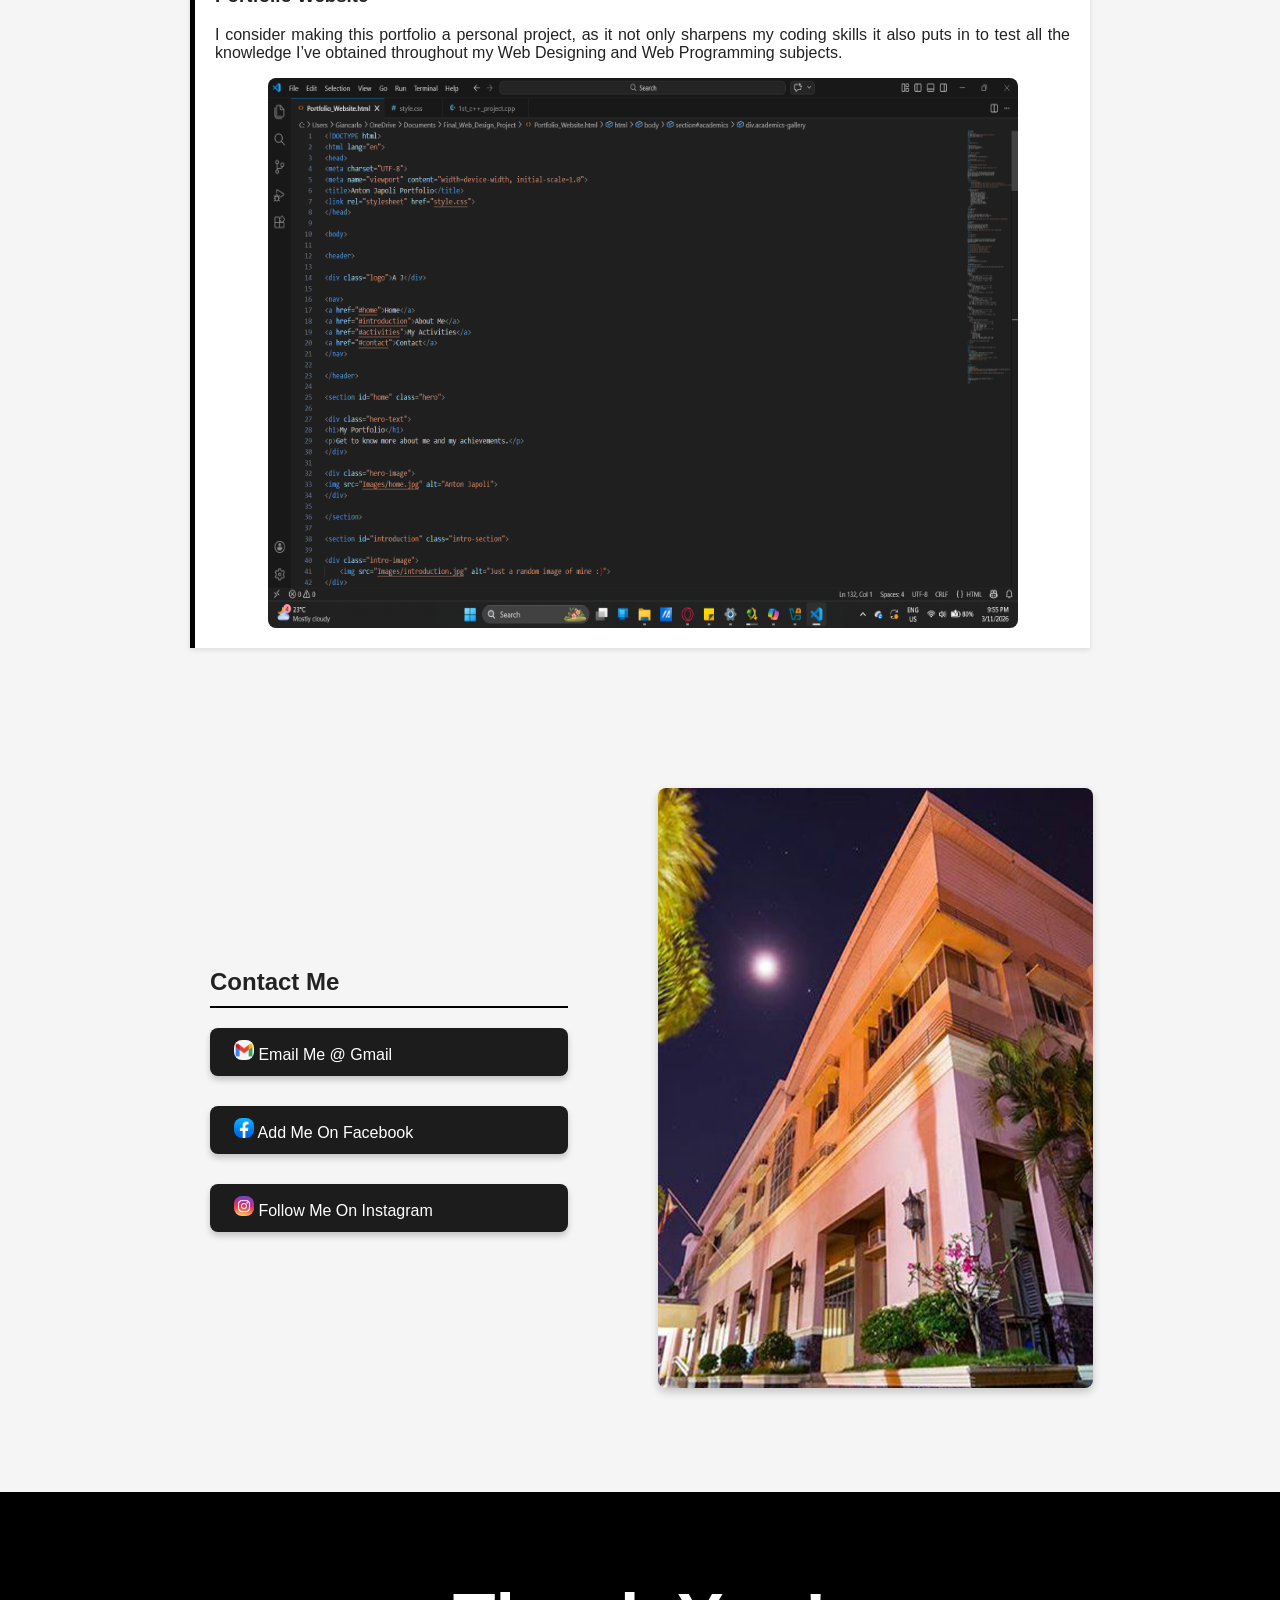
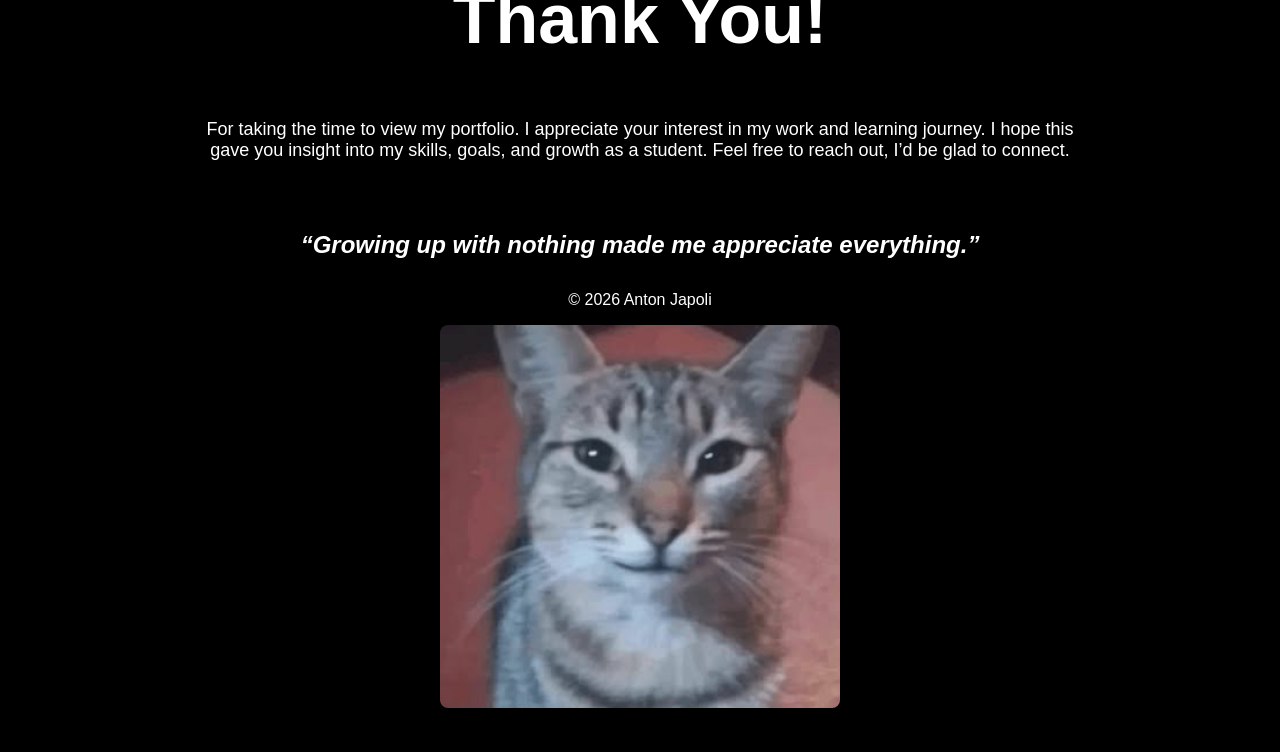
==== commit 3d392427: "Update index.html" ====
--- a/index.html
+++ b/index.html
@@ -257,7 +257,7 @@
 int main() {
     int choice;
 
-    // do…while loop ensures menu runs at least once
+    // loops the menu until exit is selected
     do {
         cout << "----------------------------------------" << endl
              << "MENU" << endl
@@ -280,7 +280,7 @@
             default: cout << "Invalid choice, try again!" << endl;
         }
 
-    } while (choice != 5); // loop until Exit is chosen
+    } while (choice != 5);
 
     return 0;
 }
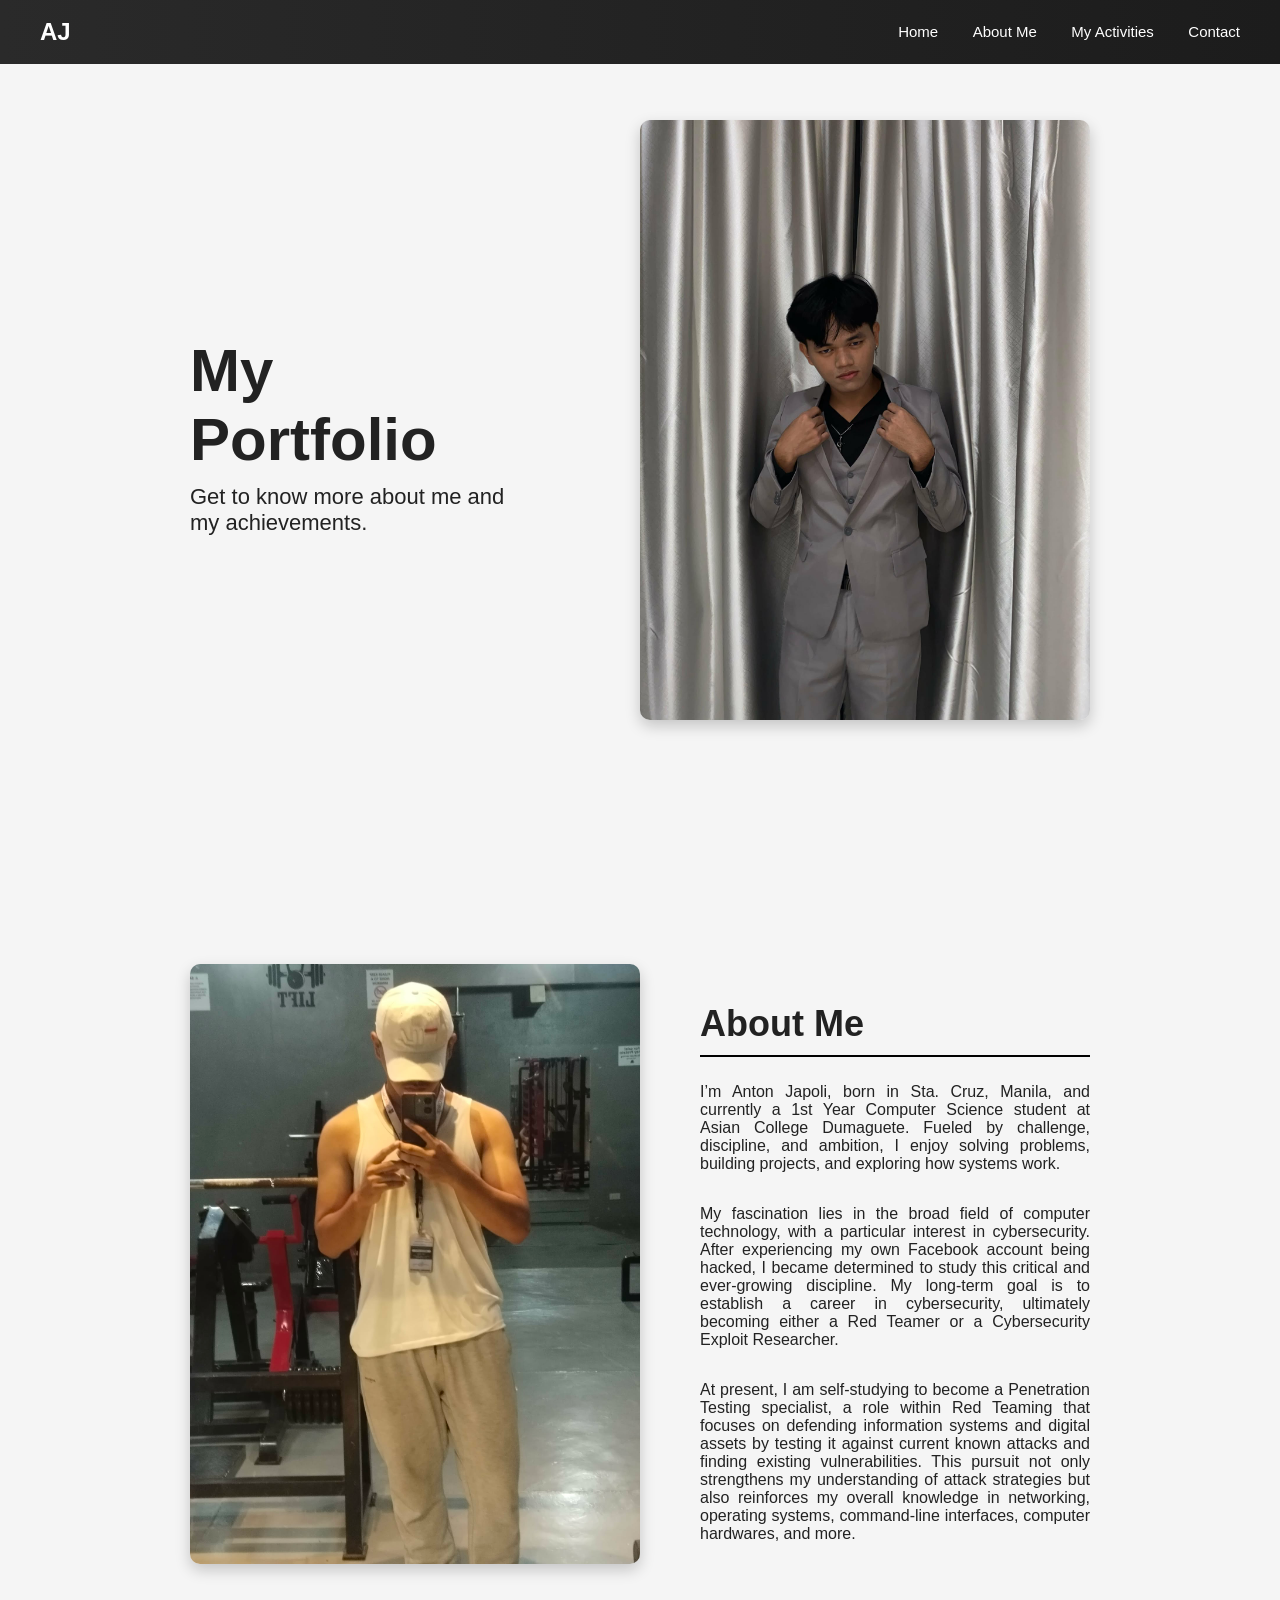
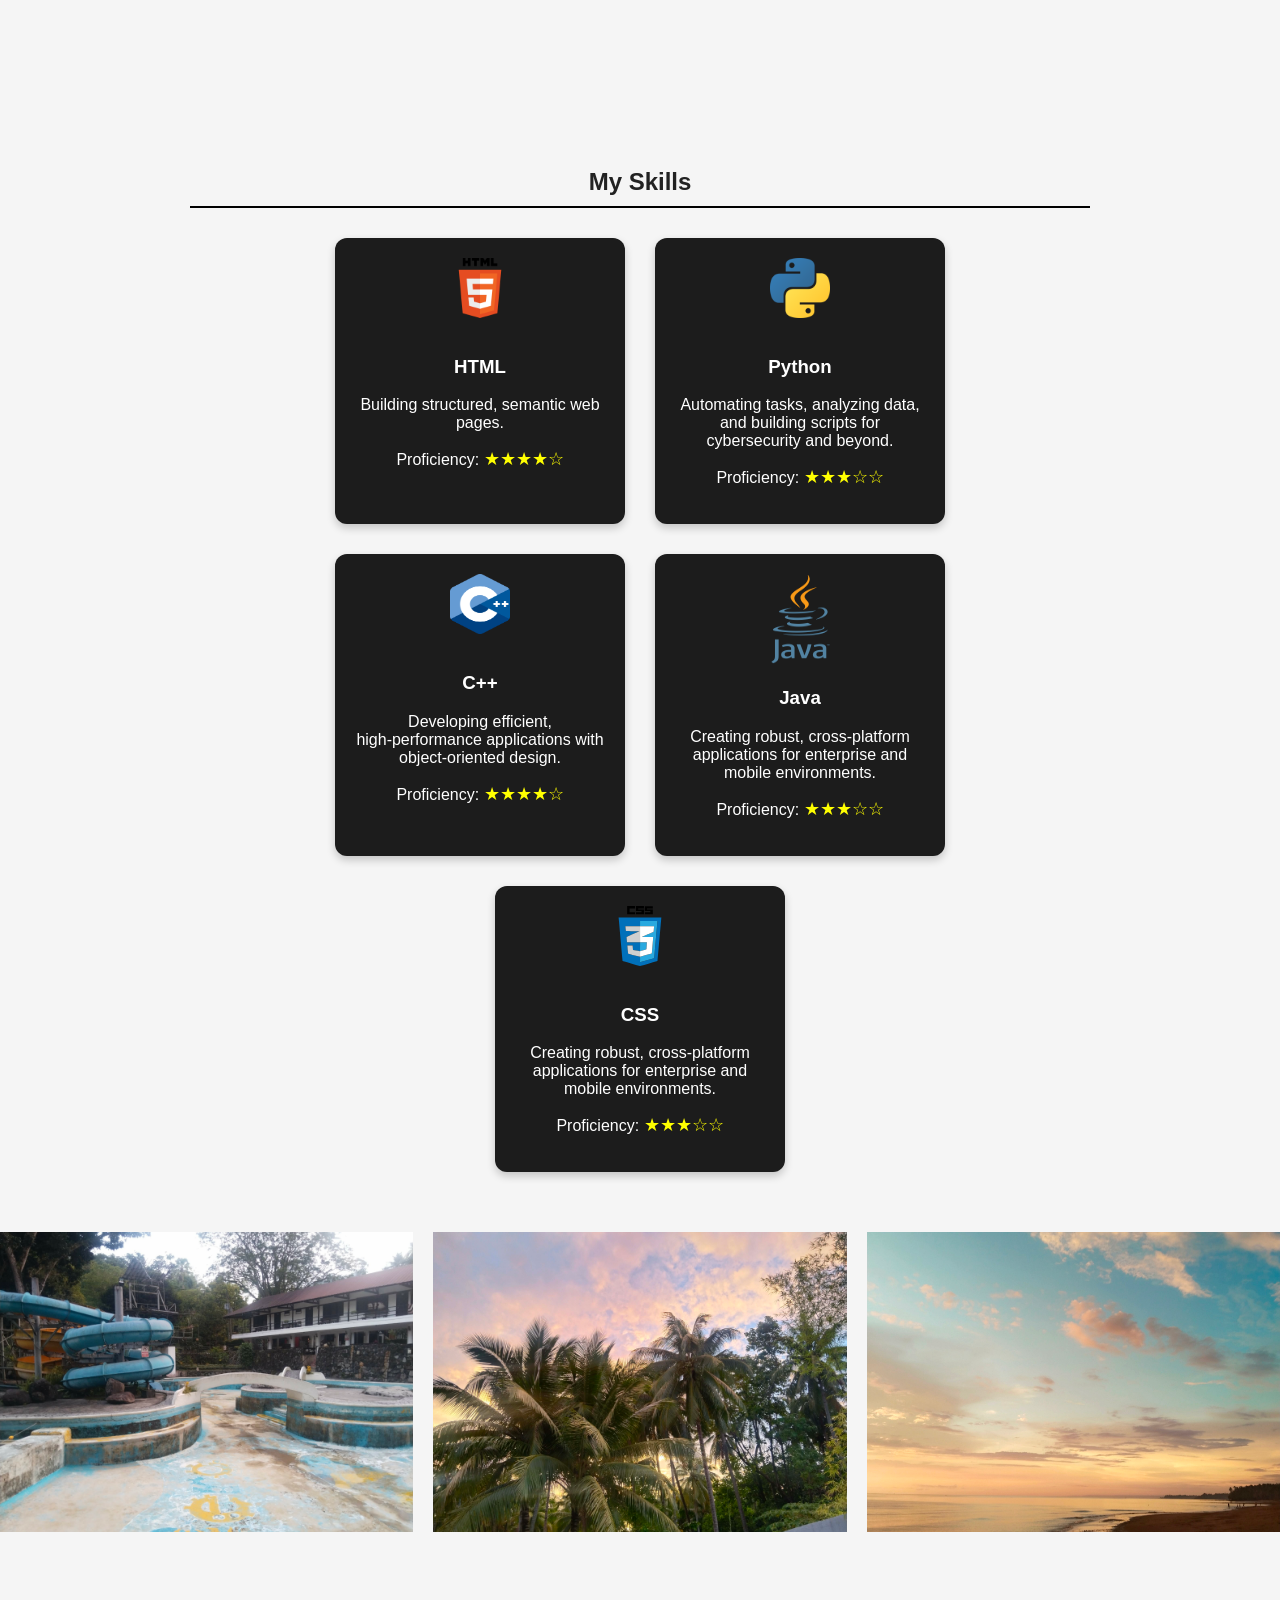
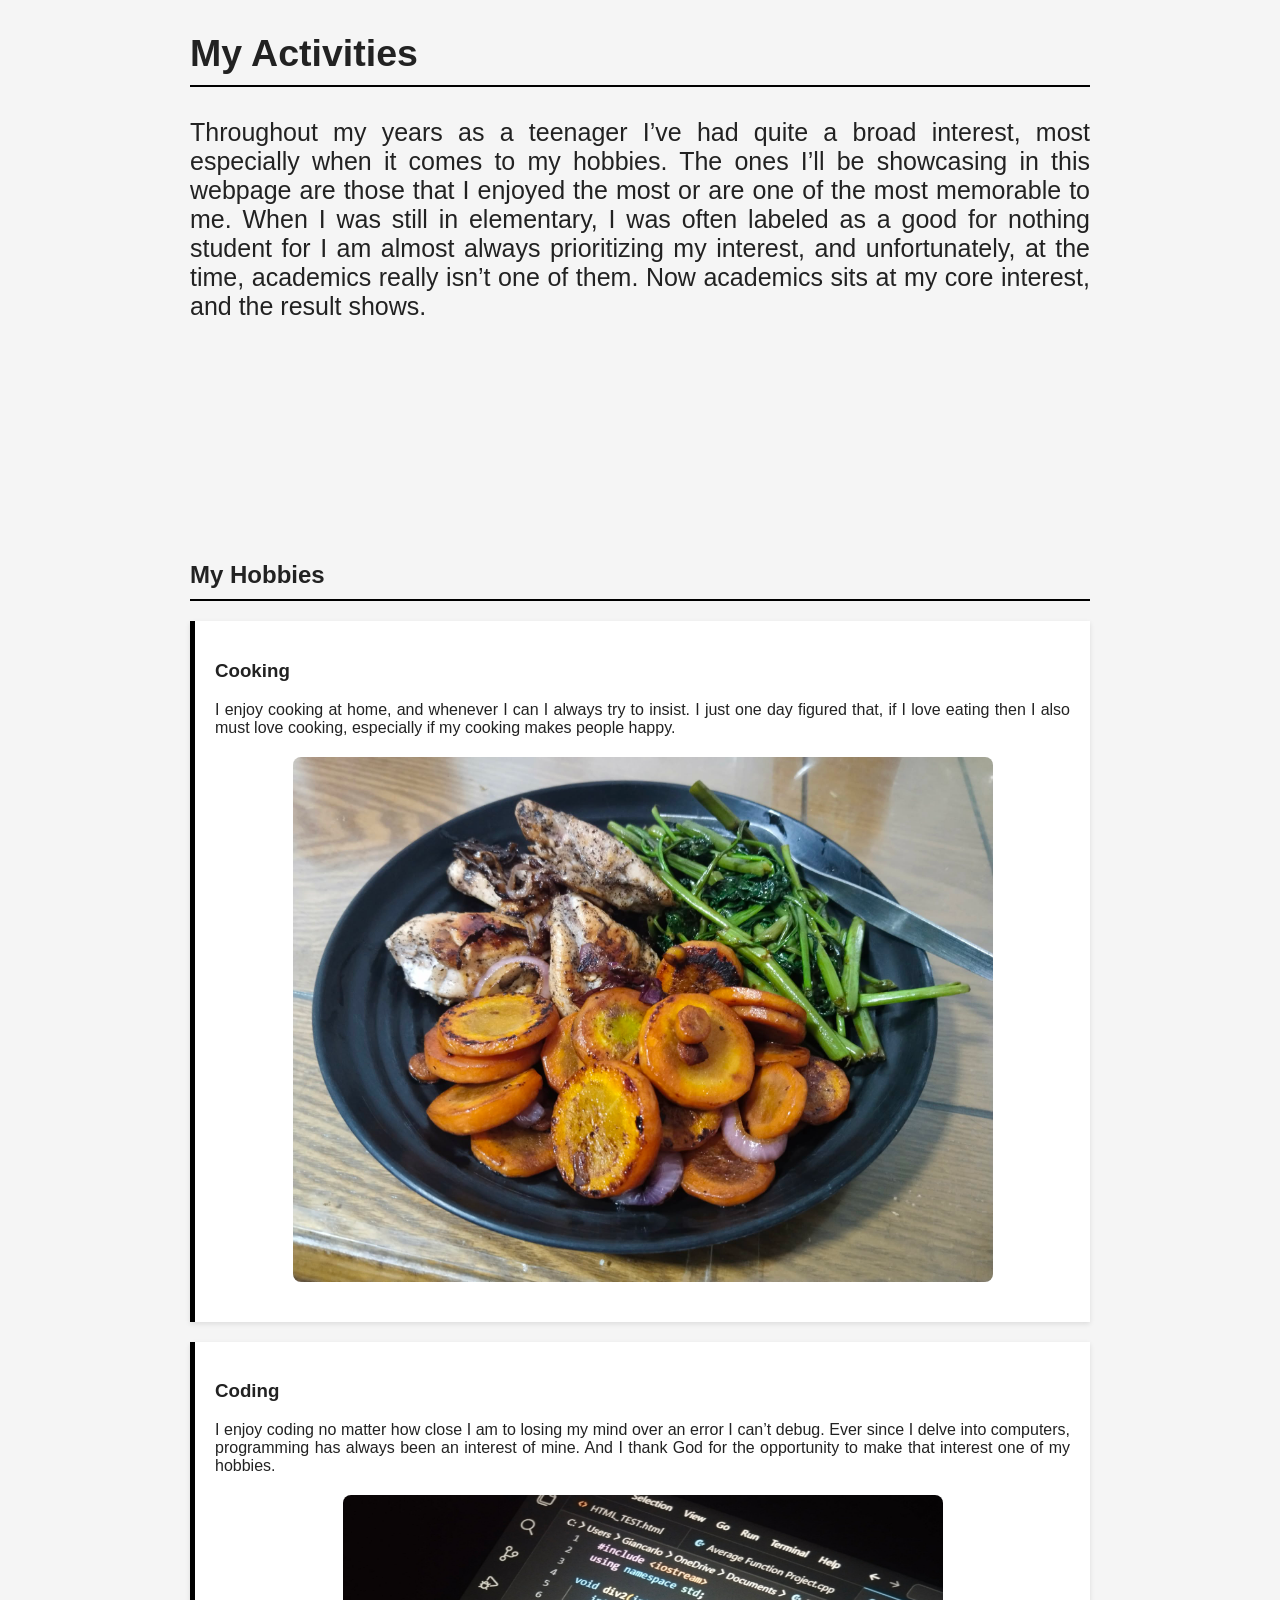
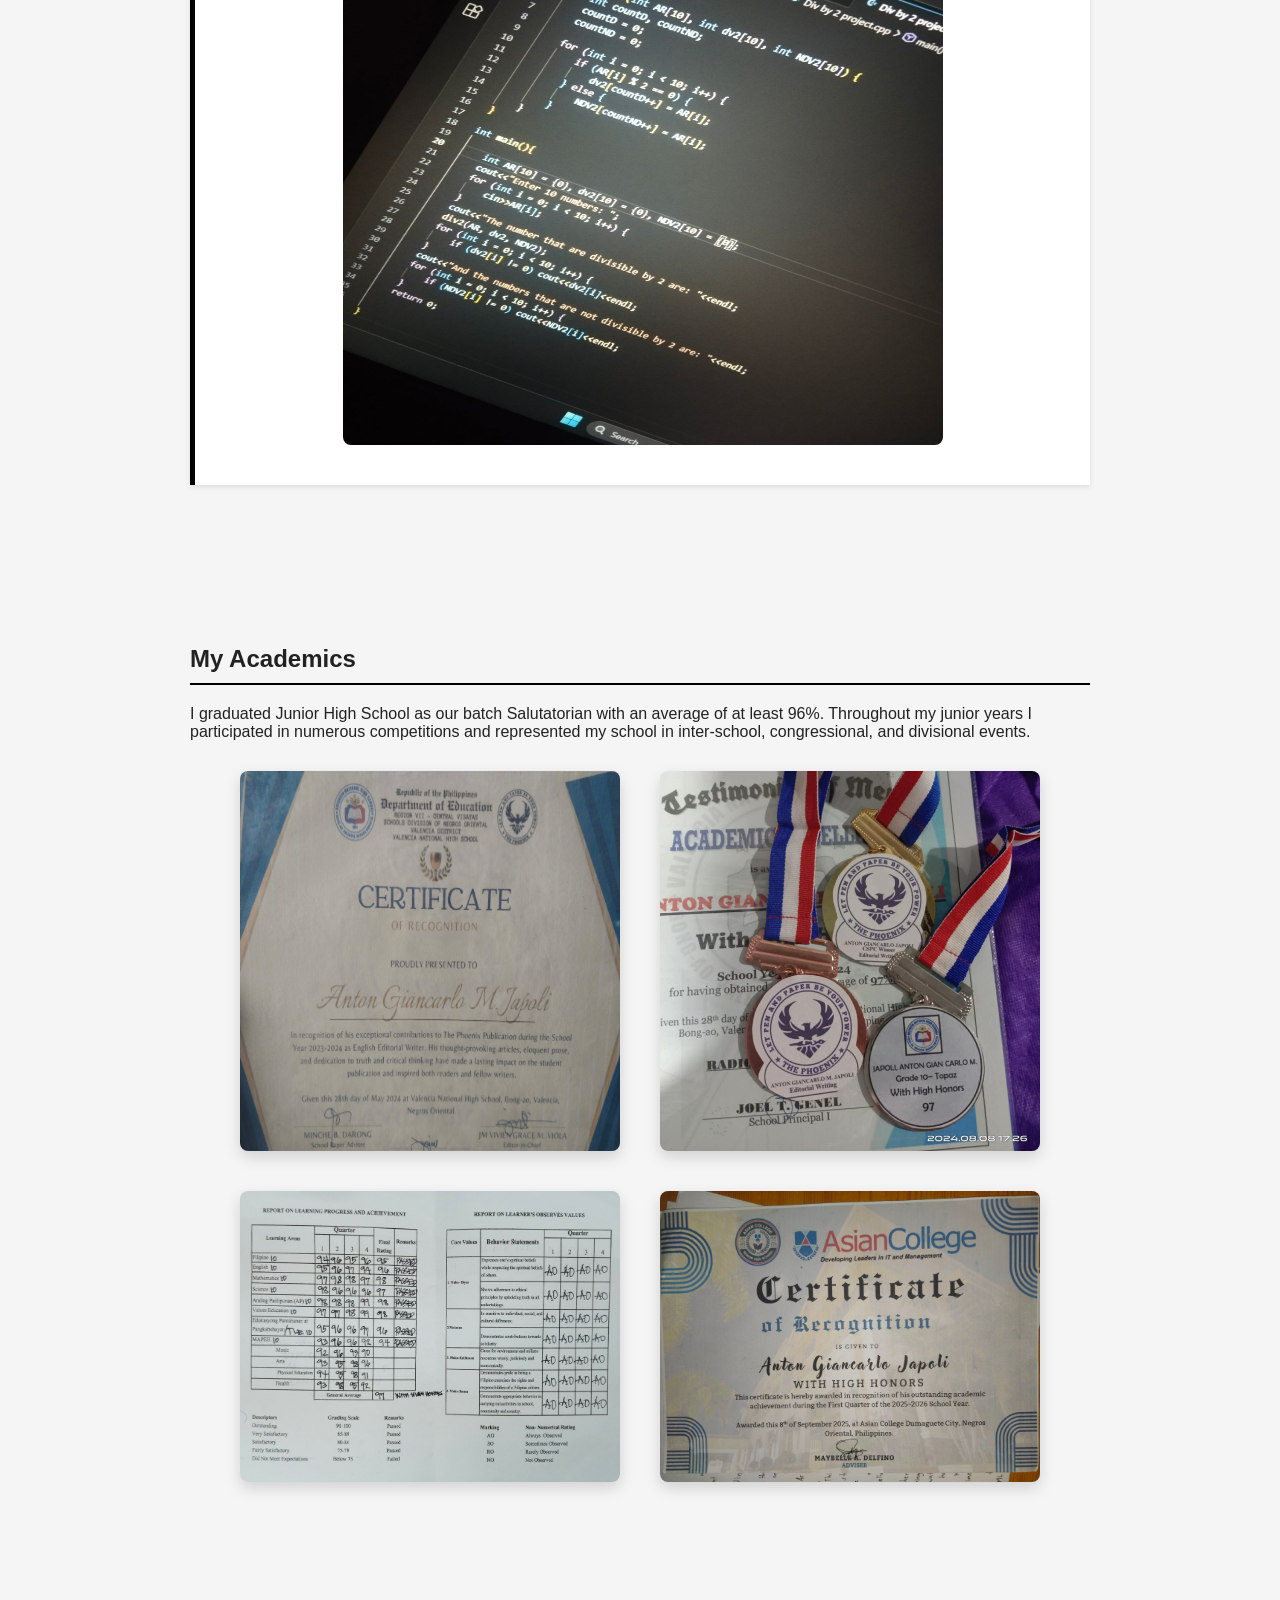
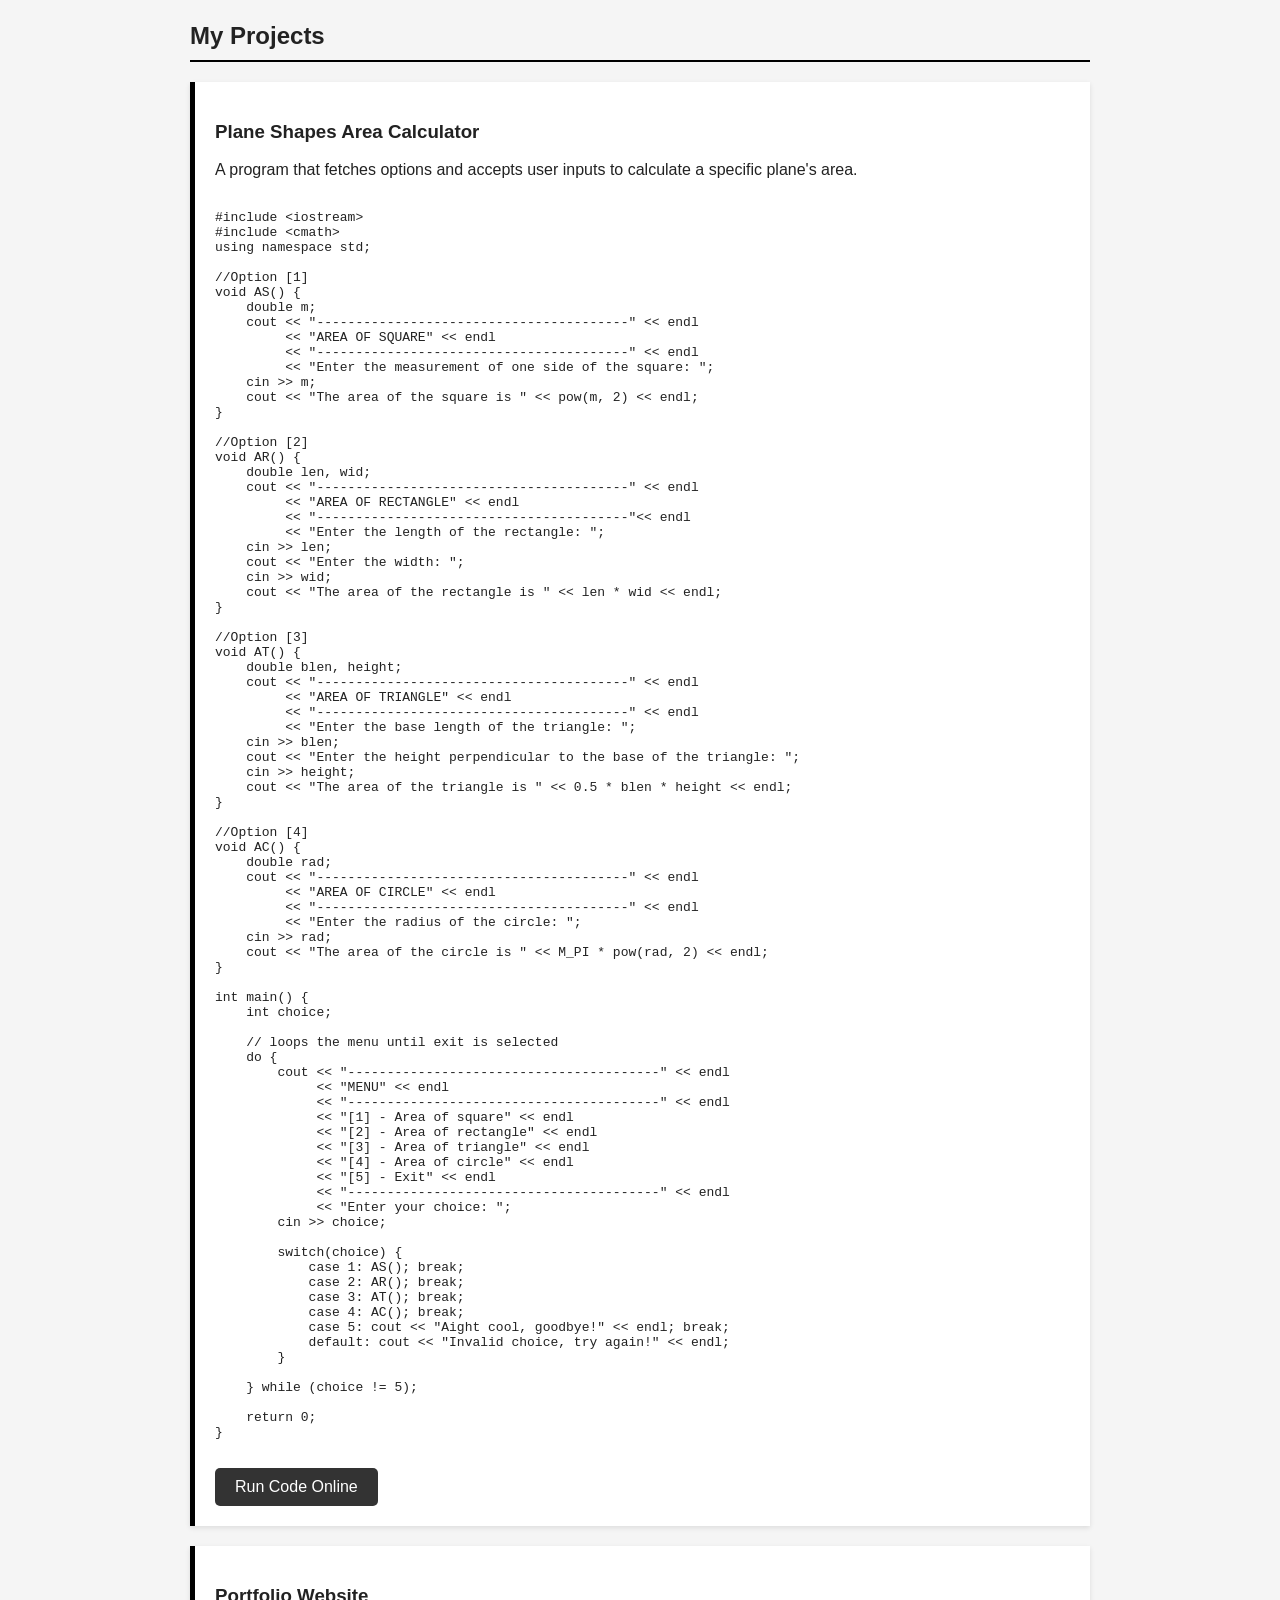
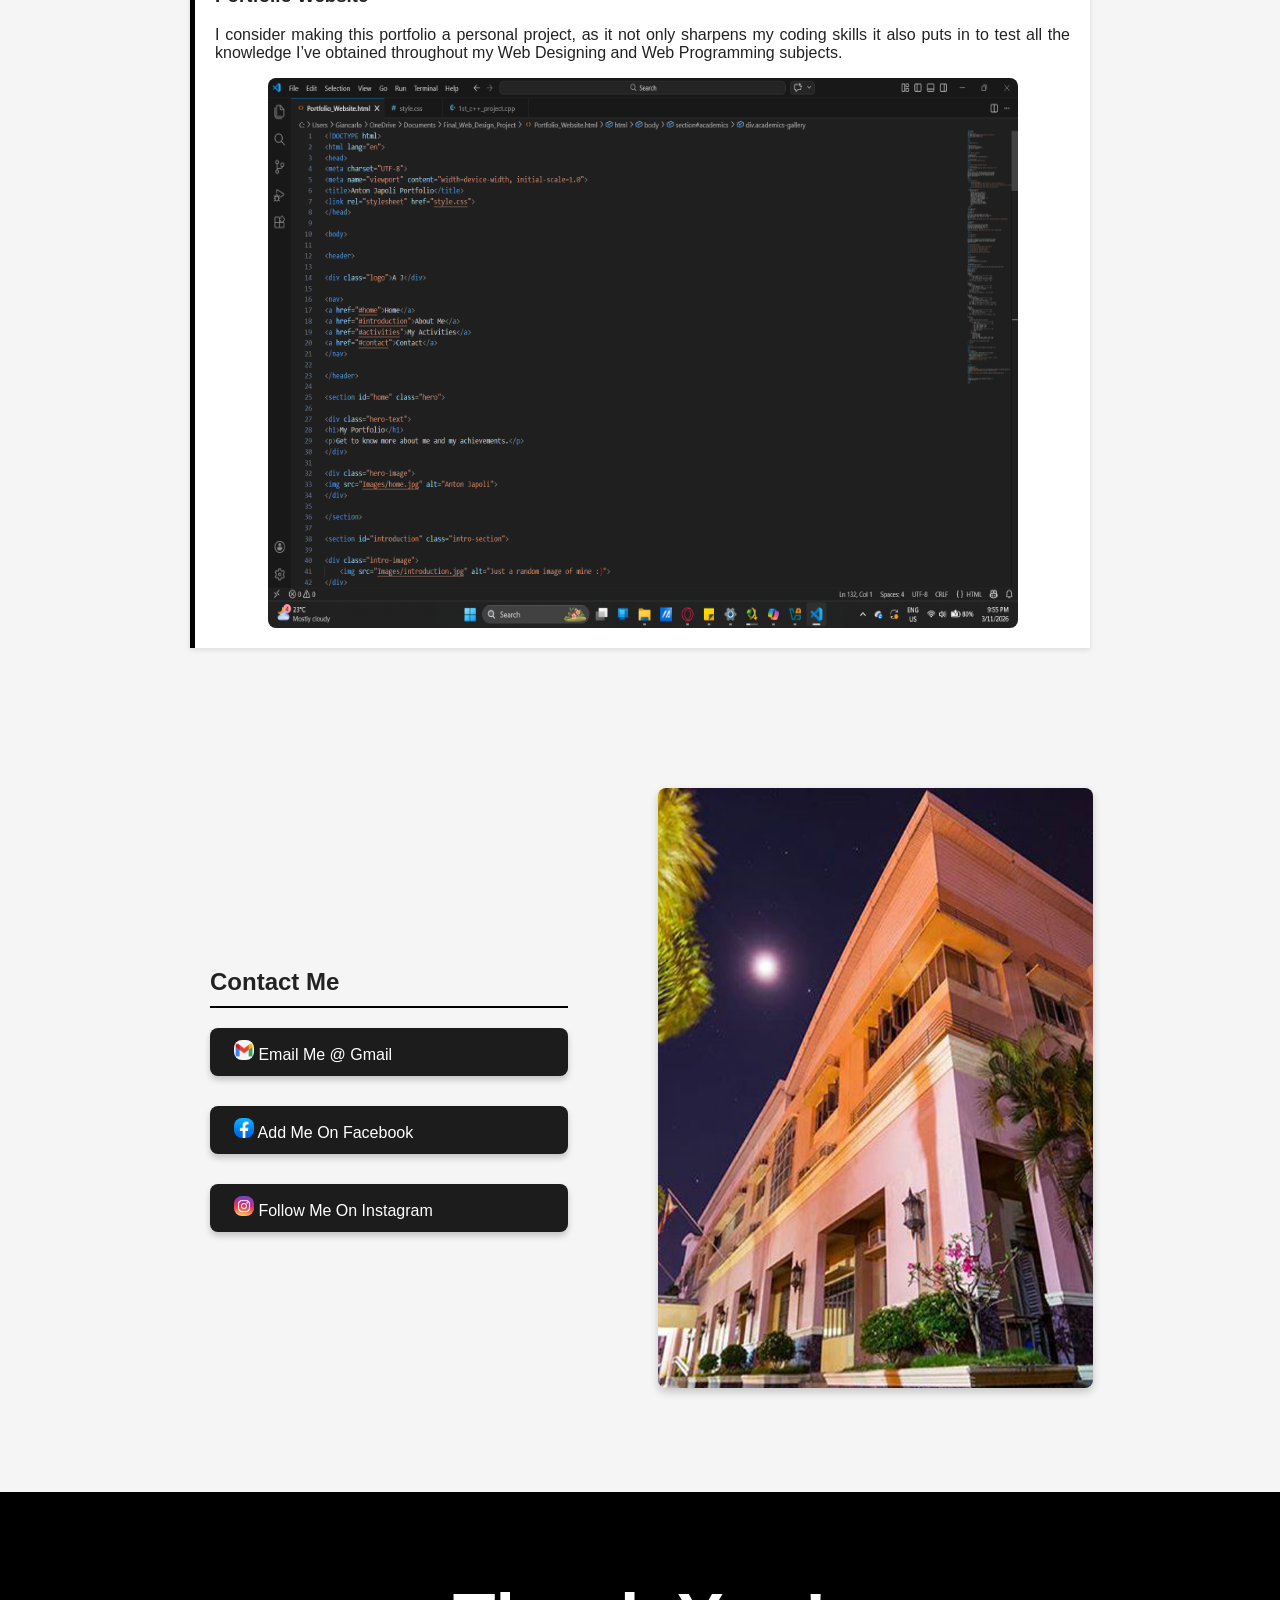
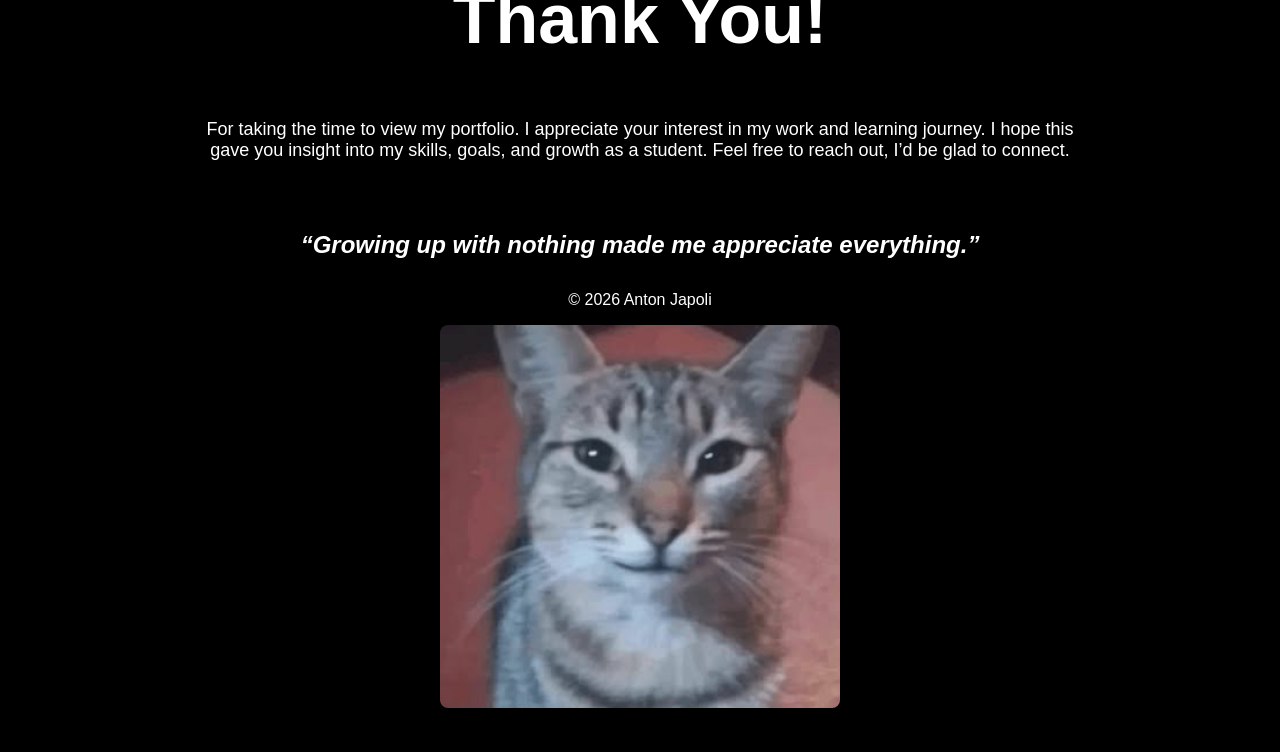
==== commit 04a9bc09: "Update index.html" ====
--- a/index.html
+++ b/index.html
@@ -43,7 +43,7 @@
 <div class="intro-text">
 <h2>About Me</h2>
 <p>
-I’m Anton Japoli, born in Sta. Cruz, Manila, and currently a Grade 12 Computer Programming 
+I’m Anton Japoli, born in Sta. Cruz, Manila, and currently a 1st Year Computer Science 
 student at Asian College Dumaguete. Fueled by challenge, discipline, and ambition, I enjoy
 solving problems, building projects, and exploring how systems work.
 </p>
@@ -52,14 +52,16 @@
 My fascination lies in the broad field of computer technology, with a particular interest 
 in cybersecurity. After experiencing my own Facebook account being hacked, I became determined 
 to study this critical and ever-growing discipline. My long-term goal is to establish a career 
-in cybersecurity, ultimately becoming either a Red Teamer or a Cybersecurity Researcher.
-</p>
-
-<p>
-At present, I am self-studying to become a SOC (Security Operations Center) Analyst, a role 
-within Blue Teaming that focuses on defending information systems and digital assets. This pursuit 
-not only strengthens my understanding of defense strategies but also reinforces my overall knowledge 
-in networking, operating systems, command-line interfaces, computer hardware, and more.
+in cybersecurity, ultimately becoming either a Red Teamer or a Cybersecurity Exploit Researcher.
+</p>
+
+<p>
+At present, I am self-studying to become a Penetration Testing specialist, a role 
+within Red Teaming that focuses on defending information systems and digital assets by 
+testing it against current known attacks and finding existing vulnerabilities. This 
+pursuit not only strengthens my understanding of attack strategies but also reinforces 
+my overall knowledge in networking, operating systems, command-line interfaces, computer 
+hardwares, and more.
 </p>
 </div>
 </section>
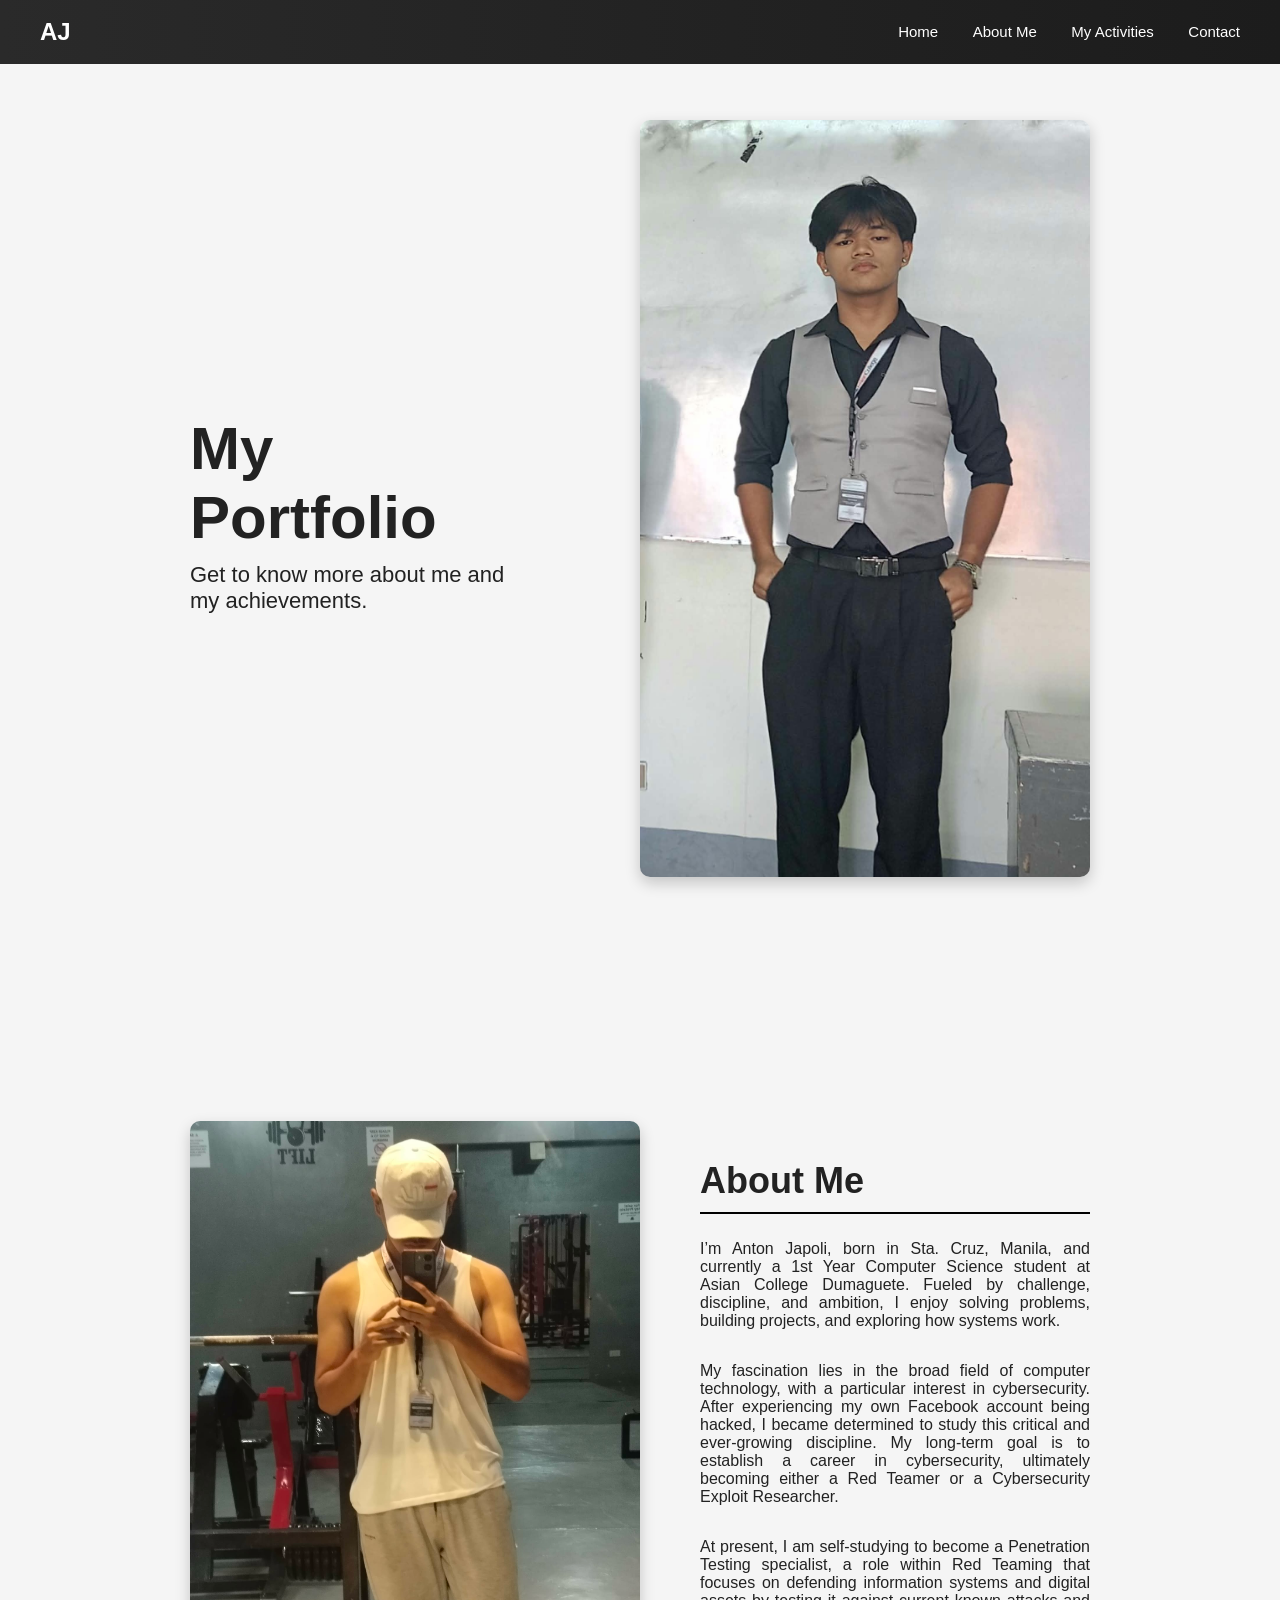
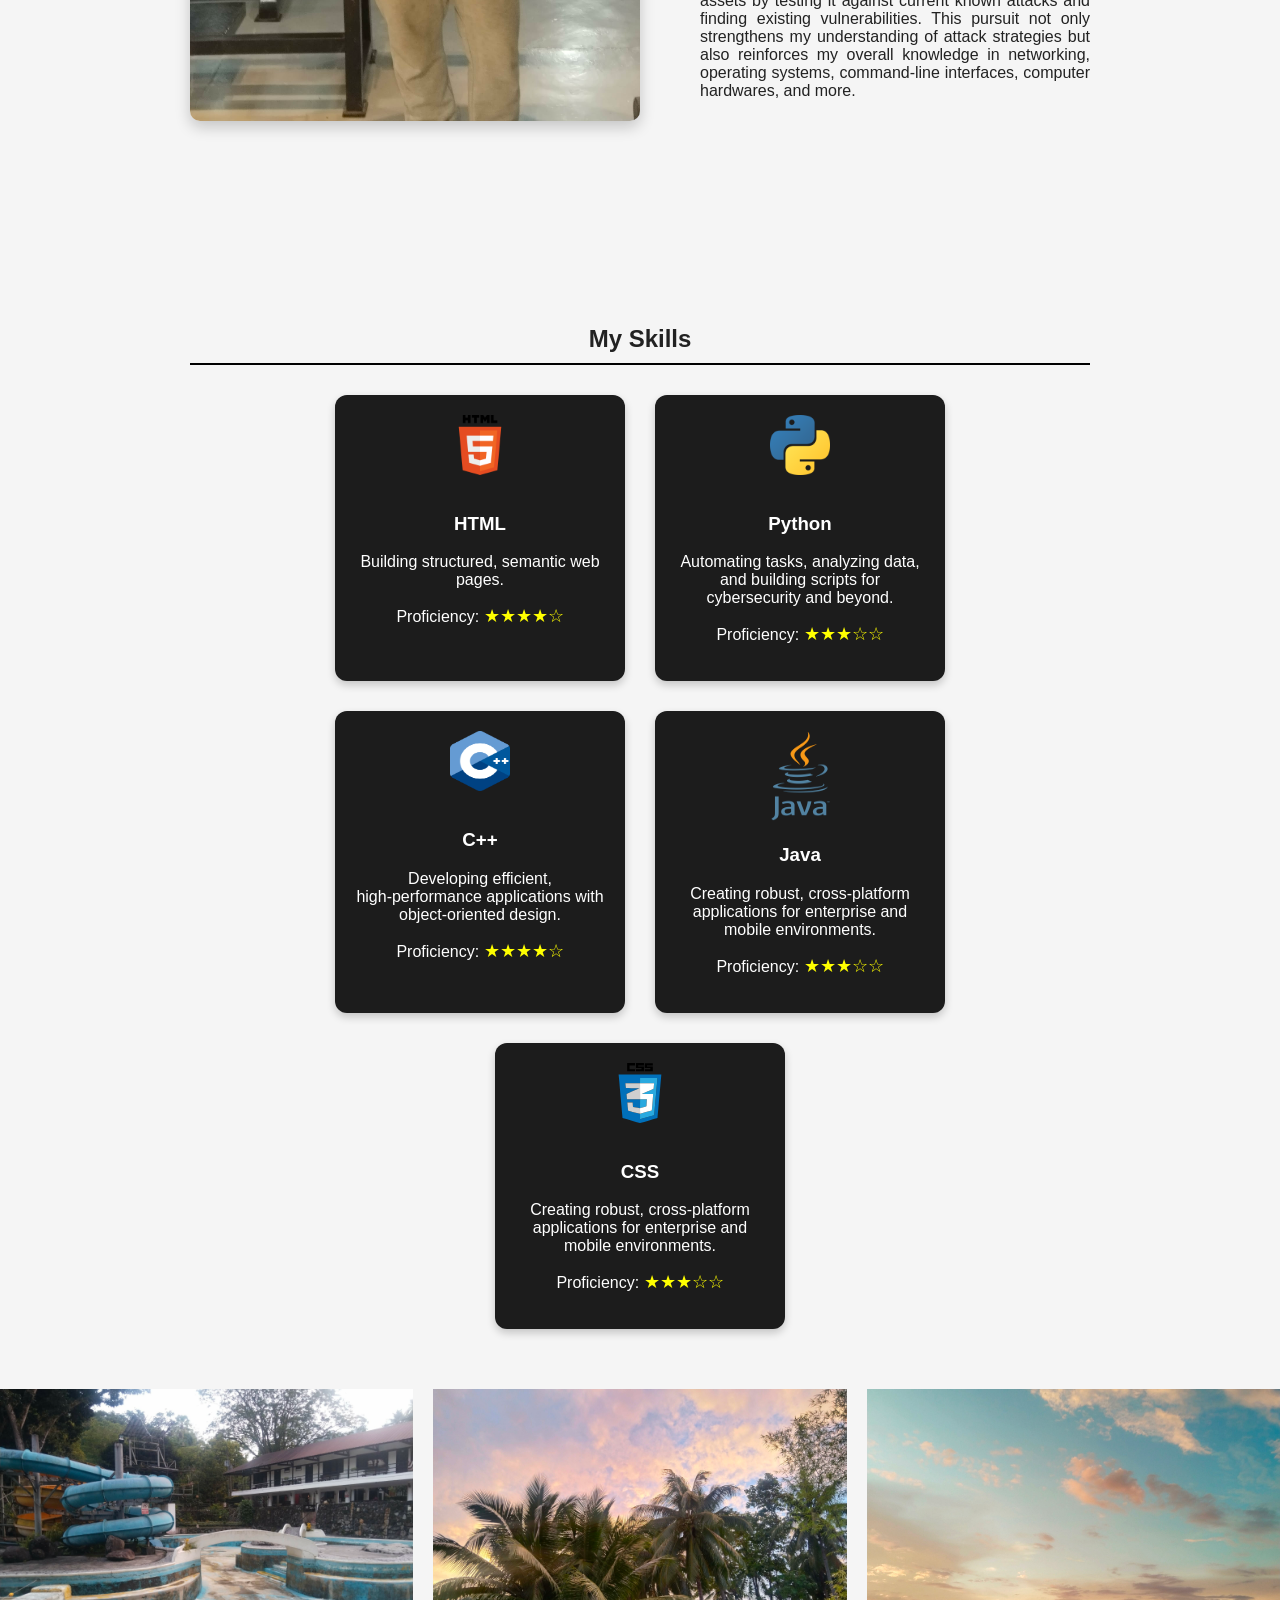
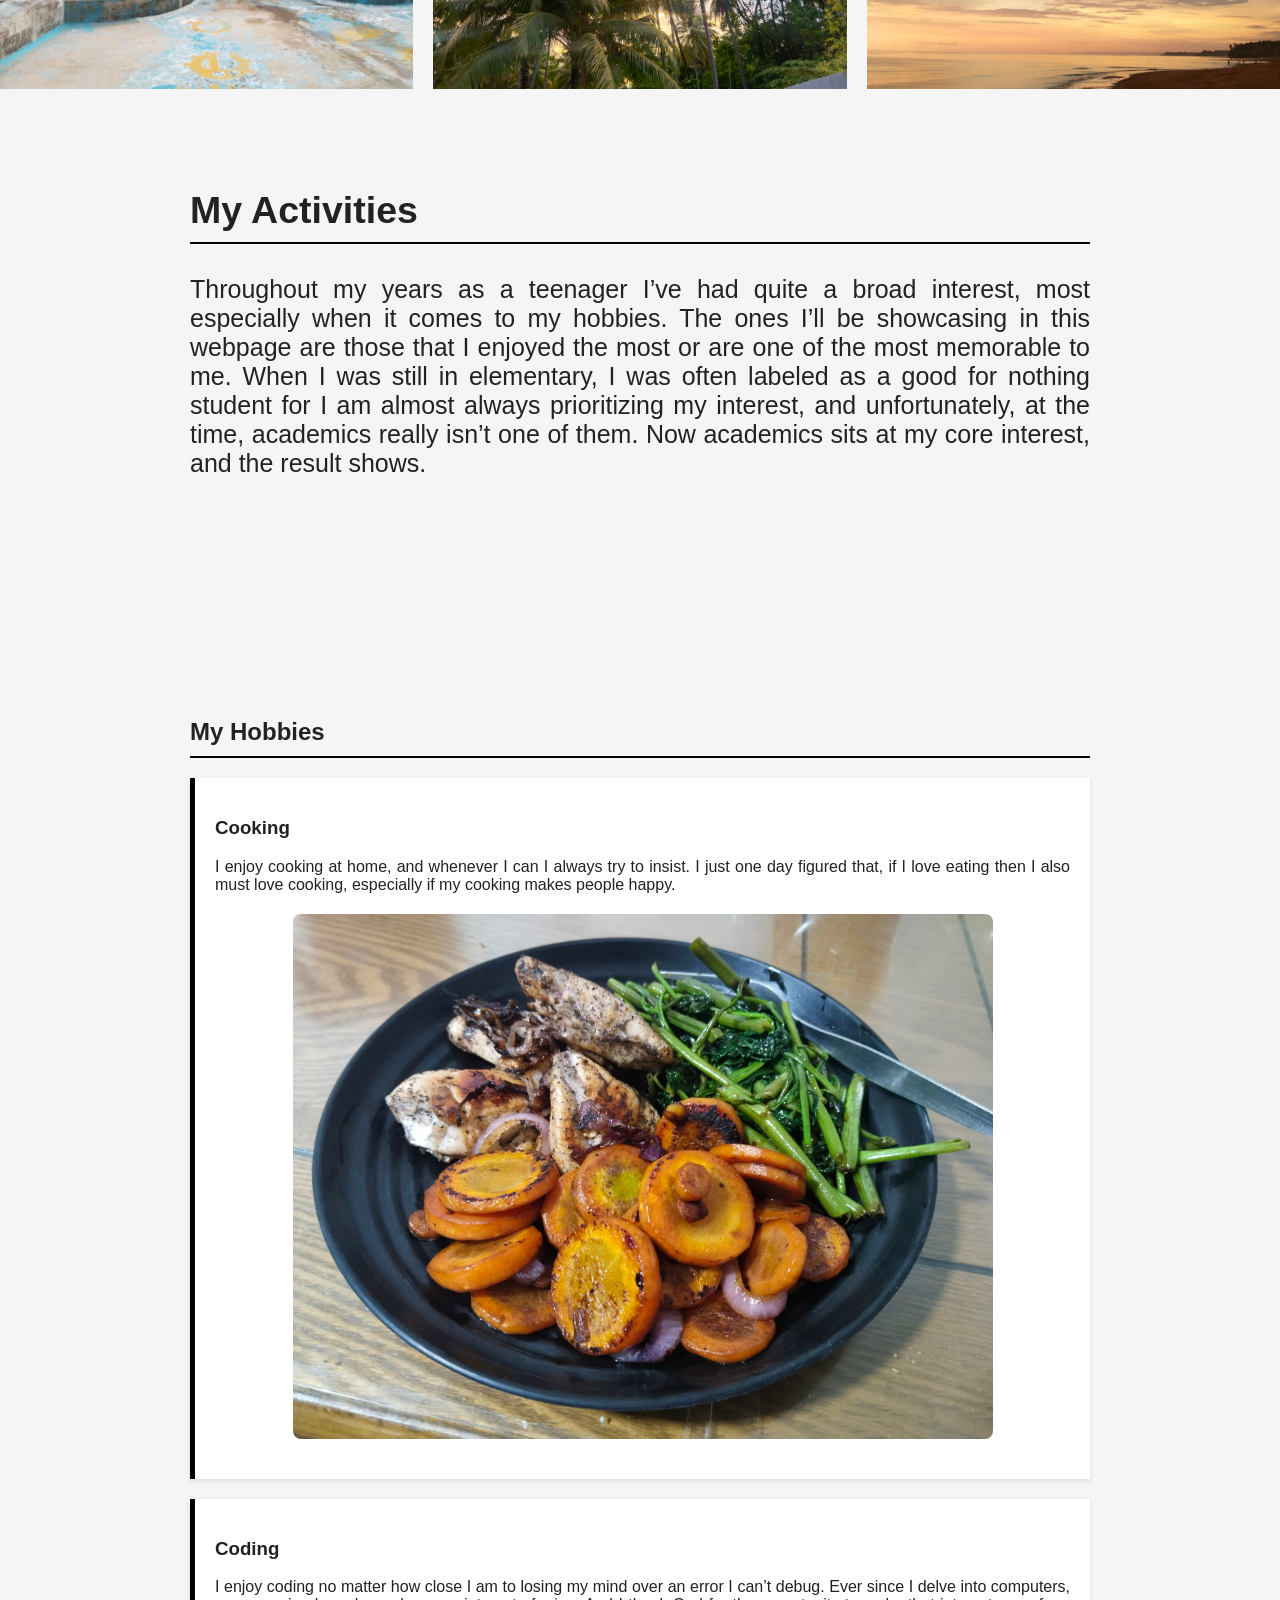
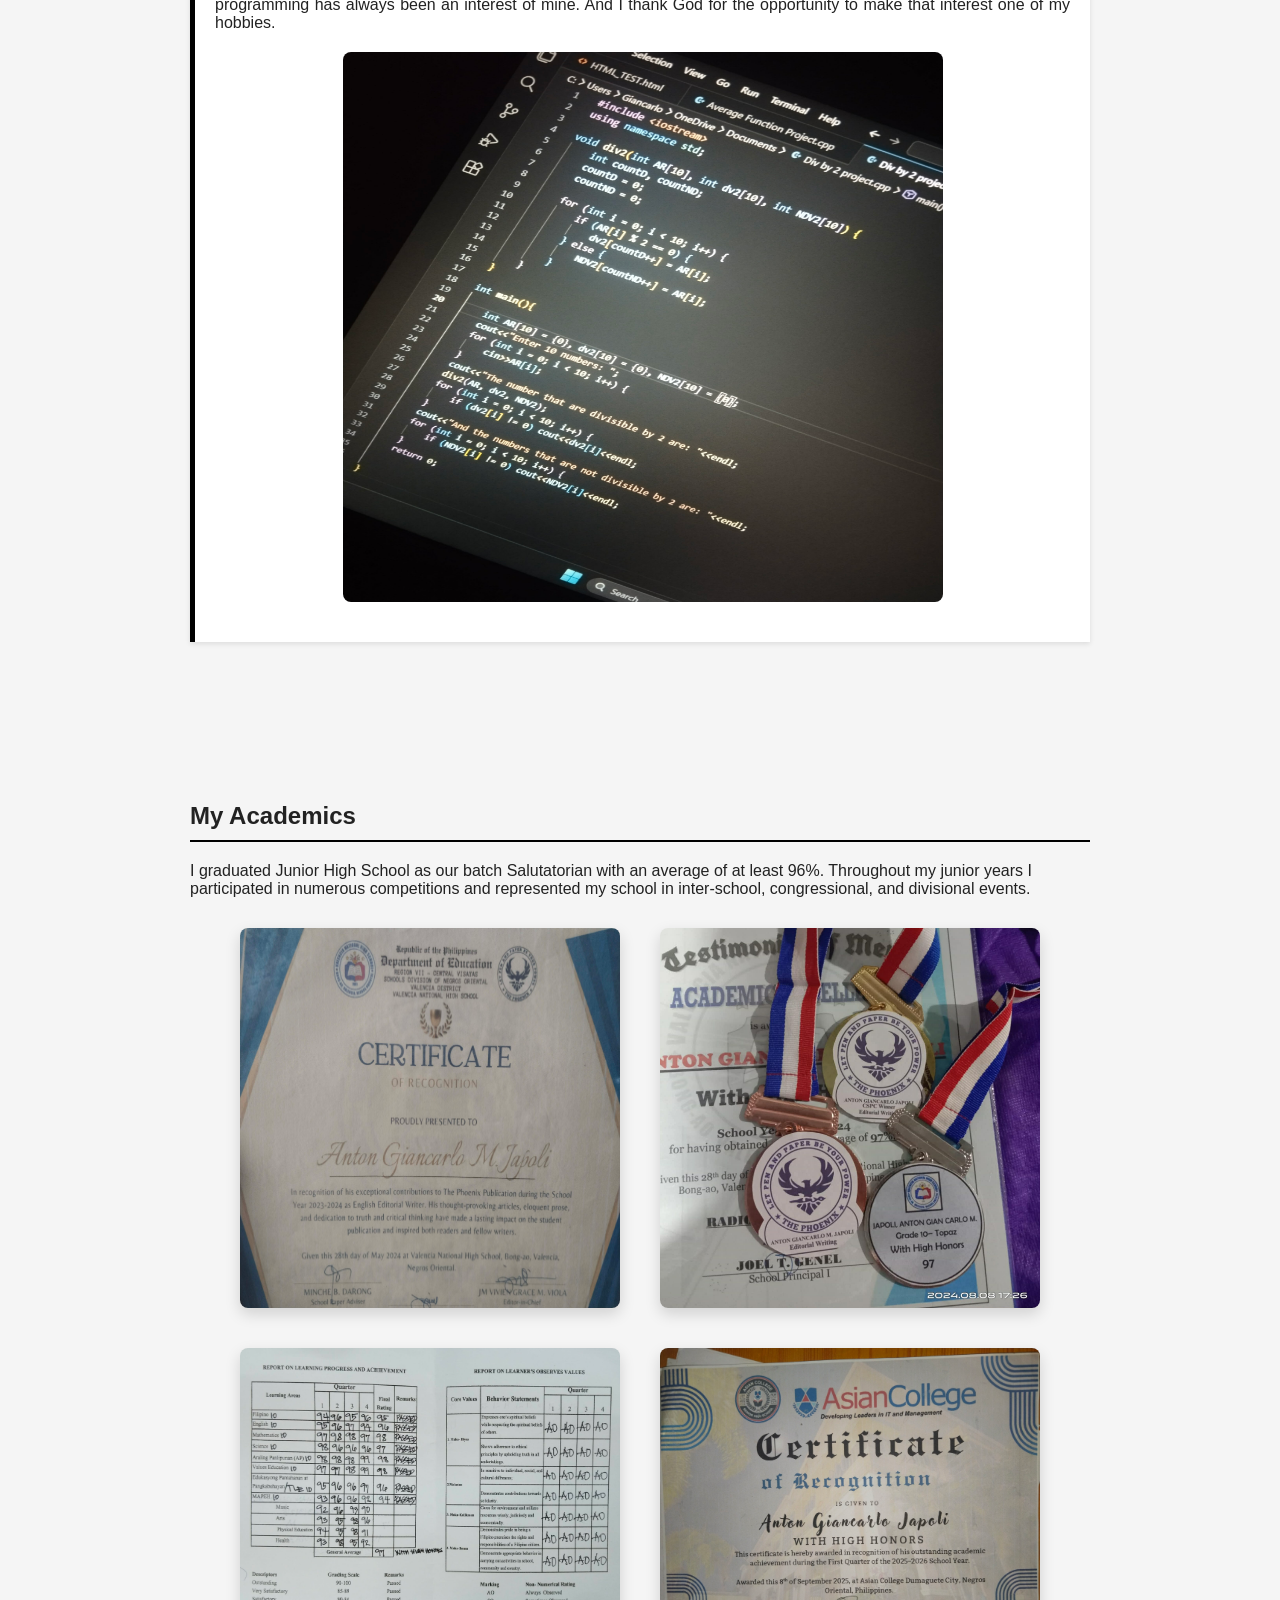
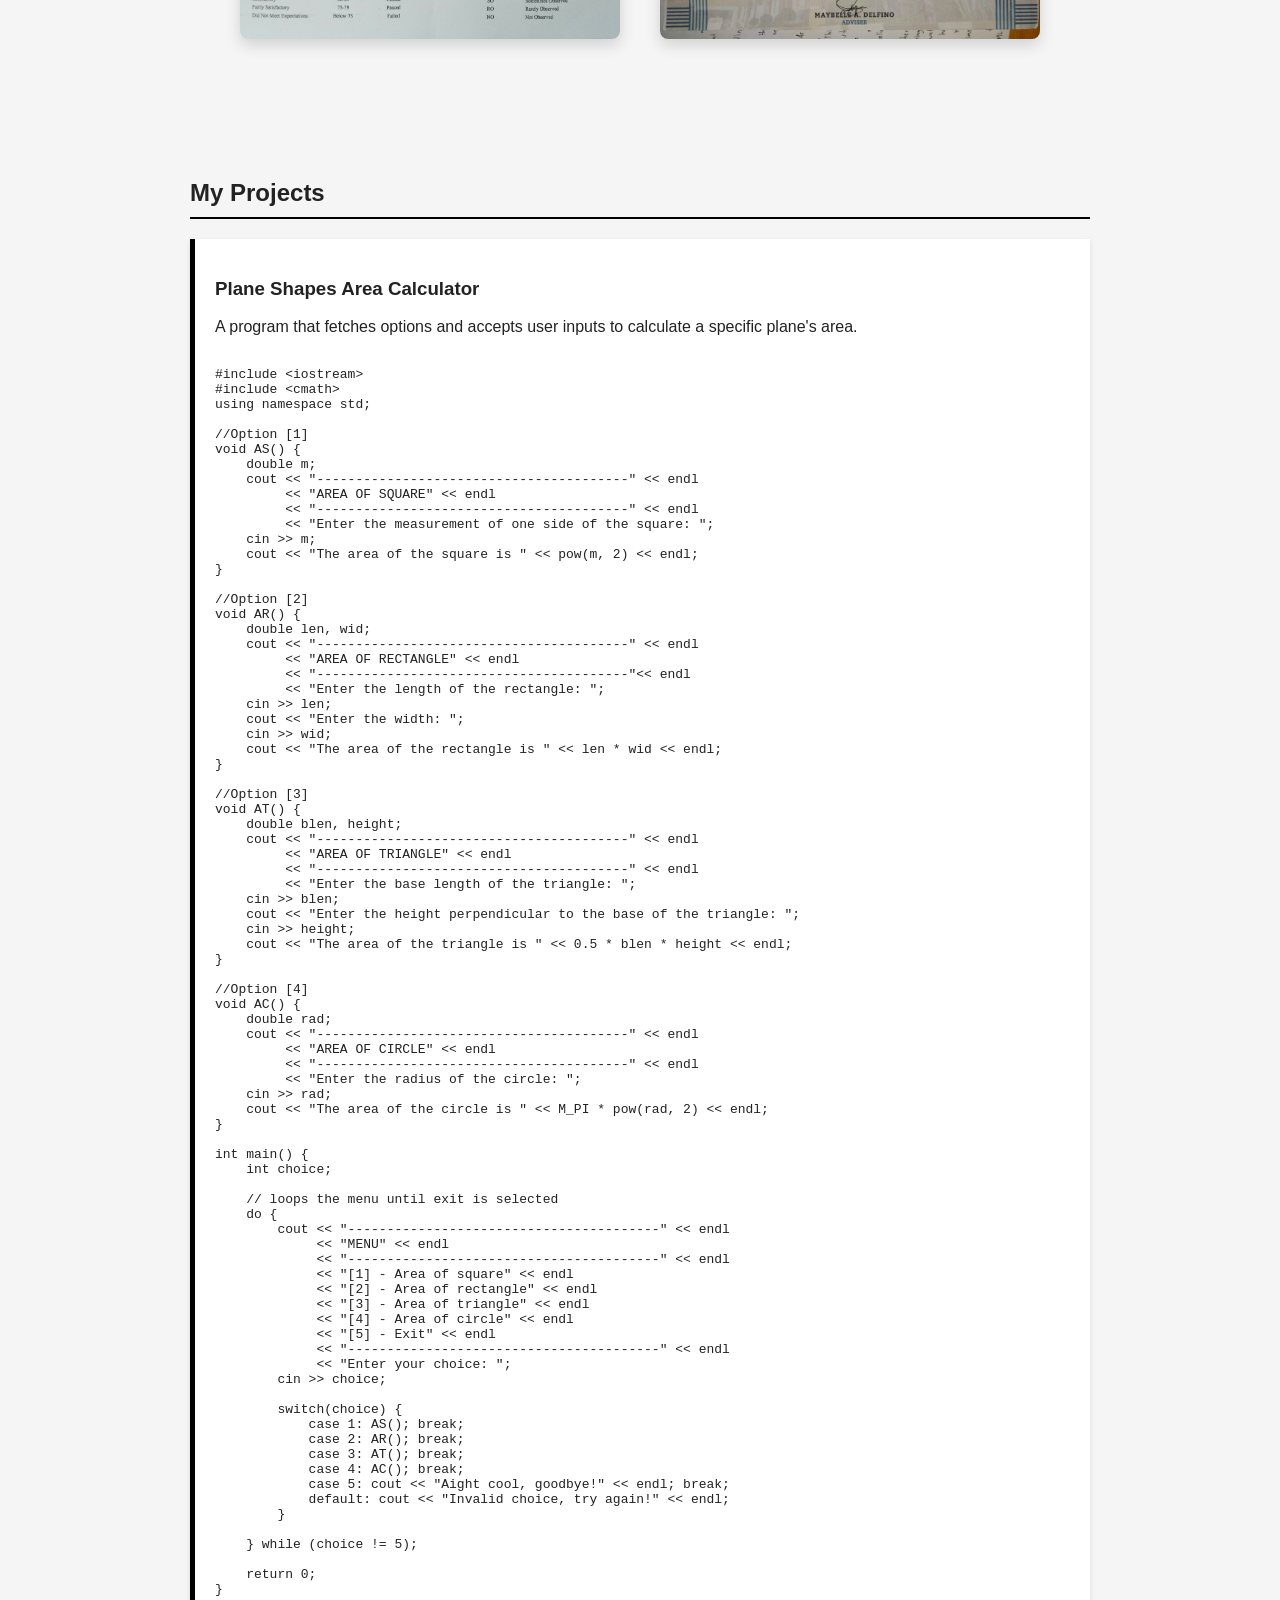
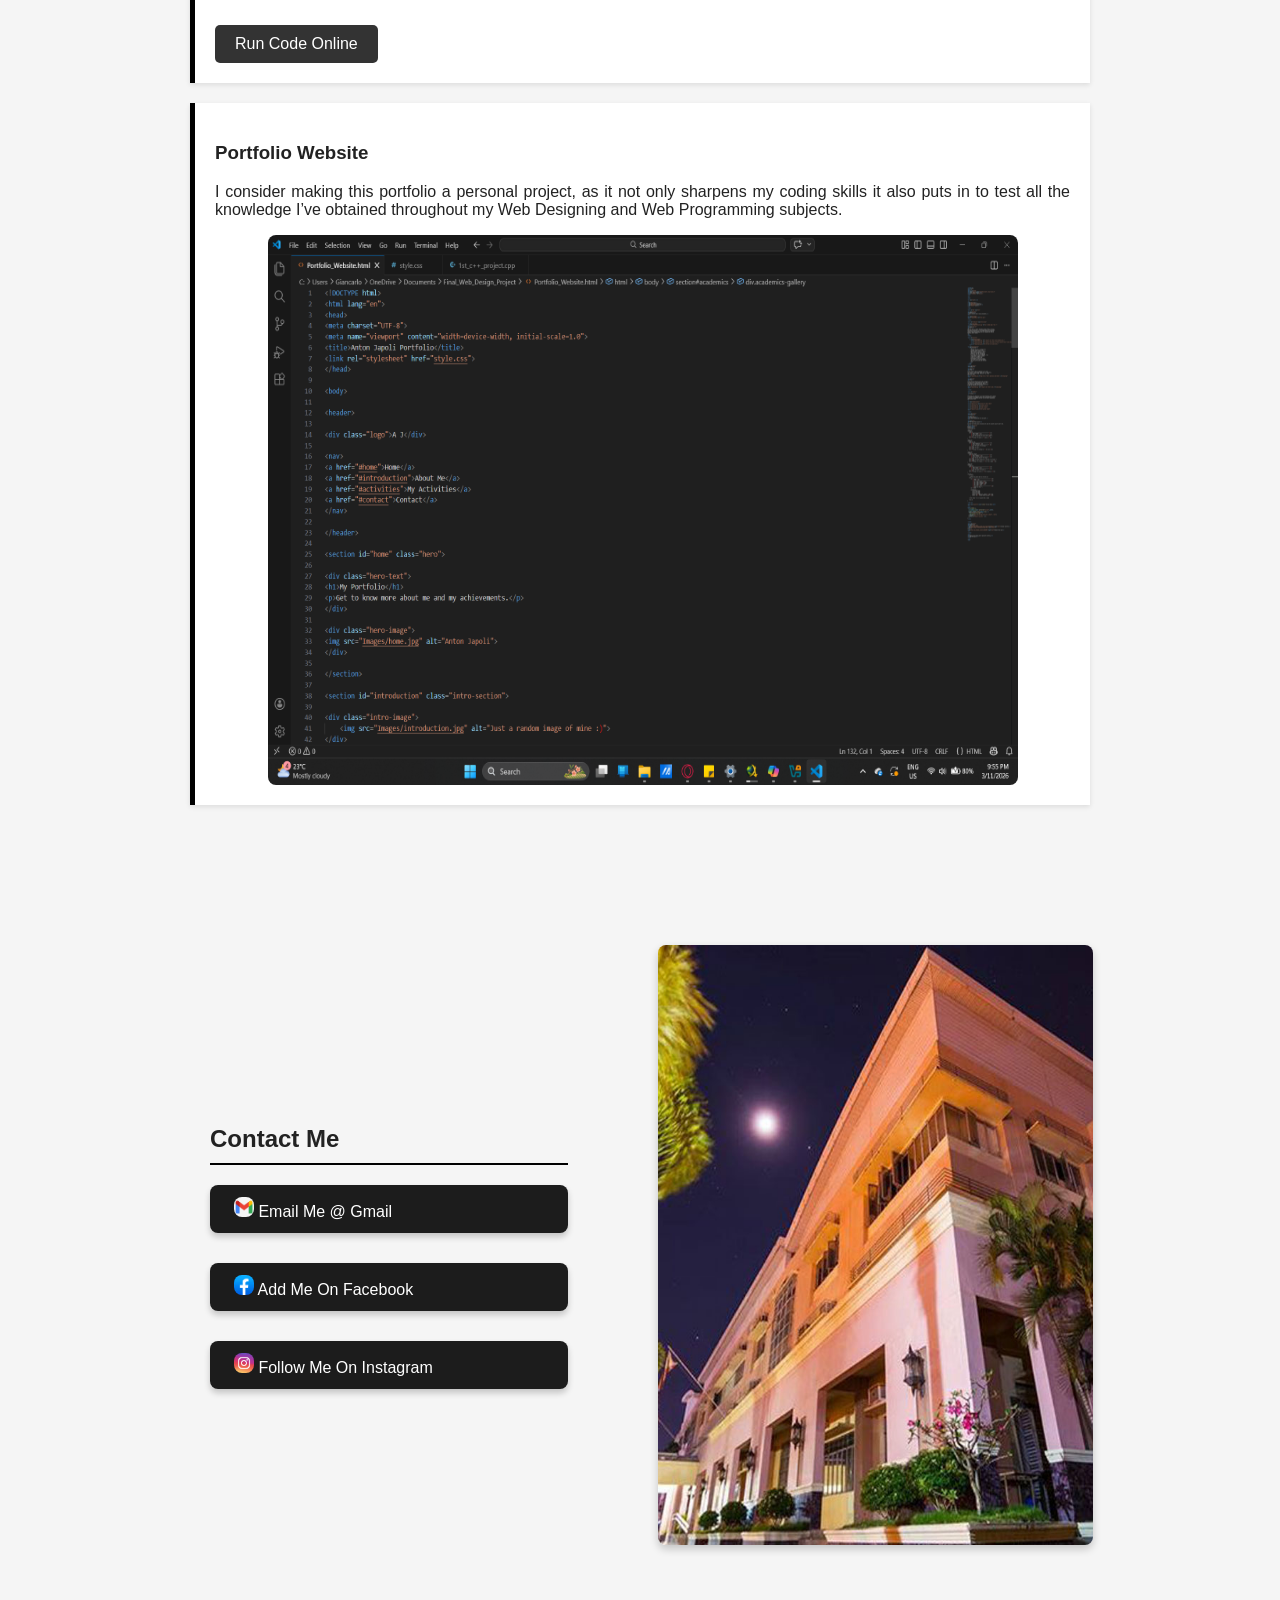
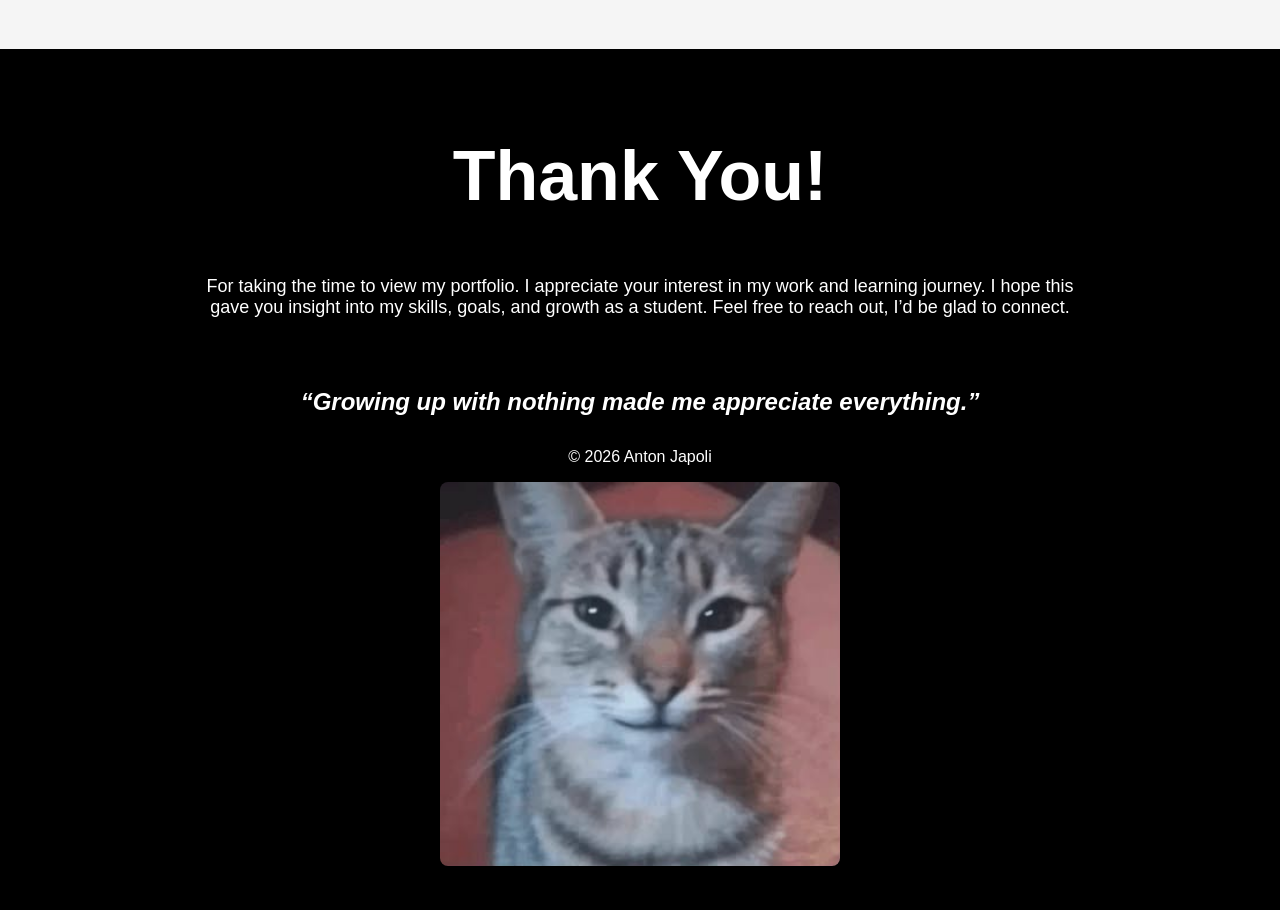
==== commit 391874bc: "Update index.html" ====
--- a/index.html
+++ b/index.html
@@ -30,7 +30,7 @@
 </div>
 
 <div class="hero-image">
-<img src="images/home.jpg" alt="Anton Japoli">
+<img src="images/06471ed3-b98b-415c-8b09-d2e63c3f331a1.jpg" alt="Anton Japoli">
 </div>
 
 </section>
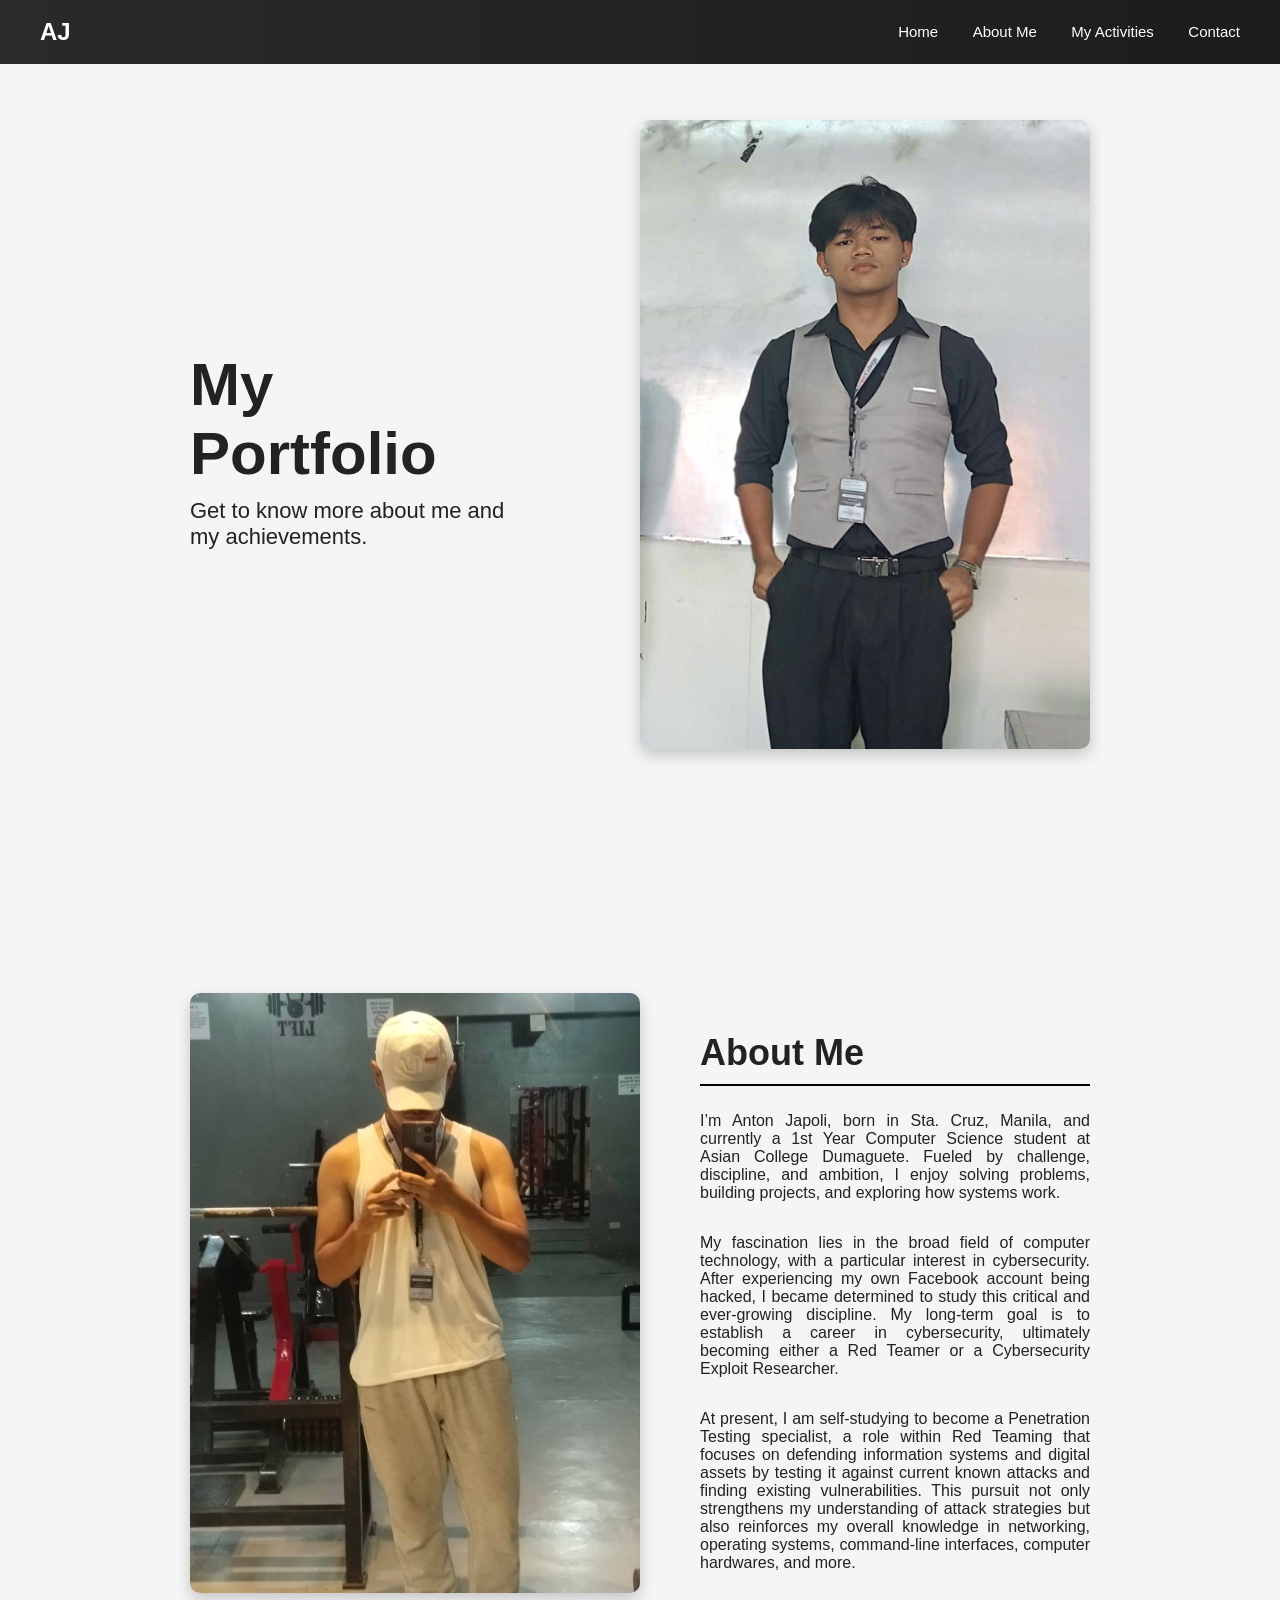
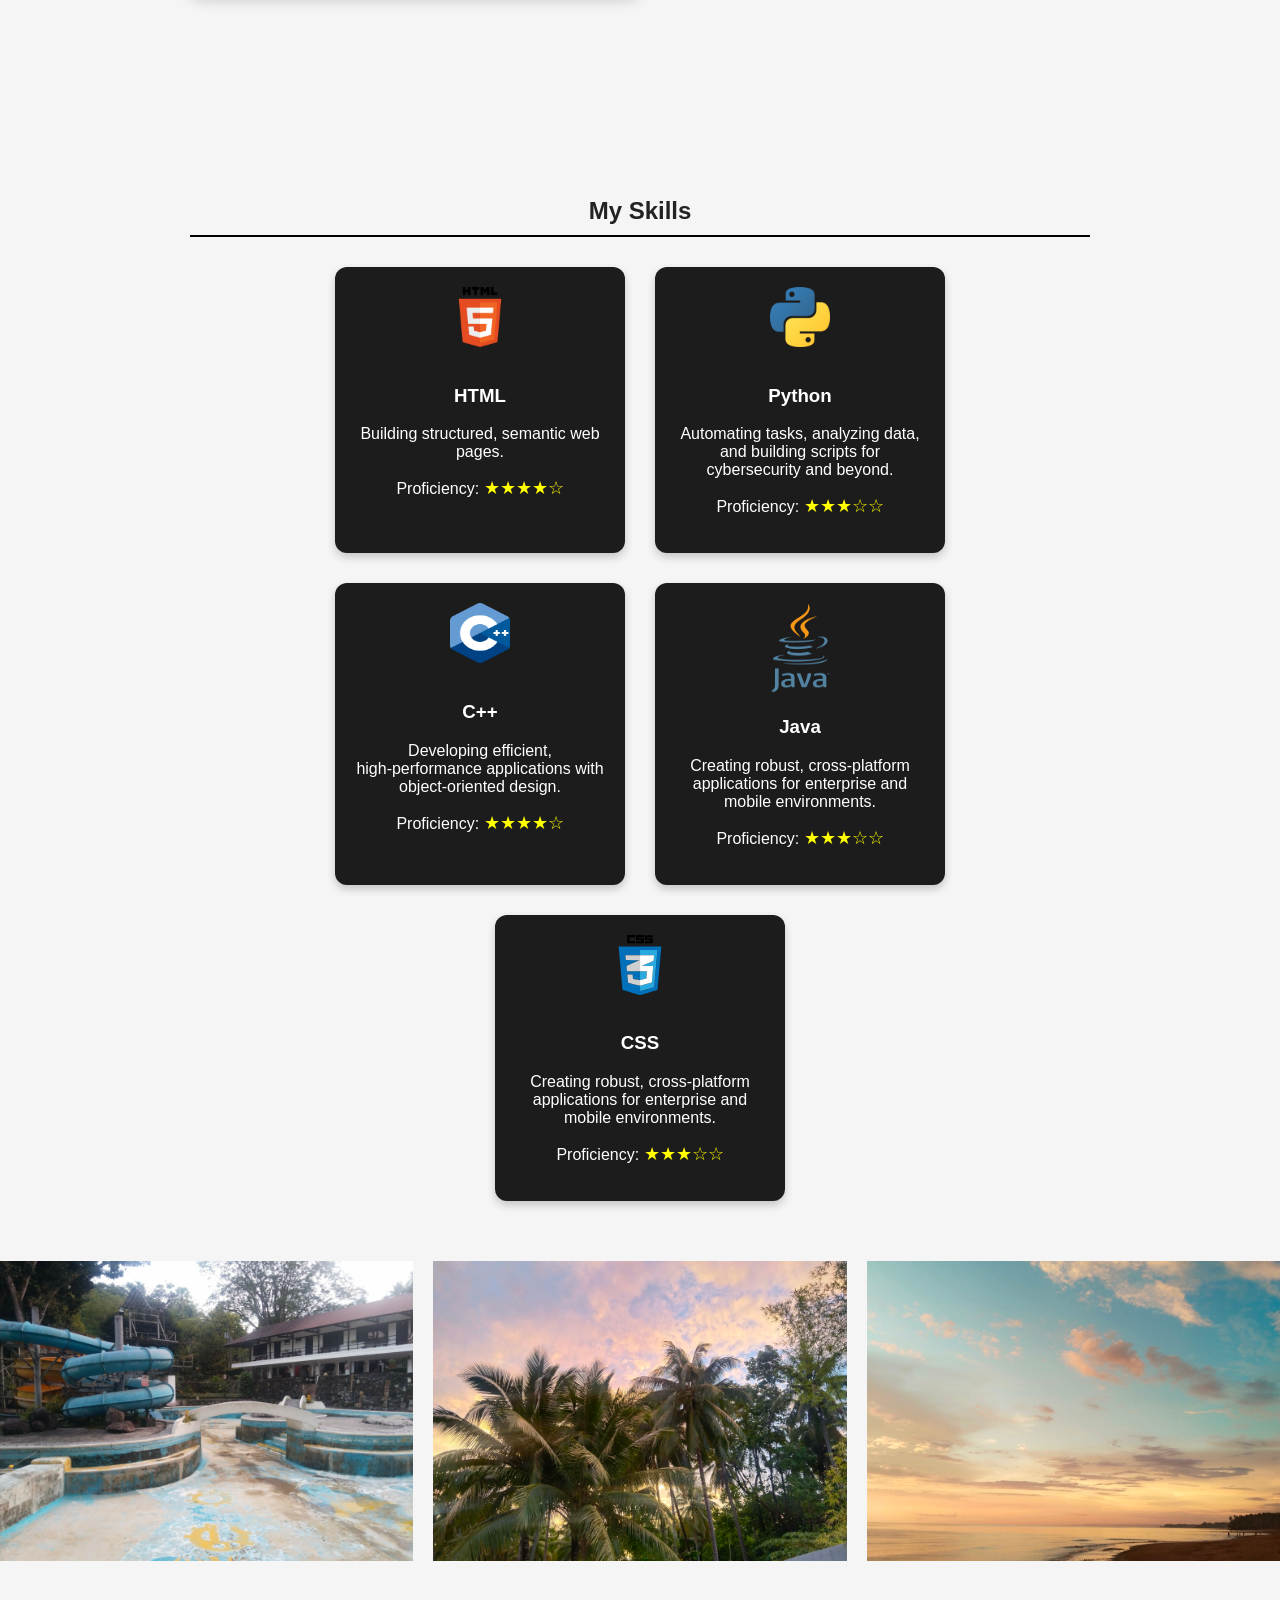
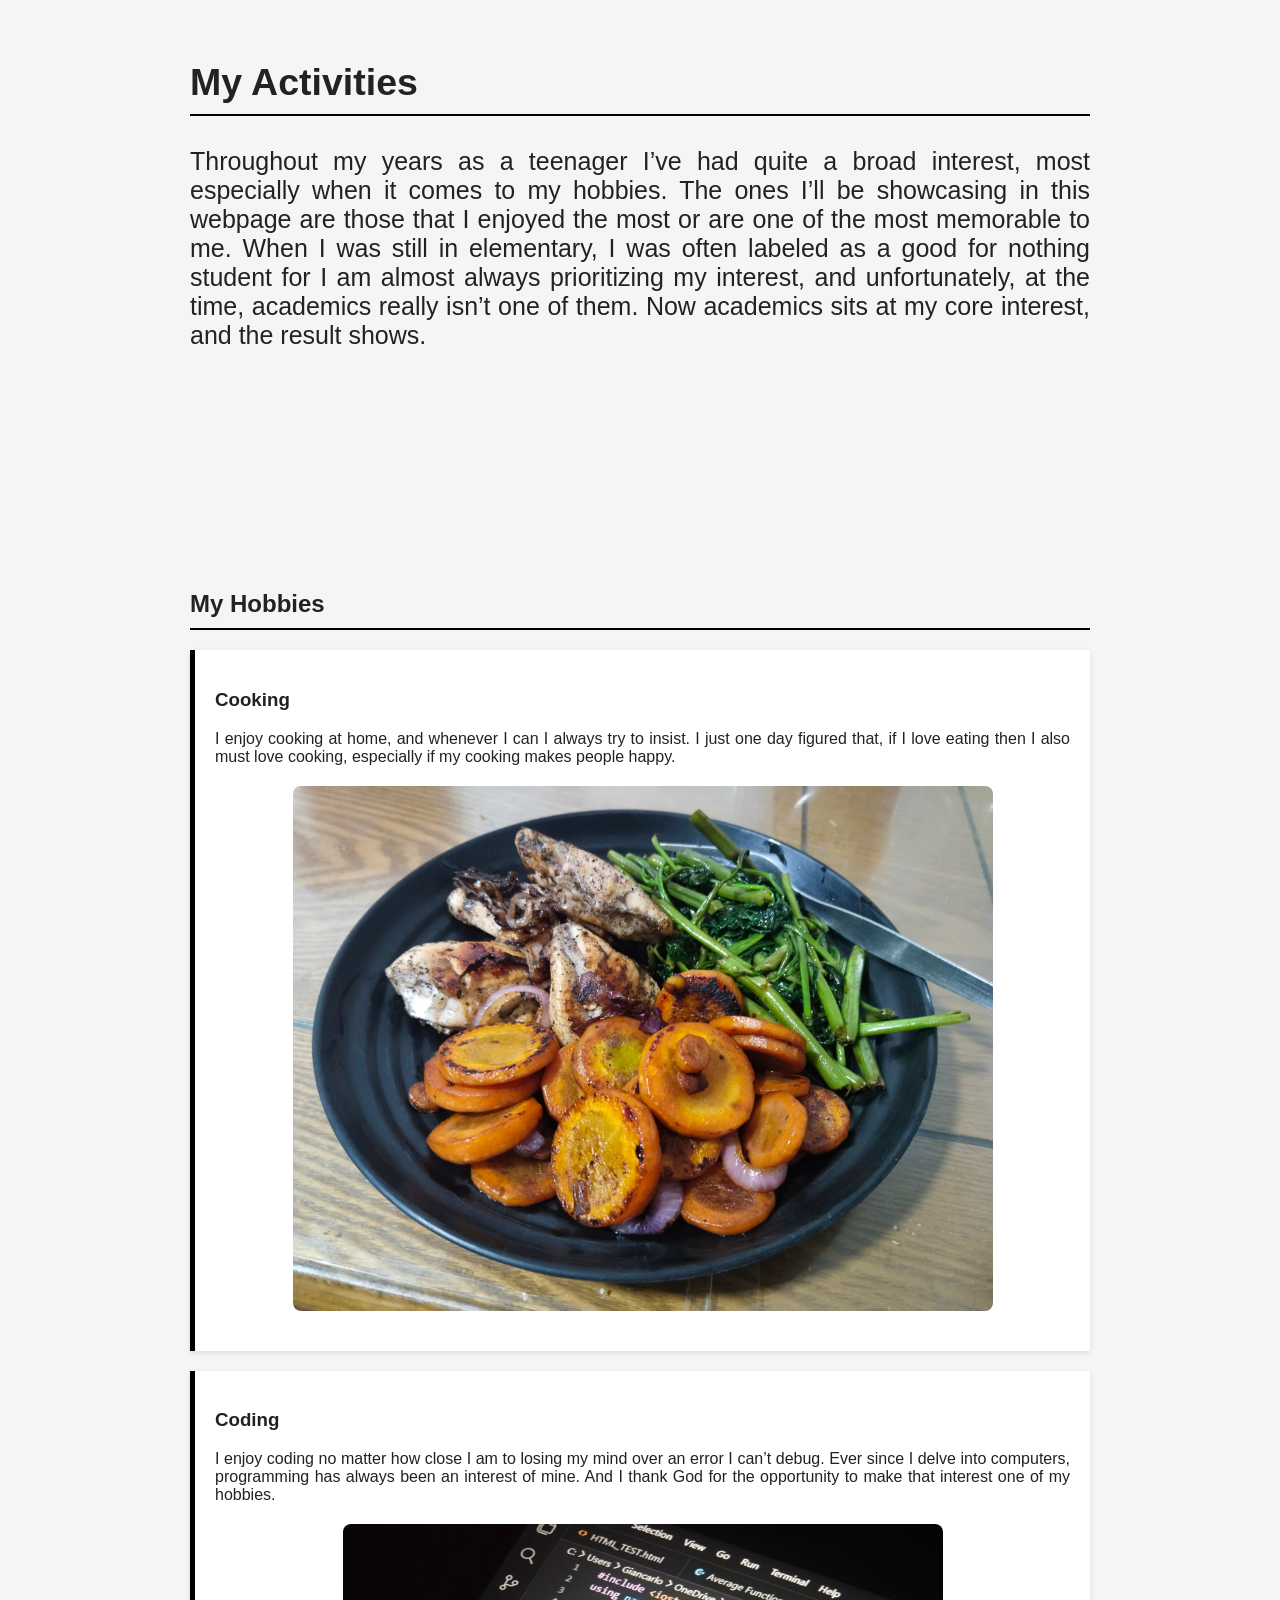
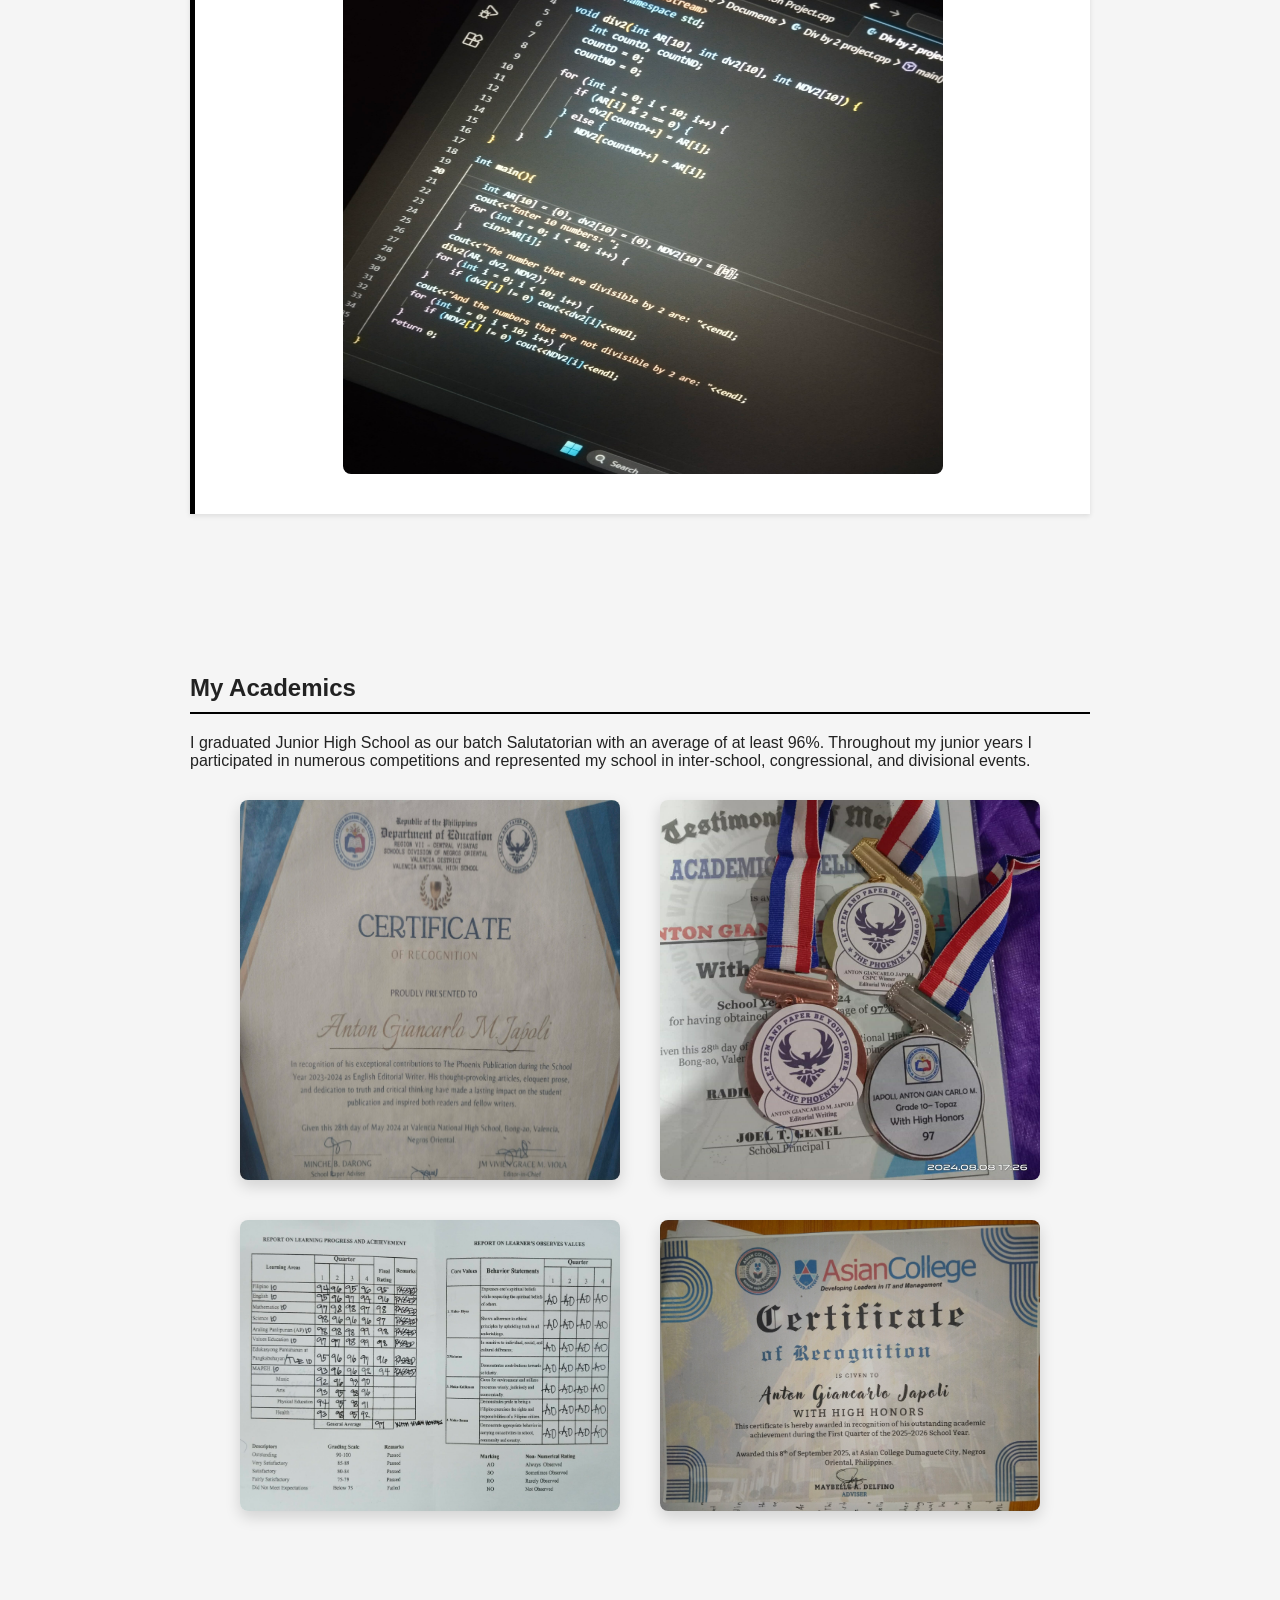
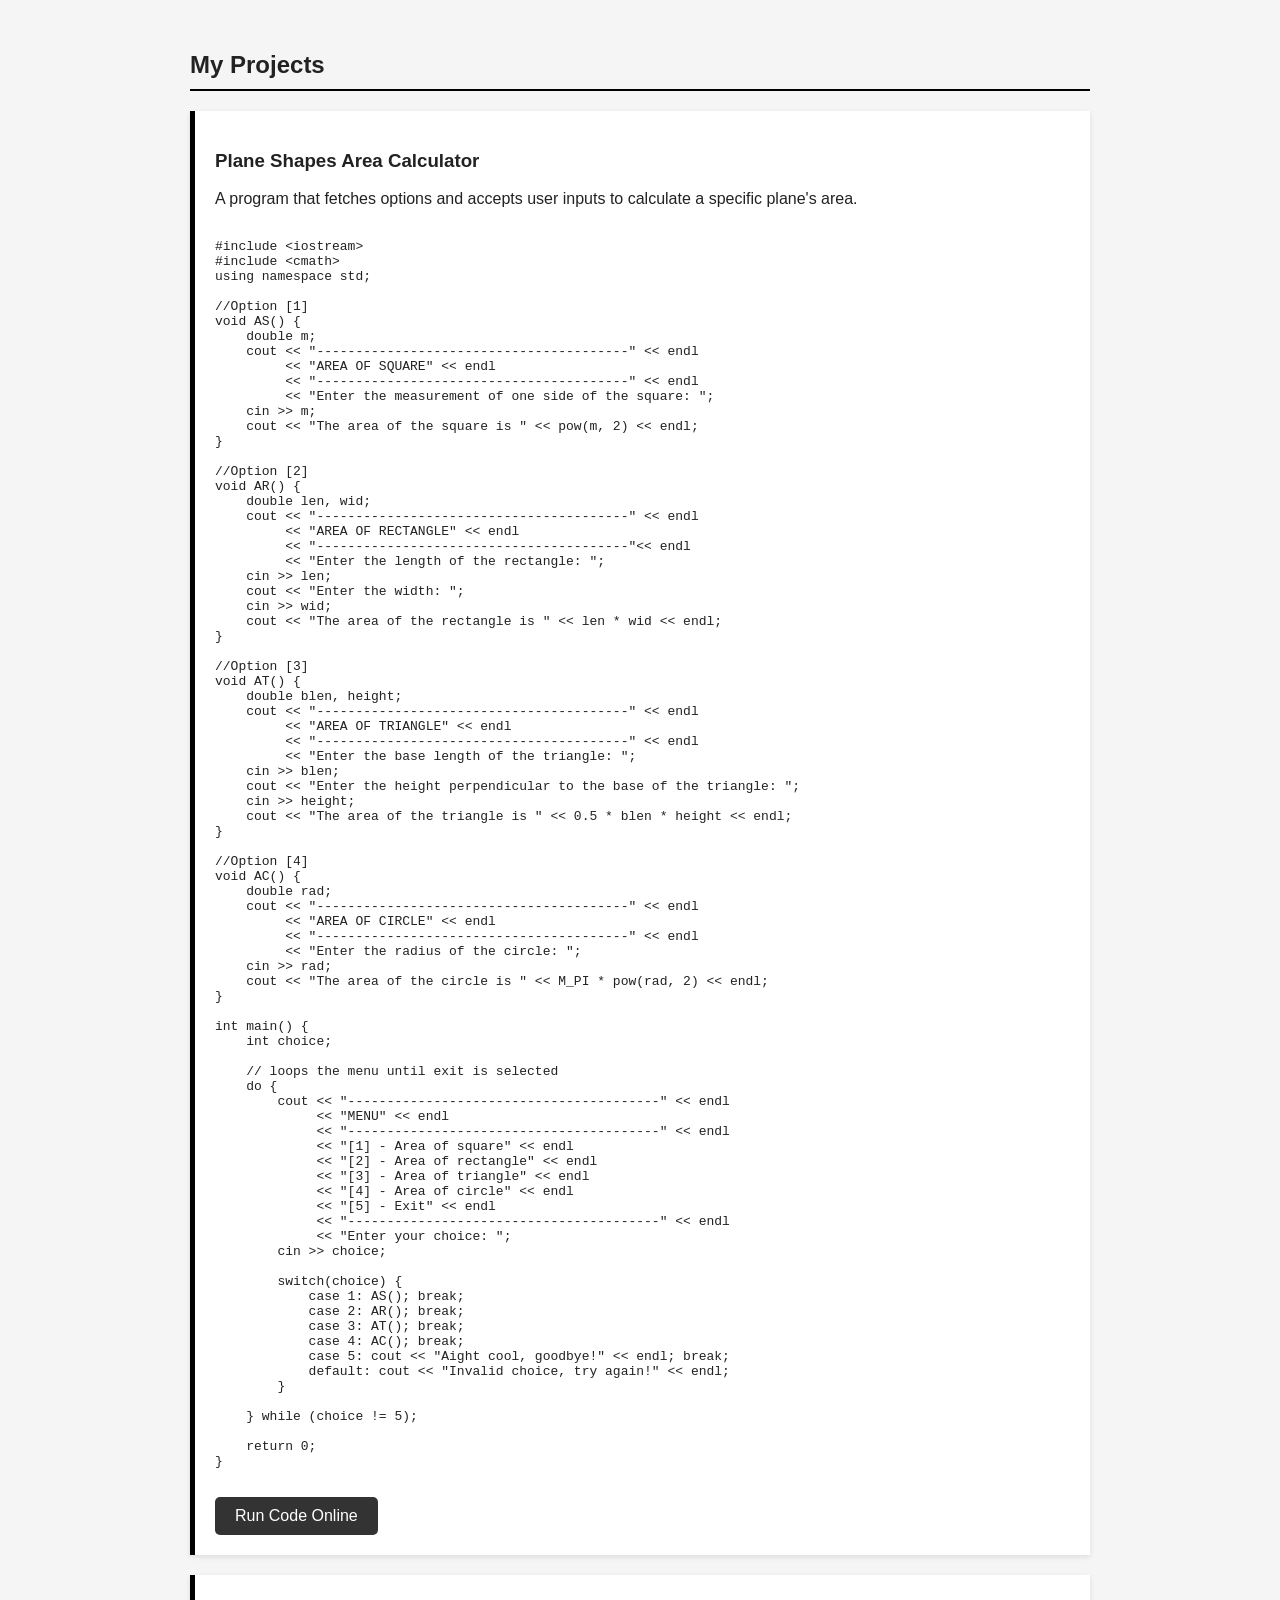
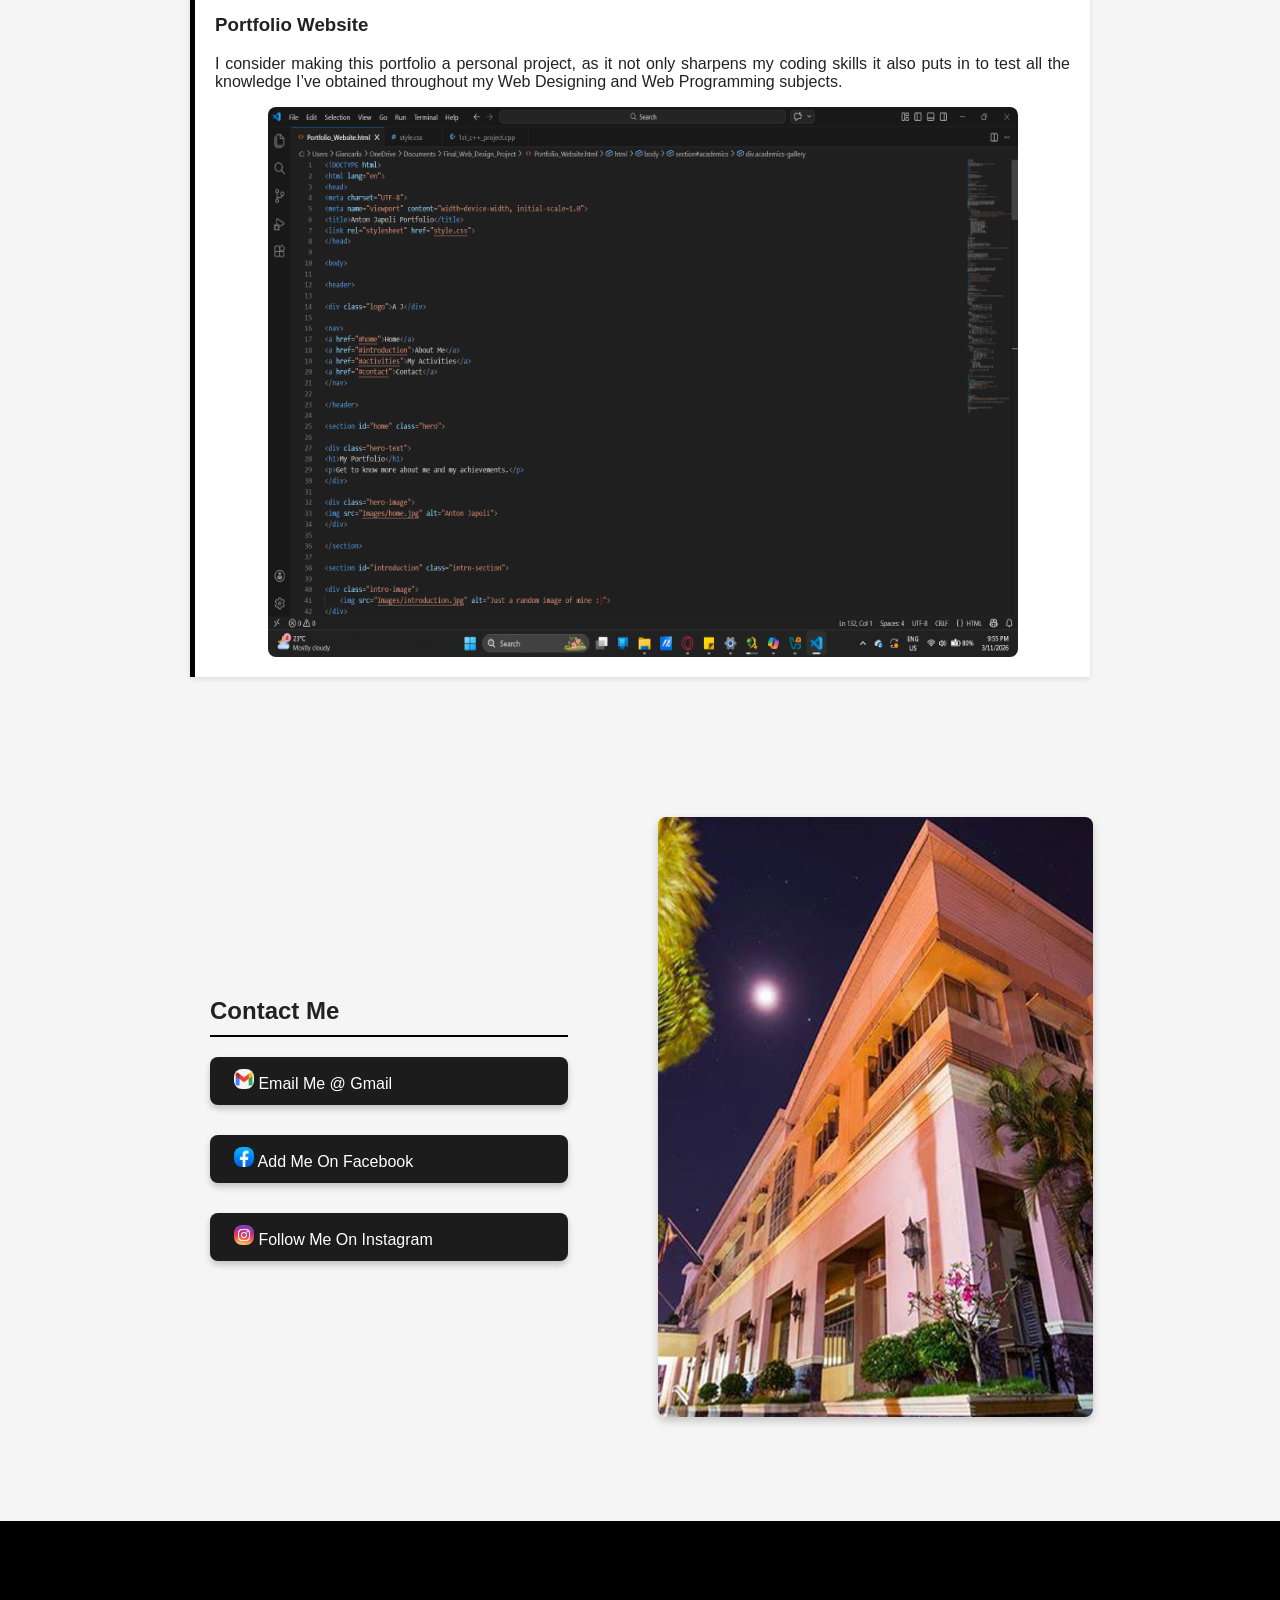
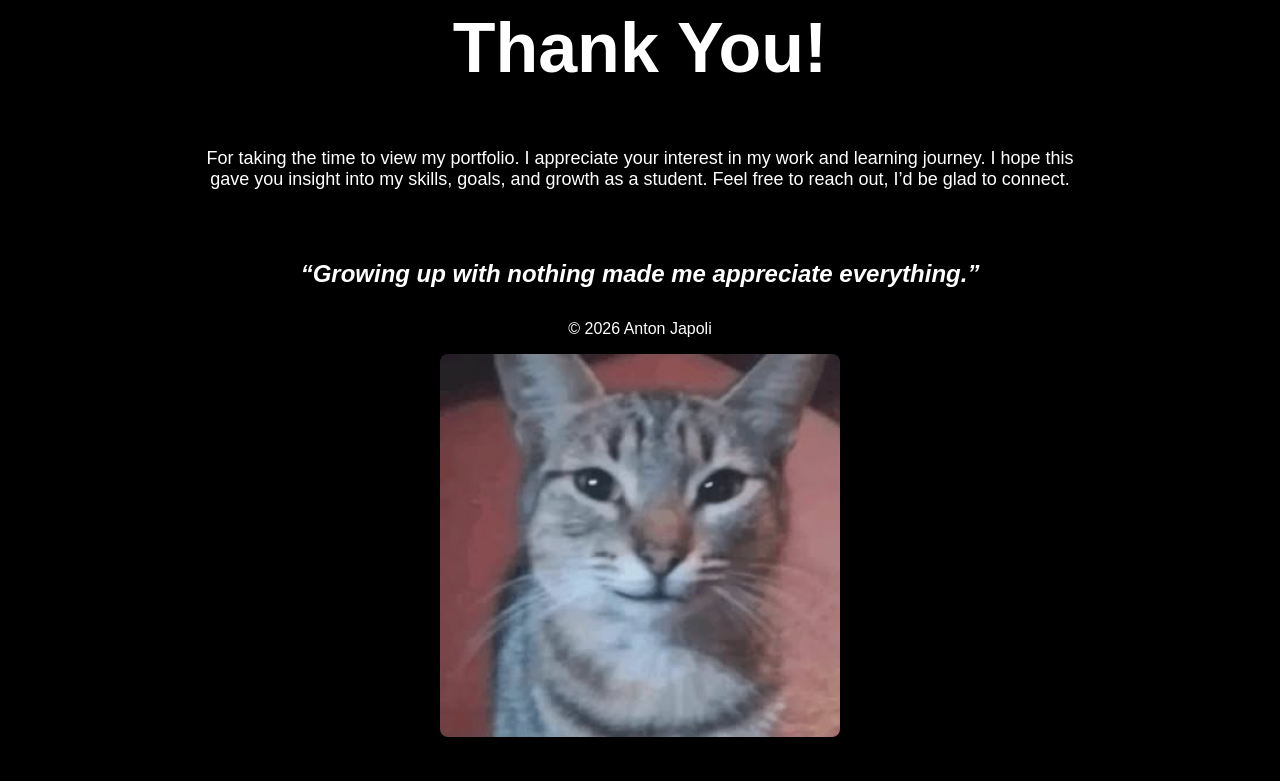
==== commit baae1b94: "Update index.html" ====
--- a/index.html
+++ b/index.html
@@ -30,7 +30,7 @@
 </div>
 
 <div class="hero-image">
-<img src="images/06471ed3-b98b-415c-8b09-d2e63c3f331a1.jpg" alt="Anton Japoli">
+<img src="images/home-image.jpg" alt="Anton Japoli">
 </div>
 
 </section>
